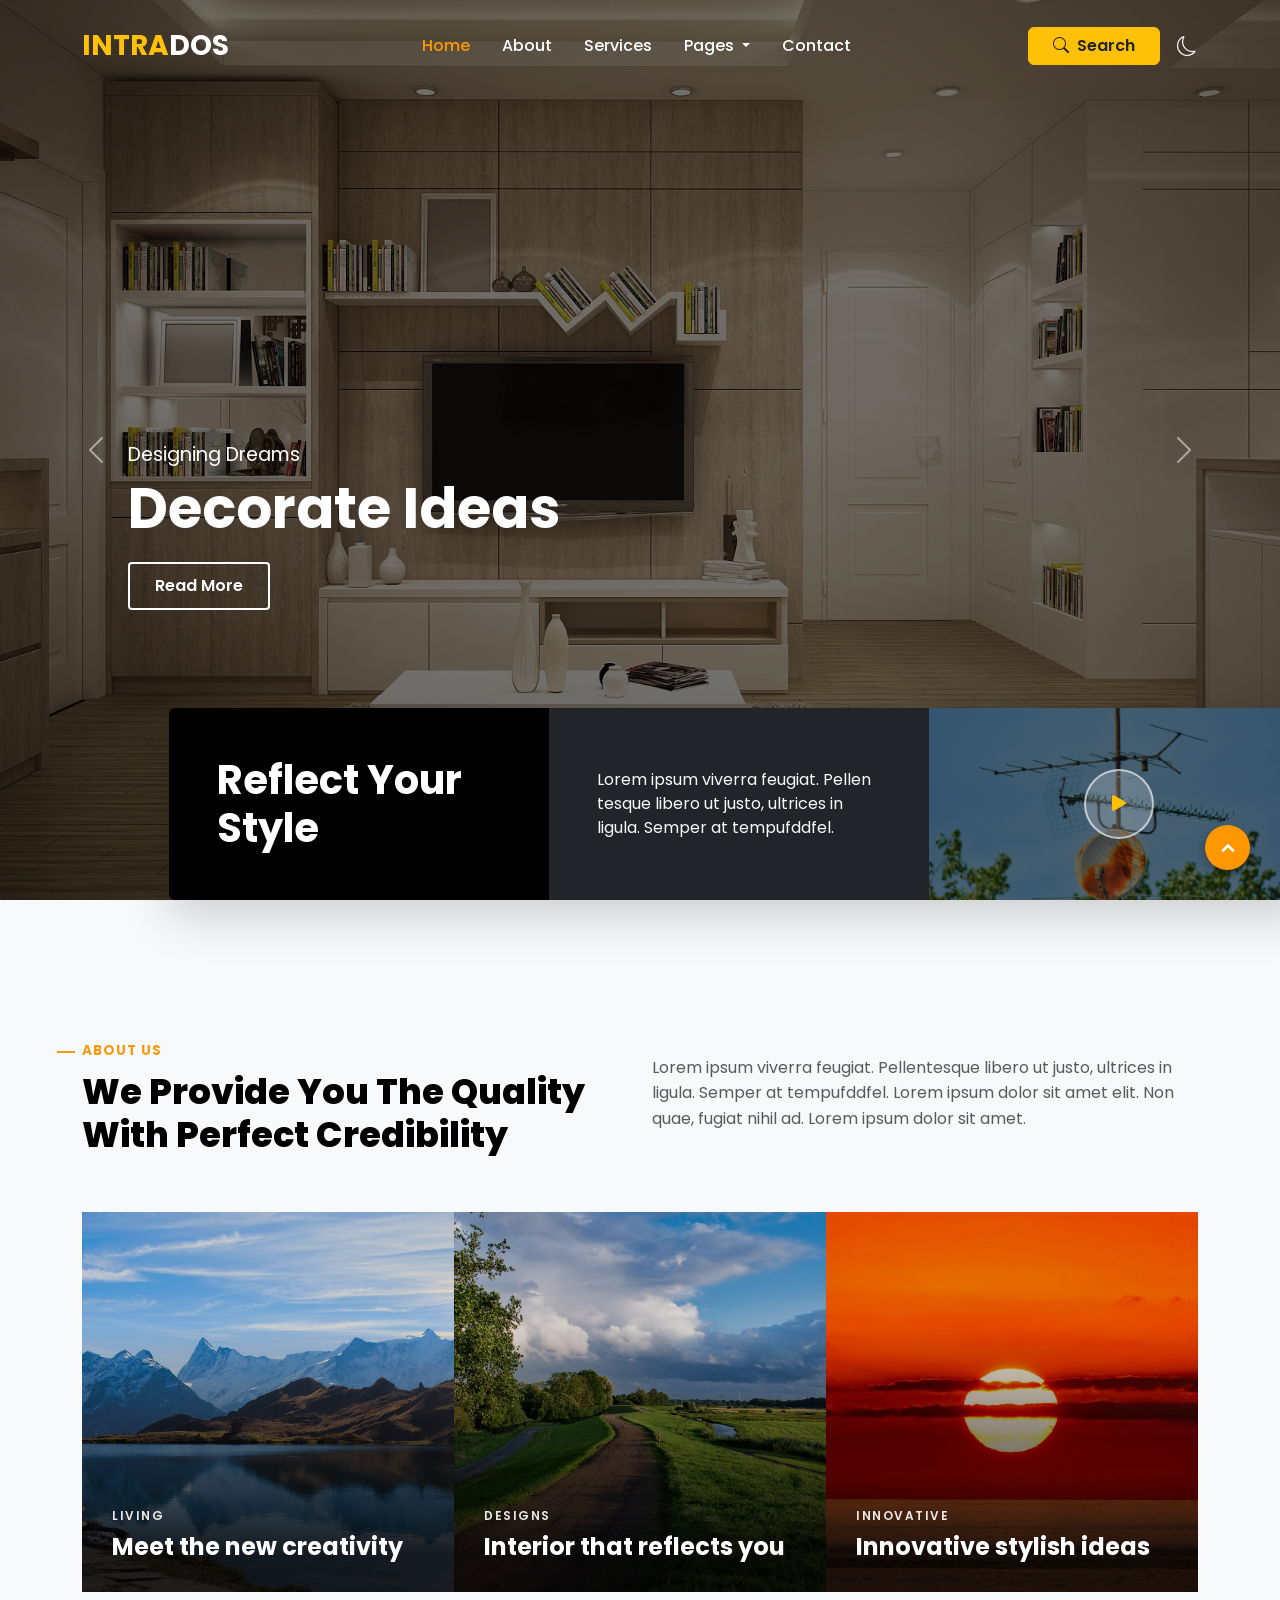
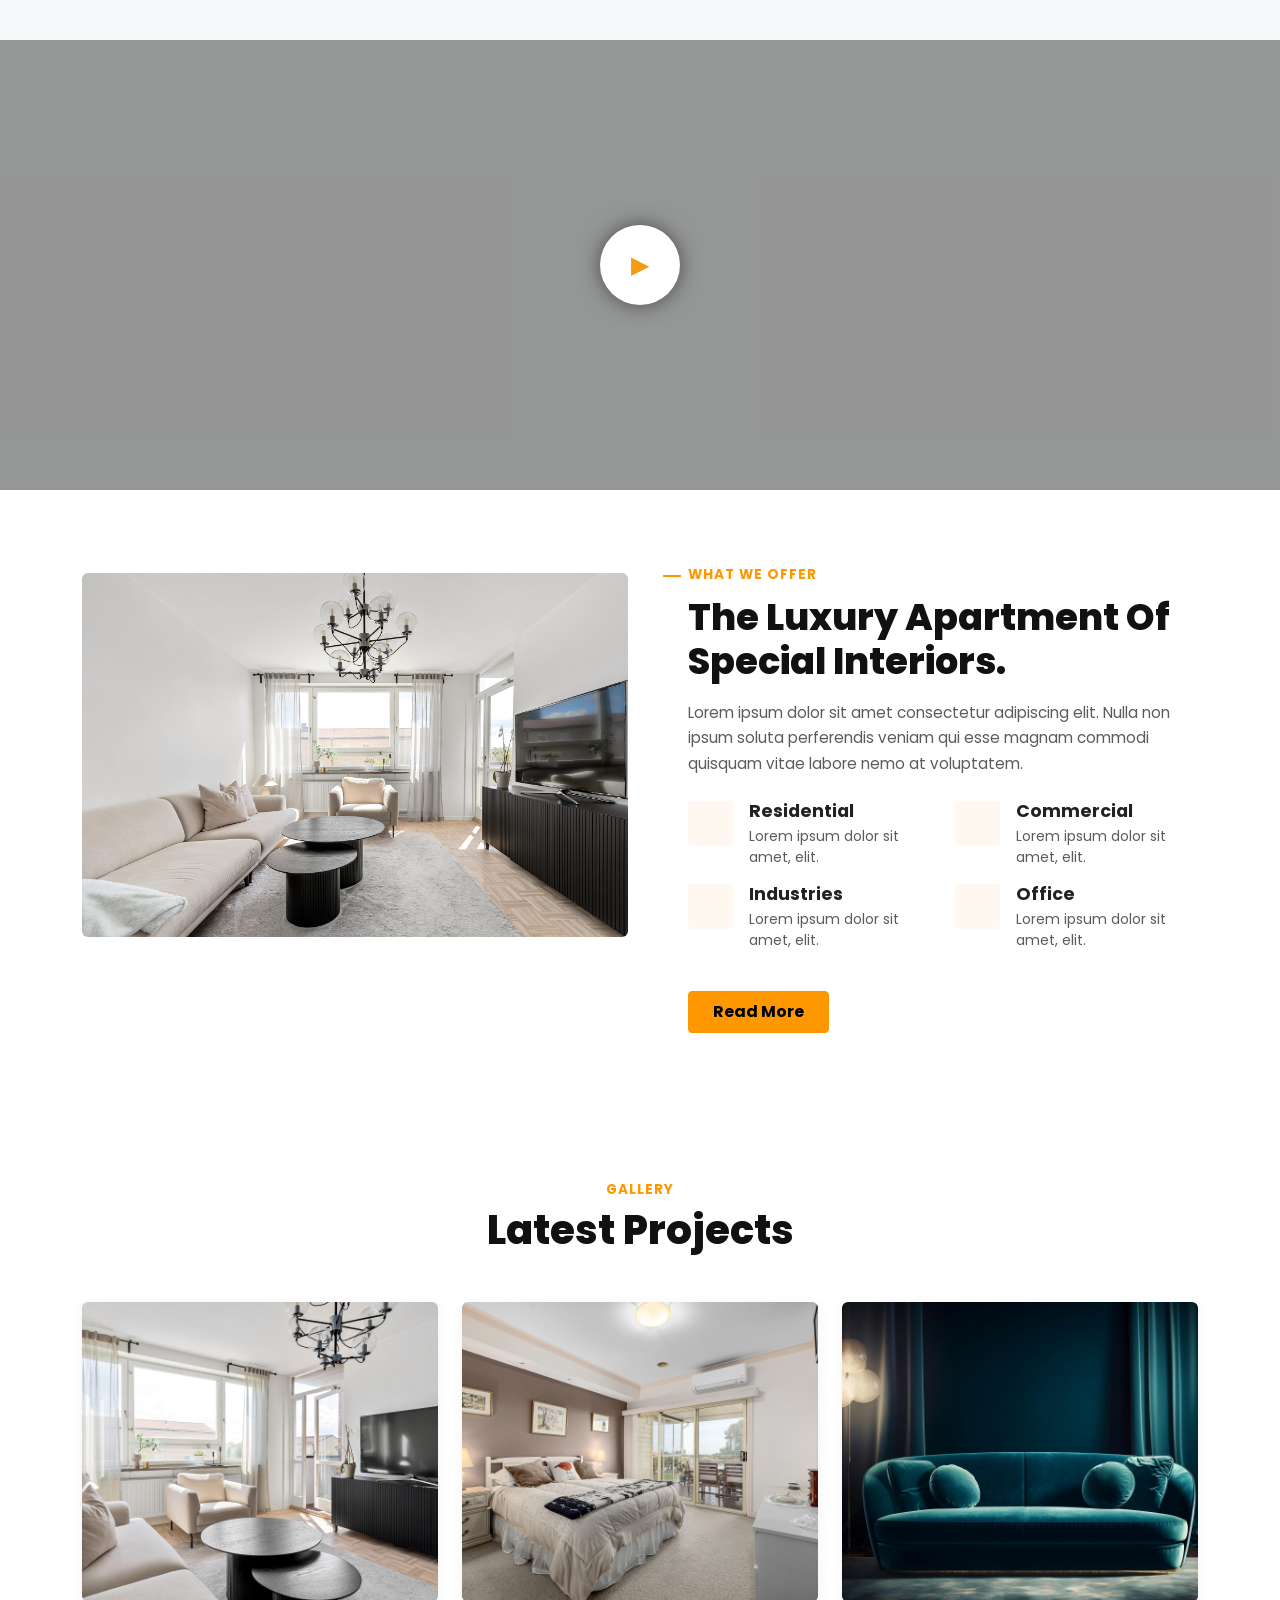
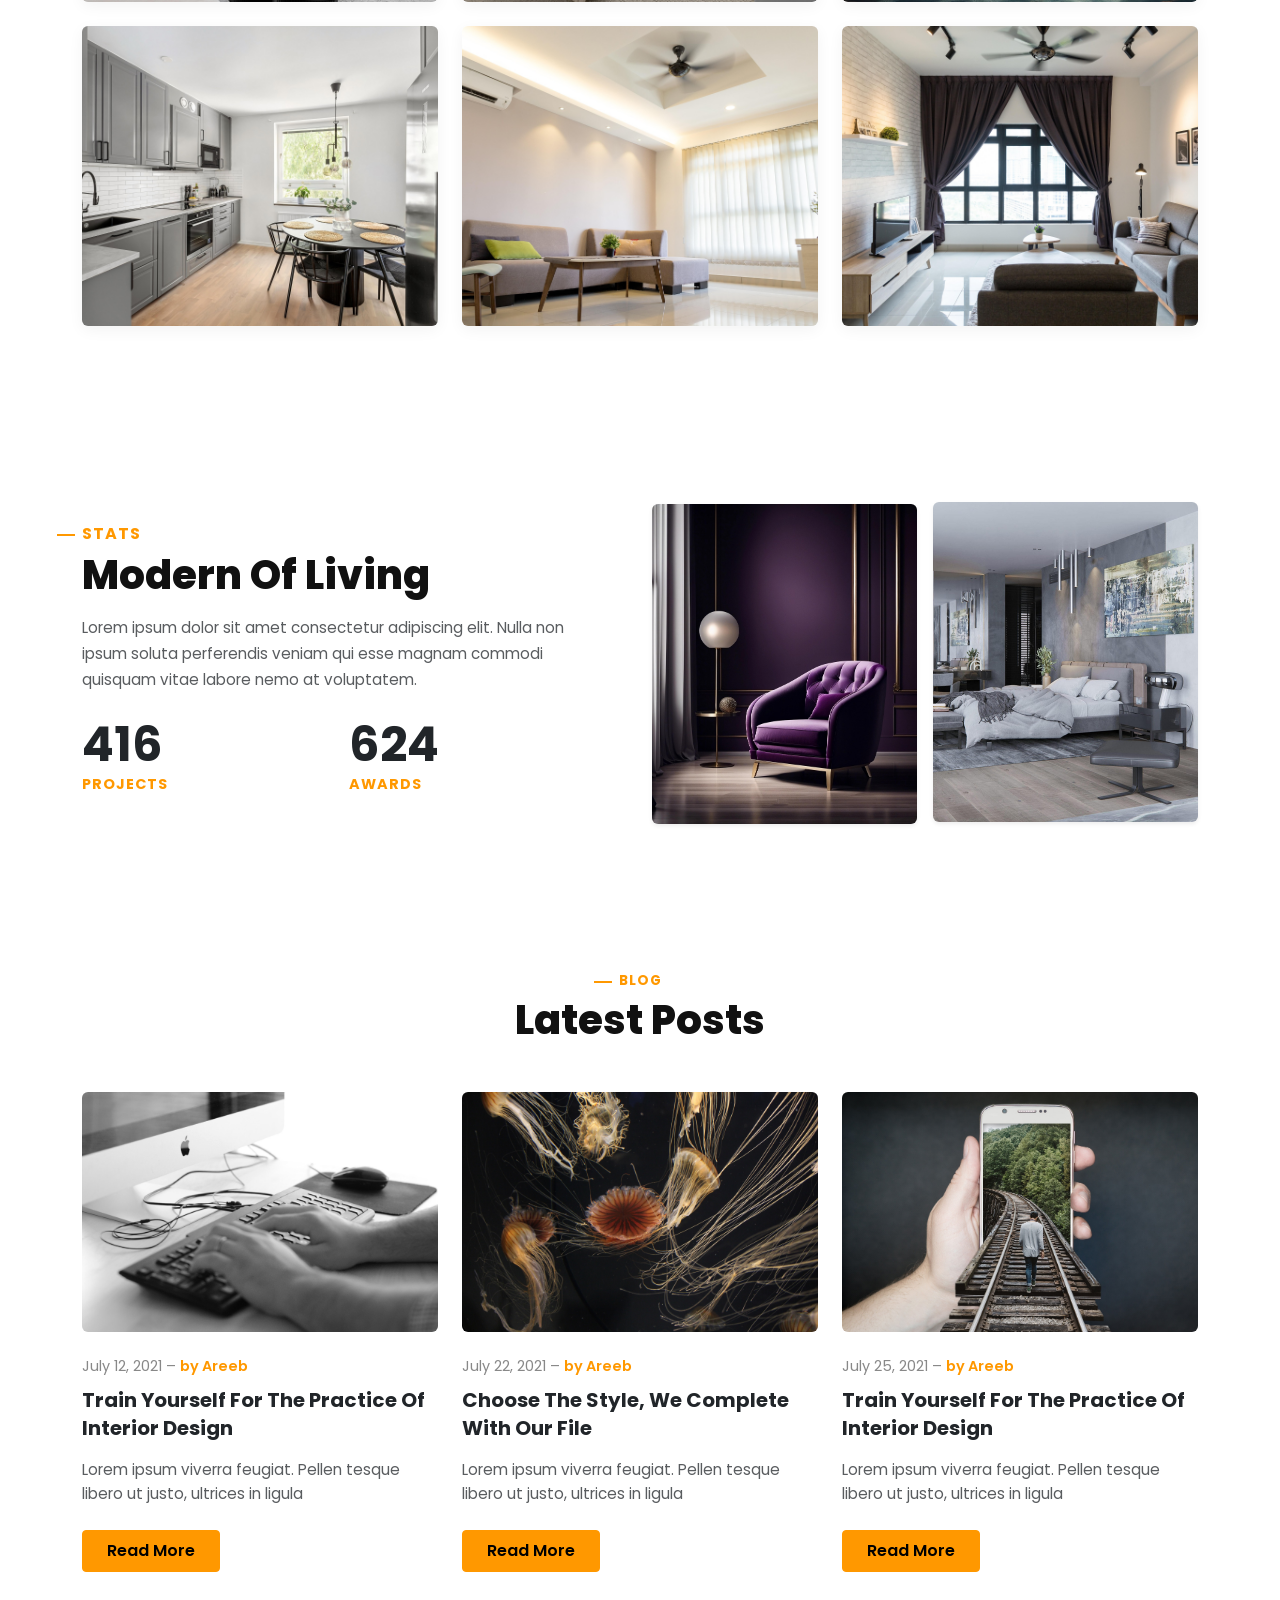
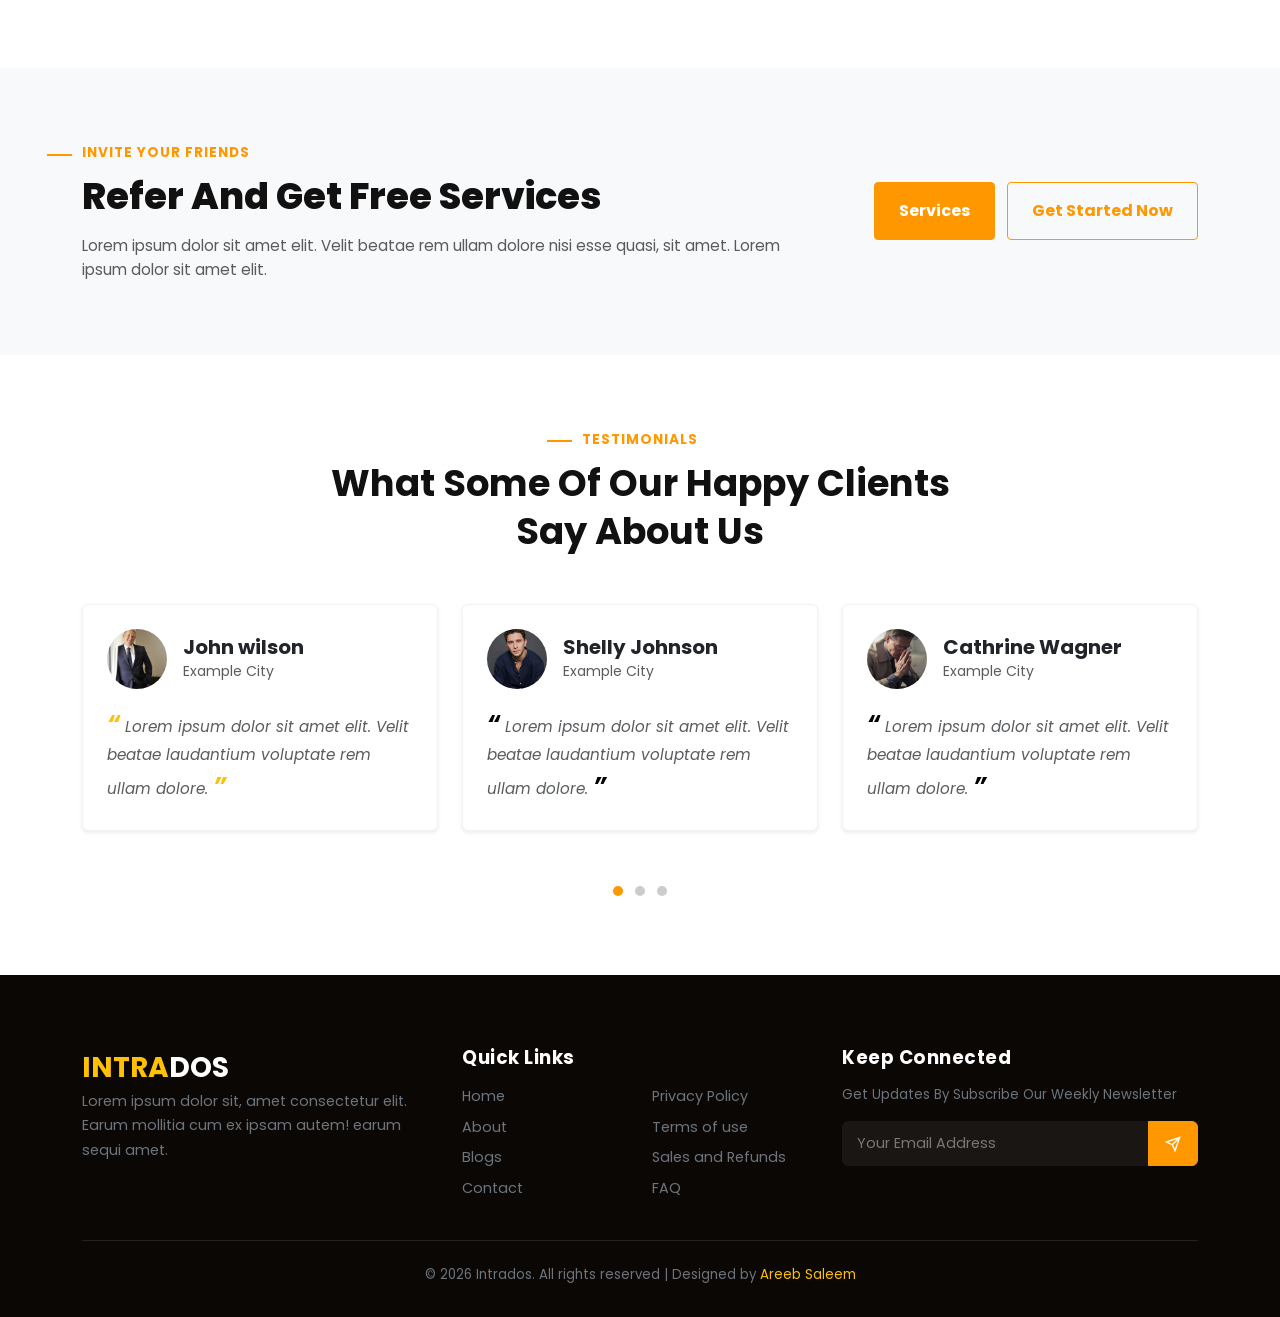
==== index.html @ 8c9a877c "Rename first.html to index.html" ====
<!doctype html>
<html lang="en">

<head>
    <meta charset="utf-8">
    <meta name="viewport" content="width=device-width, initial-scale=1">
    <title>Intrados - Interior Design Clone</title>
    <!-- Bootstrap 5.3.3 CSS CDN -->
    <link href="https://cdn.jsdelivr.net/npm/bootstrap@5.3.3/dist/css/bootstrap.min.css" rel="stylesheet"
        integrity="sha384-QWTKZyjpPEjISv5WaRU9OFeRpok6YctnYmDr5pNlyT2bRjXh0JMhjY6hW+ALEwIH" crossorigin="anonymous">
    <!-- Bootstrap Icons -->
    <link rel="stylesheet" href="https://cdn.jsdelivr.net/npm/bootstrap-icons@1.11.3/font/bootstrap-icons.min.css">
    <link rel="stylesheet" href="first.css">
</head>

<body>

    <!-- Header & Hero Carousel Section -->
    <header class="position-relative hero-header">
        <!-- Navbar -->
        <nav class="navbar navbar-expand-lg fixed-top custom-navbar" id="mainNavbar">
            <div class="container">
                <a class="navbar-brand fw-bold fs-3" href="#"><span class="text-warning">INTRA</span>DOS</a>
                <button class="navbar-toggler border-0 text-white" type="button" data-bs-toggle="collapse"
                    data-bs-target="#navbarSupportedContent" aria-controls="navbarSupportedContent"
                    aria-expanded="false" aria-label="Toggle navigation">
                    <span class="navbar-toggler-icon"></span>
                </button>
                <div class="collapse navbar-collapse" id="navbarSupportedContent">
                    <ul class="navbar-nav mx-auto mb-2 mb-lg-0 gap-lg-3">
                        <li class="nav-item">
                            <a class="nav-link active" aria-current="page" href="#">Home</a>
                        </li>
                        <li class="nav-item">
                            <a class="nav-link" href="#">About</a>
                        </li>
                        <li class="nav-item">
                            <a class="nav-link" href="#">Services</a>
                        </li>
                        <li class="nav-item dropdown">
                            <a class="nav-link dropdown-toggle" href="#" role="button" data-bs-toggle="dropdown"
                                aria-expanded="false">
                                Pages
                            </a>
                            <ul class="dropdown-menu shadow border-0">
                                <li><a class="dropdown-item" href="#">Blog Page</a></li>
                                <li><a class="dropdown-item" href="#">Blog Single</a></li>
                                <li>
                                    <hr class="dropdown-divider">
                                </li>
                                <li><a class="dropdown-item" href="#">Something else here</a></li>
                            </ul>
                        </li>
                        <li class="nav-item">
                            <a class="nav-link" href="#">Contact</a>
                        </li>
                    </ul>
                    <div class="d-flex align-items-center gap-3">
                        <form class="d-flex gap-2" role="search">
                            <button class="btn btn-warning text-dark fw-semibold px-4 d-flex align-items-center gap-2"
                                type="button">
                                <i class="bi bi-search"></i> Search
                            </button>
                        </form>
                        <button class="btn btn-link text-white text-decoration-none p-0 mode-toggle-btn"
                            id="themeToggle">
                            <i class="bi bi-moon fs-5"></i>
                        </button>
                    </div>
                </div>
            </div>
        </nav>

        <!-- Carousel / Hero Slider -->
        <div id="heroCarousel" class="carousel slide carousel-fade" data-bs-ride="carousel" data-bs-pause="false"
            data-bs-interval="4000">
            <div class="carousel-inner">
                <div class="carousel-item active">
                    <img src="tv.jpg" class="d-block w-100 hero-img" alt="Living Room TV Setup">
                    <div class="carousel-caption text-start">
                        <p class="design-sub">Designing Dreams</p>
                        <h1 class="hero-title">Decorate Ideas</h1>
                        <div class="imbtn">
                            <button type="button" class="btn btn-outline-light">Read More</button>
                        </div>
                    </div>
                </div>
                <div class="carousel-item">
                    <img src="room.jpg" class="d-block w-100 hero-img" alt="Modern Interior Room">
                    <div class="carousel-caption text-start">
                        <p class="design-sub">Designing Dreams</p>
                        <h1 class="hero-title">Modern Interior</h1>
                        <div class="imbtn">
                            <button type="button" class="btn btn-outline-light">Read More</button>
                        </div>
                    </div>
                </div>
                <div class="carousel-item">
                    <img src="outer.jpg" class="d-block w-100 hero-img" alt="Exterior Architecture">
                    <div class="carousel-caption text-start">
                        <p class="design-sub">Designing Dreams</p>
                        <h1 class="hero-title">Exterior Views</h1>
                        <div class="imbtn">
                            <button type="button" class="btn btn-outline-light">Read More</button>
                        </div>
                    </div>
                </div>
            </div>
            <!-- Carousel Controls -->
            <button class="carousel-control-prev" type="button" data-bs-target="#heroCarousel" data-bs-slide="prev">
                <span class="carousel-control-prev-icon" aria-hidden="true"></span>
                <span class="visually-hidden">Previous</span>
            </button>
            <button class="carousel-control-next" type="button" data-bs-target="#heroCarousel" data-bs-slide="next">
                <span class="carousel-control-next-icon" aria-hidden="true"></span>
                <span class="visually-hidden">Next</span>
            </button>
        </div>

        <!-- Overlapping Banner Feature Section (Carousel ke andar exact bottom par overlap karega) -->
        <div class="container feature-overlap-container px-3 px-lg-0">
            <div class="row g-0 shadow-lg rounded overflow-hidden">
                <!-- Box 1 -->
                <div class="col-lg-4 bg-black text-white p-4 p-md-5 d-flex align-items-center">
                    <h2 class="fw-bold display-6 mb-0">Reflect Your Style</h2>
                </div>
                <!-- Box 2 -->
                <div class="col-lg-4 bg-dark text-light p-4 p-md-5 d-flex align-items-center">
                    <p class="mb-0 fs-6">Lorem ipsum viverra feugiat. Pellen tesque libero ut justo, ultrices in ligula.
                        Semper at tempufddfel.</p>
                </div>
                <!-- Box 3 with Video background & Play button -->
                <div
                    class="col-lg-4 video-banner-box position-relative text-white p-4 p-md-5 d-flex align-items-center justify-content-center">
                    <div class="video-overlay-bg"></div>
                    <a href="#"
                        class="play-btn-link position-relative z-3 d-flex align-items-center justify-content-center text-decoration-none">
                        <div class="play-icon-circle">
                            <i class="bi bi-play-fill text-warning fs-3"></i>
                        </div>
                    </a>
                </div>
            </div>
        </div>
    </header>


    <section class="about-section py-5">
        <div class="container">

            <!-- Top Row: About Us & Text -->
            <div class="row align-items-center mb-5">
                <div class="col-lg-6">
                    <span class="about-tag">ABOUT US</span>
                    <h2 class="about-heading">We Provide You The Quality With Perfect Credibility</h2>
                </div>
                <div class="col-lg-6">
                    <p class="about-text text-muted">
                        Lorem ipsum viverra feugiat. Pellentesque libero ut justo, ultrices in ligula. Semper at
                        tempufddfel. Lorem ipsum dolor sit amet elit. Non quae, fugiat nihil ad. Lorem ipsum dolor sit
                        amet.
                    </p>
                </div>
            </div>

            <!-- Bottom Row: 3 Cards (g-0 ki wajah se images bilkul sath jur jayengi) -->
            <div class="row g-0">

                <!-- Card 1 -->
                <div class="col-md-4">
                    <div class="feature-card">
                        <div class="card-bg" style="background-image: url('img1.jpg');"></div>
                        <div class="card-content">
                            <span class="card-subtitle">LIVING</span>
                            <h4 class="card-title">Meet the new creativity</h4>
                        </div>
                    </div>
                </div>

                <!-- Card 2 -->
                <div class="col-md-4">
                    <div class="feature-card">
                        <div class="card-bg" style="background-image: url('img2.jpg');"></div>
                        <div class="card-content">
                            <span class="card-subtitle">DESIGNS</span>
                            <h4 class="card-title">Interior that reflects you</h4>
                        </div>
                    </div>
                </div>

                <!-- Card 3 -->
                <div class="col-md-4">
                    <div class="feature-card">
                        <div class="card-bg" style="background-image: url('img3.jpg');"></div>
                        <div class="card-content">
                            <span class="card-subtitle">INNOVATIVE</span>
                            <h4 class="card-title">Innovative stylish ideas</h4>
                        </div>
                    </div>
                </div>

            </div>

        </div>
    </section>
    <!-- Video Banner Section -->

    <section class="video-banner-section">
        <!-- autoplay hata diya gaya hai -->
        <video muted loop playsinline class="bg-video" id="customVideo">
            <source src="vid.mp4" type="video/mp4">
            Your browser does not support the video tag.
        </video>

        <!-- Play Button with Click Event -->
        <div class="play-btn-container" id="playBtn" onclick="toggleVideo()">
            <div class="play-btn">▶</div>
        </div>
    </section>

    <section class="offer-section py-5">
        <div class="container py-lg-4">
            <div class="row align-items-center">

                <!-- Left Side: Image -->
                <div class="col-lg-6 mb-4 mb-lg-0">
                    <div class="offer-img-box">
                        <img src="apt.jpg" alt="Luxury Apartment" class="img-fluid rounded">
                    </div>
                </div>

                <!-- Right Side: Content (Heading, Text, 4 Grid Items, Button) -->
                <div class="col-lg-6 ps-lg-5">
                    <span class="offer-tag">WHAT WE OFFER</span>
                    <h2 class="offer-heading mb-3">The Luxury Apartment Of Special Interiors.</h2>
                    <p class="offer-desc text-muted mb-4">
                        Lorem ipsum dolor sit amet consectetur adipiscing elit. Nulla non ipsum soluta perferendis
                        veniam qui esse magnam commodi quisquam vitae labore nemo at voluptatem.
                    </p>

                    <!-- 4 Features Grid (2x2) -->
                    <div class="row mb-4">
                        <!-- Item 1: Residential -->
                        <div class="col-sm-6 mb-3">
                            <div class="d-flex align-items-start">
                                <div class="offer-icon me-3">
                                    <i class="fas fa-home"></i>
                                </div>
                                <div>
                                    <h5 class="feature-title mb-1">Residential</h5>
                                    <p class="feature-sub text-muted small mb-0">Lorem ipsum dolor sit amet, elit.</p>
                                </div>
                            </div>
                        </div>

                        <!-- Item 2: Commercial -->
                        <div class="col-sm-6 mb-3">
                            <div class="d-flex align-items-start">
                                <div class="offer-icon me-3">
                                    <i class="fas fa-building"></i>
                                </div>
                                <div>
                                    <h5 class="feature-title mb-1">Commercial</h5>
                                    <p class="feature-sub text-muted small mb-0">Lorem ipsum dolor sit amet, elit.</p>
                                </div>
                            </div>
                        </div>

                        <!-- Item 3: Industries -->
                        <div class="col-sm-6 mb-3">
                            <div class="d-flex align-items-start">
                                <div class="offer-icon me-3">
                                    <i class="fas fa-industry"></i>
                                </div>
                                <div>
                                    <h5 class="feature-title mb-1">Industries</h5>
                                    <p class="feature-sub text-muted small mb-0">Lorem ipsum dolor sit amet, elit.</p>
                                </div>
                            </div>
                        </div>

                        <!-- Item 4: Office -->
                        <div class="col-sm-6 mb-3">
                            <div class="d-flex align-items-start">
                                <div class="offer-icon me-3">
                                    <i class="fas fa-briefcase"></i>
                                </div>
                                <div>
                                    <h5 class="feature-title mb-1">Office</h5>
                                    <p class="feature-sub text-muted small mb-0">Lorem ipsum dolor sit amet, elit.</p>
                                </div>
                            </div>
                        </div>
                    </div>

                    <!-- Read More Button -->
                    <div>
                        <a href="#" class="btn btn-warning text-black px-4 py-2 fw-bold">Read More</a>
                    </div>

                </div>

            </div>
        </div>
    </section>
    <section class="gallery-section py-5">
        <div class="container py-lg-4">

            <!-- Section Header -->
            <div class="text-center mb-5">
                <span class="gallery-tag">GALLERY</span>
                <h2 class="gallery-heading">Latest Projects</h2>
            </div>

            <!-- Gallery Grid (6 Images with 1.jpg to 6.jpg names) -->
            <div class="row">

                <!-- Item 1 -->
                <div class="col-lg-4 col-md-6 mb-4">
                    <div class="gallery-item">
                        <img src="1.jpg" alt="Project 1" class="gallery-img">
                        <div class="gallery-overlay">
                            <a href="#" class="zoom-icon" onclick="openLightbox('1.jpg')">
                                <svg width="24" height="24" viewBox="0 0 24 24" fill="none" stroke="currentColor"
                                    stroke-width="2">
                                    <circle cx="11" cy="11" r="8"></circle>
                                    <line x1="21" y1="21" x2="16.65" y2="16.65"></line>
                                </svg>
                            </a>
                        </div>
                    </div>
                </div>

                <!-- Item 2 -->
                <div class="col-lg-4 col-md-6 mb-4">
                    <div class="gallery-item">
                        <img src="2.jpg" alt="Project 2" class="gallery-img">
                        <div class="gallery-overlay">
                            <a href="#" class="zoom-icon" onclick="openLightbox('2.jpg')">
                                <svg width="24" height="24" viewBox="0 0 24 24" fill="none" stroke="currentColor"
                                    stroke-width="2">
                                    <circle cx="11" cy="11" r="8"></circle>
                                    <line x1="21" y1="21" x2="16.65" y2="16.65"></line>
                                </svg>
                            </a>
                        </div>
                    </div>
                </div>

                <!-- Item 3 -->
                <div class="col-lg-4 col-md-6 mb-4">
                    <div class="gallery-item">
                        <img src="3.jpg" alt="Project 3" class="gallery-img">
                        <div class="gallery-overlay">
                            <a href="#" class="zoom-icon" onclick="openLightbox('3.jpg')">
                                <svg width="24" height="24" viewBox="0 0 24 24" fill="none" stroke="currentColor"
                                    stroke-width="2">
                                    <circle cx="11" cy="11" r="8"></circle>
                                    <line x1="21" y1="21" x2="16.65" y2="16.65"></line>
                                </svg>
                            </a>
                        </div>
                    </div>
                </div>

                <!-- Item 4 -->
                <div class="col-lg-4 col-md-6 mb-4">
                    <div class="gallery-item">
                        <img src="4.jpg" alt="Project 4" class="gallery-img">
                        <div class="gallery-overlay">
                            <a href="#" class="zoom-icon" onclick="openLightbox('4.jpg')">
                                <svg width="24" height="24" viewBox="0 0 24 24" fill="none" stroke="currentColor"
                                    stroke-width="2">
                                    <circle cx="11" cy="11" r="8"></circle>
                                    <line x1="21" y1="21" x2="16.65" y2="16.65"></line>
                                </svg>
                            </a>
                        </div>
                    </div>
                </div>

                <!-- Item 5 -->
                <div class="col-lg-4 col-md-6 mb-4">
                    <div class="gallery-item">
                        <img src="5.jpg" alt="Project 5" class="gallery-img">
                        <div class="gallery-overlay">
                            <a href="#" class="zoom-icon" onclick="openLightbox('5.jpg')">
                                <svg width="24" height="24" viewBox="0 0 24 24" fill="none" stroke="currentColor"
                                    stroke-width="2">
                                    <circle cx="11" cy="11" r="8"></circle>
                                    <line x1="21" y1="21" x2="16.65" y2="16.65"></line>
                                </svg>
                            </a>
                        </div>
                    </div>
                </div>

                <!-- Item 6 -->
                <div class="col-lg-4 col-md-6 mb-4">
                    <div class="gallery-item">
                        <img src="6.jpg" alt="Project 6" class="gallery-img">
                        <div class="gallery-overlay">
                            <a href="#" class="zoom-icon" onclick="openLightbox('6.jpg')">
                                <svg width="24" height="24" viewBox="0 0 24 24" fill="none" stroke="currentColor"
                                    stroke-width="2">
                                    <circle cx="11" cy="11" r="8"></circle>
                                    <line x1="21" y1="21" x2="16.65" y2="16.65"></line>
                                </svg>
                            </a>
                        </div>
                    </div>
                </div>

            </div>
        </div>
    </section>

    <!-- number   stats model -->
    <section class="stats-section py-5">
        <div class="container py-lg-4">
            <div class="row align-items-center">

                <!-- Left Side: Stats Content & Counters -->
                <div class="col-lg-6 mb-5 mb-lg-0 pe-lg-5">
                    <span class="stats-tag fs-6">STATS</span>
                    <h2 class="stats-heading mb-3">Modern Of Living</h2>
                    <p class="stats-desc text-muted mb-4">
                        Lorem ipsum dolor sit amet consectetur adipiscing elit. Nulla non ipsum soluta perferendis
                        veniam qui esse magnam commodi quisquam vitae labore nemo at voluptatem.
                    </p>

                    <!-- Counter Numbers Row -->
                    <div class="row">
                        <!-- Counter 1: Projects -->
                        <div class="col-sm-6 mb-4 mb-sm-0">
                            <div class="counter-box">
                                <h3 class="counter-number fw-bold text-dark" data-target="1500">0</h3>
                                <p class="counter-title fw-bold mb-0 ">PROJECTS</p>
                            </div>
                        </div>

                        <!-- Counter 2: Awards -->
                        <div class="col-sm-6">
                            <div class="counter-box">
                                <h3 class="counter-number fw-bold text-dark" data-target="2360">0</h3>
                                <p class="counter-title fw-bold mb-0">AWARDS</p>
                            </div>
                        </div>
                    </div>
                </div>

                <!-- Right Side: Two Interior Images Grid -->
                <div class="col-lg-6">
                    <div class="row g-3">
                        <div class="col-6">
                            <div class="stats-img-box" style="padding-top: 10px;">
                                <img src="stat1.jpg" alt="Interior 1" class="img-fluid rounded shadow-sm">
                            </div>
                        </div>
                        <div class="col-6 mt-4">
                            <div class="stats-img-box">
                                <img src="stat2.jpg" alt="Interior 2" class="img-fluid rounded shadow-sm">
                            </div>
                        </div>
                    </div>
                </div>

            </div>
        </div>
    </section>

    <section class="blog-section py-5">
        <div class="container py-lg-4">

            <div class="text-center mb-5">
                <span class="blog-tag">BLOG</span>
                <h2 class="blog-heading">Latest Posts</h2>
            </div>

            <div class="row">

                <div class="col-lg-4 col-md-6 mb-4">
                    <div class="blog-card border-0">
                        <div class="blog-img-box mb-4">
                            <img src="blog1.jpg" alt="Blog 1" class="img-fluid w-100">
                        </div>
                        <div class="blog-content">
                            <div class="blog-meta mb-2">
                                <span class="blog-date">July 12, 2021</span> – <span class="blog-author">by Areeb</span>
                            </div>
                            <h4 class="blog-title mb-3">
                                <a href="#" class="text-decoration-none text-dark">Train Yourself For The Practice Of
                                    Interior Design</a>
                            </h4>
                            <p class="blog-desc text-muted mb-4">
                                Lorem ipsum viverra feugiat. Pellen tesque libero ut justo, ultrices in ligula
                            </p>
                            <a href="#" class="btn btn-warning text-black px-4 py-2">Read More</a>
                        </div>
                    </div>
                </div>

                <div class="col-lg-4 col-md-6 mb-4">
                    <div class="blog-card border-0">
                        <div class="blog-img-box mb-4">
                            <img src="blog2.jpg" alt="Blog 2" class="img-fluid w-100">
                        </div>
                        <div class="blog-content">
                            <div class="blog-meta mb-2">
                                <span class="blog-date">July 22, 2021</span> – <span class="blog-author">by Areeb</span>
                            </div>
                            <h4 class="blog-title mb-3">
                                <a href="#" class="text-decoration-none text-dark">Choose The Style, We Complete With
                                    Our File</a>
                            </h4>
                            <p class="blog-desc text-muted mb-4">
                                Lorem ipsum viverra feugiat. Pellen tesque libero ut justo, ultrices in ligula
                            </p>
                            <a href="#" class="btn btn-warning text-black px-4 py-2">Read More</a>
                        </div>
                    </div>
                </div>

                <div class="col-lg-4 col-md-6 mb-4">
                    <div class="blog-card border-0">
                        <div class="blog-img-box mb-4">
                            <img src="blog3.jpg" alt="Blog 3" class="img-fluid w-100">
                        </div>
                        <div class="blog-content">
                            <div class="blog-meta mb-2">
                                <span class="blog-date">July 25, 2021</span> – <span class="blog-author">by Areeb</span>
                            </div>
                            <h4 class="blog-title mb-3">
                                <a href="#" class="text-decoration-none text-dark">Train Yourself For The Practice Of
                                    Interior Design</a>
                            </h4>
                            <p class="blog-desc text-muted mb-4">
                                Lorem ipsum viverra feugiat. Pellen tesque libero ut justo, ultrices in ligula
                            </p>
                            <a href="#" class="btn btn-warning text-black px-4 py-2">Read More</a>
                        </div>
                    </div>
                </div>

            </div>
        </div>
    </section>

    <section class="refer-section py-5">
        <div class="container py-lg-4">
            <div class="row align-items-center">

                <div class="col-lg-8 mb-4 mb-lg-0">
                    <span class="refer-tag">INVITE YOUR FRIENDS</span>
                    <h2 class="refer-heading mb-3">Refer And Get Free Services</h2>
                    <p class="refer-desc text-muted mb-0">
                        Lorem ipsum dolor sit amet elit. Velit beatae rem ullam dolore nisi esse quasi, sit amet. Lorem
                        ipsum dolor sit amet elit.
                    </p>
                </div>

                <div class="col-lg-4 text-lg-end">
                    <a href="#" class="btn btn-warning text-white fw-bold px-4 py-3 me-2 mb-2 mb-sm-0">Services</a>
                    <a href="#" class="btn btn-outline-warning fw-bold px-4 py-3">Get Started Now</a>
                </div>

            </div>
        </div>
    </section>

    <!-- Testimonials Section -->

    <section class="testimonial-section py-5">
        <div class="container py-lg-4">

            <div class="text-center mb-5">
                <span class="testimonial-tag">TESTIMONIALS</span>
                <h2 class="testimonial-heading fw-bold">What Some Of Our Happy Clients<br>Say About Us</h2>
            </div>

            <div class="row">

                <div class="col-lg-4 col-md-6 mb-4">
                    <div class="testimonial-card p-4 bg-white rounded shadow-sm border-0">
                        <div class="d-flex align-items-center mb-3">
                            <img src="client1.jpg" alt="John wilson" class="rounded-circle me-3"
                                style="width: 60px; height: 60px; object-fit: cover;">
                            <div>
                                <h5 class="mb-0 fw-bold">John wilson</h5>
                                <small class="text-muted">Example City</small>
                            </div>
                        </div>
                        <p class="testimonial-text text-muted fst-italic mb-0">
                            <span class="quote-icon text-warning fw-bold fs-4">“</span> Lorem ipsum dolor sit amet elit.
                            Velit beatae laudantium voluptate rem ullam dolore. <span
                                class="quote-icon text-warning fw-bold fs-4">”</span>
                        </p>
                    </div>
                </div>

                <div class="col-lg-4 col-md-6 mb-4">
                    <div class="testimonial-card p-4 bg-white rounded shadow-sm border-0">
                        <div class="d-flex align-items-center mb-3">
                            <img src="client2.jpg" alt="Shelly Johnson" class="rounded-circle me-3"
                                style="width: 60px; height: 60px; object-fit: cover;">
                            <div>
                                <h5 class="mb-0 fw-bold">Shelly Johnson</h5>
                                <small class="text-muted">Example City</small>
                            </div>
                        </div>
                        <p class="testimonial-text text-muted fst-italic mb-0">
                            <span class="quote-icon text-black fw-bold fs-4">“</span> Lorem ipsum dolor sit amet elit.
                            Velit beatae laudantium voluptate rem ullam dolore. <span
                                class="quote-icon text-black fw-bold fs-4">”</span>
                        </p>
                    </div>
                </div>

                <div class="col-lg-4 col-md-6 mb-4">
                    <div class="testimonial-card p-4 bg-white rounded shadow-sm border-0">
                        <div class="d-flex align-items-center mb-3">
                            <img src="client3.jpg" alt="Cathrine Wagner" class="rounded-circle me-3"
                                style="width: 60px; height: 60px; object-fit: cover;">
                            <div>
                                <h5 class="mb-0 fw-bold">Cathrine Wagner</h5>
                                <small class="text-muted">Example City</small>
                            </div>
                        </div>
                        <p class="testimonial-text text-muted fst-italic mb-0">
                            <span class="quote-icon text-black fw-bold fs-4">“</span> Lorem ipsum dolor sit amet elit.
                            Velit beatae laudantium voluptate rem ullam dolore. <span
                                class="quote-icon text-black fw-bold fs-4">”</span>
                        </p>
                    </div>
                </div>

            </div>

            <div class="text-center mt-4">
                <span class="dot active d-inline-block rounded-circle mx-1"
                    style="width: 10px; height: 10px; background-color: #ff9800; cursor: pointer;"></span>
                <span class="dot d-inline-block rounded-circle mx-1"
                    style="width: 10px; height: 10px; background-color: #ccc; cursor: pointer;"></span>
                <span class="dot d-inline-block rounded-circle mx-1"
                    style="width: 10px; height: 10px; background-color: #ccc; cursor: pointer;"></span>
            </div>

        </div>
    </section>
    <!-- footer Section -->
    <footer class="footer-section text-white pt-5 pb-4">
    <div class="container pt-lg-4">
        <div class="row">
            
            <!-- Column 1: Brand Info -->
            <div class="col-lg-4 mb-4 mb-lg-0 pe-lg-4">
                <a class="navbar-brand fw-bold fs-3" href="#"><span class="text-warning">INTRA</span>DOS</a>
                <p class="footer-desc text-secondary mb-0">
                    Lorem ipsum dolor sit, amet consectetur elit. Earum mollitia cum ex ipsam autem! earum sequi amet.
                </p>
            </div>

            <!-- Column 2: Quick Links (2 Columns inside footer) -->
            <div class="col-lg-4 mb-4 mb-lg-0">
                <h5 class="footer-heading fw-bold mb-3">Quick Links</h5>
                <div class="row">
                    <div class="col-6">
                        <ul class="list-unstyled footer-links">
                            <li class="mb-2"><a href="#" class="text-secondary text-decoration-none">Home</a></li>
                            <li class="mb-2"><a href="#" class="text-secondary text-decoration-none">About</a></li>
                            <li class="mb-2"><a href="#" class="text-secondary text-decoration-none">Blogs</a></li>
                            <li class="mb-2"><a href="#" class="text-secondary text-decoration-none">Contact</a></li>
                        </ul>
                    </div>
                    <div class="col-6">
                        <ul class="list-unstyled footer-links">
                            <li class="mb-2"><a href="#" class="text-secondary text-decoration-none">Privacy Policy</a></li>
                            <li class="mb-2"><a href="#" class="text-secondary text-decoration-none">Terms of use</a></li>
                            <li class="mb-2"><a href="#" class="text-secondary text-decoration-none">Sales and Refunds</a></li>
                            <li class="mb-2"><a href="#" class="text-secondary text-decoration-none">FAQ</a></li>
                        </ul>
                    </div>
                </div>
            </div>

            <!-- Column 3: Keep Connected & Newsletter -->
            <div class="col-lg-4">
                <h5 class="footer-heading fw-bold mb-3">Keep Connected</h5>
                <p class="text-secondary small mb-3">Get Updates By Subscribe Our Weekly Newsletter</p>
                
                <!-- Newsletter Form -->
                <form class="input-group mb-4">
                    <input type="email" class="form-control footer-input text-white border-0 shadow-none" placeholder="Your Email Address">
                    <button class="btn btn-warning text-white px-3" type="submit">
                        <svg width="16" height="16" viewBox="0 0 24 24" fill="none" stroke="currentColor" stroke-width="2">
                            <line x1="22" y1="2" x2="11" y2="13"></line>
                            <polygon points="22 2 15 22 11 13 2 9 22 2"></polygon>
                        </svg>
                    </button>
                </form>

                <!-- Social Icons -->
                <div class="social-icons d-flex gap-3">
                    <a href="#" class="text-secondary"><i class="fab fa-facebook-f"></i></a>
                    <a href="#" class="text-secondary"><i class="fab fa-twitter"></i></a>
                    <a href="#" class="text-secondary"><i class="fab fa-pinterest-p"></i></a>
                    <a href="#" class="text-secondary"><i class="fab fa-instagram"></i></a>
                    <a href="#" class="text-secondary"><i class="fab fa-google-plus-g"></i></a>
                    <a href="#" class="text-secondary"><i class="fab fa-linkedin-in"></i></a>
                </div>
            </div>

        </div>

        <!-- Copyright Bar -->
        <hr class="border-secondary my-4 opacity-25">
        <div class="text-center pb-2">
            <p class="text-secondary small mb-0">
                © 2026 Intrados. All rights reserved | Designed by <a href="#" class="text-warning text-decoration-none">Areeb Saleem</a>
            </p>
        </div>
    </div>
</footer>

<!-- Scroll to Top Button -->
<a href="#" id="scrollTopBtn" class="scroll-top-btn">
    <svg width="20" height="20" viewBox="0 0 24 24" fill="none" stroke="currentColor" stroke-width="3" stroke-linecap="round" stroke-linejoin="round">
        <polyline points="18 15 12 9 6 15"></polyline>
    </svg>
</a>
    <!-- Bootstrap 5.3.3 JS Bundle CDN -->
    <script src="https://cdn.jsdelivr.net/npm/bootstrap@5.3.3/dist/js/bootstrap.bundle.min.js"
        integrity="sha384-YvpcrYf0tY3lHB60NNkmXc5s9fDVZLESaAA55NDzOxhy9GkcIdslK1eN7N6jIeHz"
        crossorigin="anonymous"></script>

    <!-- Navbar Scroll Script -->
<script>
        // Navbar scroll script same rahegi
        window.addEventListener('scroll', function () {
            const navbar = document.getElementById('mainNavbar');
            if (window.scrollY > 50) {
                navbar.classList.add('navbar-scrolled', 'shadow-sm');
                navbar.classList.remove('custom-navbar');
            } else {
                navbar.classList.remove('navbar-scrolled', 'shadow-sm');
                navbar.classList.add('custom-navbar');
            }
        });

        // Naya Updated Video Toggle Function
        function toggleVideo() {
            var video = document.getElementById("customVideo");
            var btn = document.getElementById("playBtn");

            if (video.paused) {
                video.play();
                btn.style.display = "none"; // Video chalne par button chup jayega
            } else {
                video.pause();
                btn.style.display = "flex"; // Video rukne par button wapis aa jayega
            }
        }

        // Yeh line add karein taake video ke upar click karne se bhi video pause ho sakay
        document.getElementById("customVideo").addEventListener('click', function () {
            var video = document.getElementById("customVideo");
            var btn = document.getElementById("playBtn");

            if (!video.paused) {
                video.pause();
                btn.style.display = "flex"; // Button wapis show ho jayega
            }
        });

        function openLightbox(imageSrc) {
            var modal = document.getElementById("customLightbox");
            var modalImg = document.getElementById("lightboxImage");
            modal.style.display = "flex";
            modalImg.src = imageSrc;
        }

        function closeLightbox() {
            var modal = document.getElementById("customLightbox");
            modal.style.display = "none";
        }

        window.onclick = function (event) {
            var modal = document.getElementById("customLightbox");
            if (event.target == modal) {
                modal.style.display = "none";
            }
        }

        // Counter Animation Script
        document.addEventListener("DOMContentLoaded", () => {
            const counters = document.querySelectorAll(".counter-number");
            let speed = 200; // Jitna kam number hoga, counting utni tez hogi

            const startCounting = (counter) => {
                const target = +counter.getAttribute("data-target");
                const count = +counter.innerText;
                const inc = target / speed;

                if (count < target) {
                    counter.innerText = Math.ceil(count + inc);
                    setTimeout(() => startCounting(counter), 15);
                } else {
                    counter.innerText = target;
                }
            };

            // Jab user scroll kar ke is section par aaye ga tab counter shuru hoga
            window.addEventListener("scroll", () => {
                const section = document.querySelector(".stats-section");
                if (section) {
                    const sectionPos = section.getBoundingClientRect().top;
                    const screenPos = window.innerHeight / 1.3;

                    if (sectionPos < screenPos) {
                        counters.forEach(counter => {
                            if (counter.innerText === "0") {
                                startCounting(counter);
                            }
                        });
                    }
                }
            });
        });

        // Scroll to Top Click Function
        const scrollTopBtn = document.getElementById("scrollTopBtn");
        if (scrollTopBtn) {
            scrollTopBtn.addEventListener("click", function(e) {
                e.preventDefault();
                window.scrollTo({
                    top: 0,
                    behavior: "smooth"
                });
            });
        }

        // Theme Toggle Function
        const themeToggleBtn = document.getElementById("themeToggle");
        const bodyElement = document.body;
        
        if (themeToggleBtn) {
            const themeIcon = themeToggleBtn.querySelector("i");

            // Check if user has selected dark mode previously
            if (localStorage.getItem("theme") === "dark") {
                bodyElement.classList.add("dark-mode");
                if (themeIcon) {
                    themeIcon.classList.remove("bi-moon");
                    themeIcon.classList.add("bi-sun");
                }
            }

            themeToggleBtn.addEventListener("click", function() {
                bodyElement.classList.toggle("dark-mode");

                if (bodyElement.classList.contains("dark-mode")) {
                    localStorage.setItem("theme", "dark");
                    if (themeIcon) {
                        themeIcon.classList.remove("bi-moon");
                        themeIcon.classList.add("bi-sun");
                    }
                } else {
                    localStorage.setItem("theme", "light");
                    if (themeIcon) {
                        themeIcon.classList.remove("bi-sun");
                        themeIcon.classList.add("bi-moon");
                    }
                }
            });
        }
    </script>
</body>

</html>
---- first.css ----
/* Google Fonts Import */
@import url('https://fonts.googleapis.com/css2?family=Poppins:wght@300;400;500;600;700&display=swap');

body {
    font-family: 'Poppins', sans-serif;
    background-color: #f8f9fa;
    margin: 0;
    padding: 0;
}

/* Header Container */
.hero-header {
    position: relative;
    width: 100%;
    min-height: 100vh;
    padding-bottom: 90px; /* Neeche space deta hai taake 3 boxes overflow hone par cut na hon */
}

/* Navbar Initial Transparent Styling */
.custom-navbar {
    background: transparent;
    transition: all 0.3s ease-in-out;
    padding: 20px 0;
    z-index: 1000;
}

/* Navbar Scrolled Styling (Jab user scroll kare ga) */
.navbar-scrolled {
    background: #ffffff !important;
    transition: all 0.3s ease-in-out;
    padding: 12px 0;
    z-index: 1000;
}

.navbar-scrolled .navbar-brand,
.navbar-scrolled .nav-link {
    color: #212529 !important;
}

.navbar-scrolled .nav-link:hover,
.navbar-scrolled .nav-link.active {
    color: #ff9800 !important;
}

.navbar-scrolled .mode-toggle-btn {
    color: #212529 !important;
}

.custom-navbar .nav-link, 
.custom-navbar .navbar-brand {
    color: #ffffff !important;
    font-weight: 500;
}

.custom-navbar .nav-link:hover,
.custom-navbar .nav-link.active {
    color: #ff9800 !important;
}

.custom-navbar .mode-toggle-btn {
    color: #ffffff !important;
}

/* Dark Mode Colors */
body.dark-mode {
    background-color: #121212 !important;
    color: #e0e0e0 !important;
}

/* Sections Background in Dark Mode */
body.dark-mode .gallery-section,
body.dark-mode .stats-section,
body.dark-mode .blog-section,
body.dark-mode .testimonial-section,
body.dark-mode .blog-card,
body.dark-mode .testimonial-card {
    background-color: #1a1a1a !important;
    color: #ffffff !important;
}

/* Text and Headings in Dark Mode */
body.dark-mode h1, 
body.dark-mode h2, 
body.dark-mode h3, 
body.dark-mode h4, 
body.dark-mode h5, 
body.dark-mode h6,
body.dark-mode .gallery-heading,
body.dark-mode .stats-heading,
body.dark-mode .blog-heading,
body.dark-mode .testimonial-heading,
body.dark-mode .counter-number {
    color: #ffffff !important;
}

body.dark-mode .text-muted,
body.dark-mode .blog-meta,
body.dark-mode .counter-title {
    color: #aaa !important;
}

/* Toggle Button Styling */
.theme-toggle-btn {
    cursor: pointer;
    color: #333;
    transition: 0.3s ease;
}

.theme-toggle-btn:hover {
    color: #ff9800;
}

body.dark-mode .theme-toggle-btn {
    color: #ff9800;
}

.carousel-caption {
    bottom: 30%;
    left: 10%;
    right: auto;
    text-align: left;
}

/* Chota text "Designing Dreams" */
.design-sub {
    font-size: 1.2rem;
    font-weight: 400;
    margin-bottom: 5px;
    color: #ffffff;
}

/* Bara heading "Decorate Ideas" */
.hero-title {
    font-size: 3.5rem;
    font-weight: 700;
    margin-bottom: 20px;
    color: #ffffff;
}

/* Button ki styling image jaisi transparent aur border wali */
.imbtn .btn {
    border: 2px solid #ffffff;
    color: #ffffff;
    padding: 10px 25px;
    border-radius: 4px;
    font-weight: 600;
    background: transparent;
    transition: 0.3s ease;
}

.imbtn .btn:hover {
    background: #ff9900;
    border-color: #ff9900;
    color: #000000;
}
/* Hero Carousel Image Adjustments */
.hero-img {
    height: 100vh;
    object-fit: cover;
    filter: brightness(0.45);
}

/* Precise Overlapping Banner Section (Fixing bottom placement) */
.feature-overlap-container {
    position: absolute;
    bottom: 90px; /* Carousel ke bilkul bottom edge par set karega */
    left: 57.7%;
    transform: translateX(-50%);
    width: 100%;
    z-index: 20;
}

/* 3rd Box Video Background & Play Button Styles */
.video-banner-box {
    background: url('outer.jpg') center/cover no-repeat;
}

.video-overlay-bg {
    position: absolute;
    top: 0;
    left: 0;
    width: 100%;
    height: 100%;
    background: rgba(0, 0, 0, 0.55);
}

.play-icon-circle {
    width: 70px;
    height: 70px;
    background: rgba(255, 255, 255, 0.2);
    border: 2px solid rgba(255, 255, 255, 0.6);
    border-radius: 50%;
    display: flex;
    align-items: center;
    justify-content: center;
    transition: all 0.3s ease;
}

.play-icon-circle:hover {
    background: #ffffff;
    transform: scale(1.1);
}

/* Dropdown Menu Customization */
.dropdown-menu {
    background-color: #212529;
}

.dropdown-menu .dropdown-item {
    color: #ffffff;
}

.dropdown-menu .dropdown-item:hover {
    background-color: #ff9800;
    color: #ffffff;
}

/* Media Query for Mobile and Tablets */
@media (max-width: 991.98px) {
    .feature-overlap-container {
        position: relative;
        bottom: auto;
        left: auto;
        transform: none;
        margin-top: 20px;
    }
    .hero-header {
        padding-bottom: 20px;
    }
    .navbar-scrolled,
    .custom-navbar {
        background: rgba(0, 0, 0, 0.9) !important;
    }
    .navbar-scrolled .navbar-brand,
    .navbar-scrolled .nav-link {
        color: #ffffff !important;
    }
}

/* Top Section Styling */
.about-tag {
    color: #f39c12;
    font-weight: 700;
    font-size: 0.85rem;
    letter-spacing: 1px;
    display: inline-block;
    margin-bottom: 10px;
    position: relative;
}

.about-tag::before {
    content: "";
    position: absolute;
    left: -25px;
    top: 50%;
    width: 18px;
    height: 2px;
    background-color: #f39c12;
}

.about-heading {
    font-size: 2.2rem;
    font-weight: 800;
    color: #000;
}

.about-text {
    font-size: 1rem;
    line-height: 1.6;
}

/* Bottom Cards Styling */
.feature-card {
    height: 380px;
    position: relative;
    overflow: hidden;
    display: flex;
    align-items: flex-end;
    padding: 30px;
}

/* Background Image jisme zoom animation hogi */
.card-bg {
    position: absolute;
    top: 0;
    left: 0;
    width: 100%;
    height: 100%;
    background-size: cover;
    background-position: center;
    transition: transform 0.6s ease;
    z-index: 1;
}

/* Mouse hover par sirf image zoom hogi */
.feature-card:hover .card-bg {
    transform: scale(1.1);
}

/* Text ke neeche dark shade/gradient taake text saaf dikhe */
.feature-card::before {
    content: "";
    position: absolute;
    top: 0;
    left: 0;
    width: 100%;
    height: 100%;
    background: linear-gradient(to top, rgba(0,0,0,0.85) 10%, rgba(0,0,0,0.1) 70%);
    z-index: 2;
}

/* Text aur Titles Styling */
.card-content {
    position: relative;
    z-index: 3;
    color: #fff;
}

.card-subtitle {
    font-size: 0.75rem;
    letter-spacing: 1.5px;
    font-weight: 600;
    opacity: 0.9;
    display: block;
    margin-bottom: 8px;
}

.card-title {
    font-size: 1.5rem;
    font-weight: 700;
    margin: 0;
}

/*video section */

.video-banner-section {
    position: relative;
    width: 100%;
    height: 450px;
    overflow: hidden;
    display: flex;
    align-items: center;
    justify-content: center;
}

/* Video ko background mein fit karne ke liye */
.bg-video {
    position: absolute;
    top: 50%;
    left: 50%;
    min-width: 100%;
    min-height: 100%;
    width: auto;
    height: auto;
    transform: translate(-50%, -50%);
    z-index: 1;
    object-fit: cover;
}

/* Video ke upar dark layer taake button wazeh dikhe */
.video-banner-section::before {
    content: "";
    position: absolute;
    top: 0;
    left: 0;
    width: 100%;
    height: 100%;
    background: rgba(0, 0, 0, 0.4);
    z-index: 2;
}

/* Play button ki styling */
.play-btn-container {
    position: relative;
    z-index: 3;
}

.play-btn {
    display: flex;
    align-items: center;
    justify-content: center;
    width: 80px;
    height: 80px;
    background-color: #ffffff;
    color: #f39c12;
    border-radius: 50%;
    font-size: 24px;
    box-shadow: 0 0 20px rgba(0, 0, 0, 0.5);
    cursor: pointer;
    transition: 0.3s ease;
}

.play-btn:hover {
    background-color: #f39c12;
    color: #ffffff;
    transform: scale(1.1);
}

/*  After video section */

/* Section Spacing & Background */
.offer-section {
    background-color: #ffffff;
    padding-top: 120px;    /* Yahan space barha di gayi hai */
    padding-bottom: 120px;
}

/* Orange Subtitle Tag with Line */
.offer-tag {
    color: #ff9800;
    font-weight: 700;
    font-size: 0.85rem;
    letter-spacing: 1px;
    display: inline-block;
    margin-bottom: 10px;
    position: relative;
}

.offer-tag::before {
    content: "";
    position: absolute;
    left: -25px;
    top: 50%;
    width: 18px;
    height: 2px;
    background-color: #ff9800;
}

/* Main Heading */
.offer-heading {
    font-size: 2.3rem;
    font-weight: 800;
    color: #111;
    line-height: 1.2;
}

/* Description Text */
.offer-desc {
    font-size: 0.95rem;
    line-height: 1.7;
}

/* Icons Styling */
.offer-icon {
    width: 45px;
    height: 45px;
    background-color: #fff8f0;
    color: #ff9800;
    display: flex;
    align-items: center;
    justify-content: center;
    border-radius: 4px;
    font-size: 1.2rem;
    flex-shrink: 0;
}

/* Feature Titles */
.feature-title {
    font-size: 1.1rem;
    font-weight: 700;
    color: #222;
}

/* Button Styling (Orange theme match) */
.offer-section .btn-warning {
    background-color: #ff9800;
    border-color: #ff9800;
    border-radius: 4px;
    transition: 0.3s ease;
}

.offer-section .btn-warning:hover {
    background-color: #e68900;
    border-color: #e68900;
}
.offer-img-box {
    width: 100%;
    height: 100%;
    min-height: 450px; /* Yeh image ki minimum height tay karega */
}
/*  Gallery Section */

/* Gallery Section Spacing */
.gallery-section {
    background-color: #ffffff;
    padding-top: 100px;
    padding-bottom: 100px;
}

/* Header Styling */
.gallery-tag {
    color: #ff9800;
    font-weight: 700;
    font-size: 0.85rem;
    letter-spacing: 1px;
    display: inline-block;
    margin-bottom: 5px;
    text-transform: uppercase;
}

.gallery-heading {
    font-size: 2.5rem;
    font-weight: 800;
    color: #111;
}

/* Gallery Item Card */
.gallery-section {
    background-color: #ffffff;
    padding-top: 100px;
    padding-bottom: 100px;
}

.gallery-tag {
    color: #ff9800;
    font-weight: 700;
    font-size: 0.85rem;
    letter-spacing: 1px;
    display: inline-block;
    margin-bottom: 5px;
    text-transform: uppercase;
}

.gallery-heading {
    font-size: 2.5rem;
    font-weight: 800;
    color: #111;
}

.gallery-item {
    position: relative;
    height: 300px;
    border-radius: 6px;
    overflow: hidden;
    box-shadow: 0 4px 15px rgba(0, 0, 0, 0.05);
}

.gallery-img {
    width: 100%;
    height: 100%;
    object-fit: cover;
    transition: transform 0.5s ease;
}

.gallery-overlay {
    position: absolute;
    top: 0;
    left: 0;
    width: 100%;
    height: 100%;
    background: rgba(0, 0, 0, 0.4);
    display: flex;
    align-items: center;
    justify-content: center;
    opacity: 0;
    transition: opacity 0.3s ease;
}

.zoom-icon {
    background-color: transparent; /* Background bilkul transparent kar diya */
    color: #ffffff;                /* Icon ka rang safaid kar diya */
    font-size: 1.5rem;             /* Icon ka size adjust kiya */
    text-decoration: none;
    transition: 0.3s ease;
}

.zoom-icon:hover {
    color: #ff9800;                /* Mouse le jane par orange ho jaye ga */
    transform: scale(1.1);         /* Thora sa zoom hoga */
}

.gallery-item:hover .gallery-img {
    transform: scale(1.1);
}

.gallery-item:hover .gallery-overlay {
    opacity: 1;
}

/*stats model */

/* Stats Section Styling */
.stats-section {
    background-color: #ffffff;
    padding-top: 100px;
    padding-bottom: 100px;
}

.stats-tag {
    color: #ff9800;
    font-weight: 700;
    font-size: 0.85rem;
    letter-spacing: 1px;
    display: inline-block;
    margin-bottom: 5px;
    text-transform: uppercase;
    position: relative;
}

.stats-tag::before {
    content: "";
    position: absolute;
    left: -25px;
    top: 50%;
    width: 18px;
    height: 2px;
    background-color: #ff9800;
}

.stats-heading {
    font-size: 2.5rem;
    font-weight: 800;
    color: #111;
}

.stats-desc {
    font-size: 0.95rem;
    line-height: 1.7;
}

/* Counter Numbers Styling */
.counter-number {
    font-size: 3rem;
    color: #111;
    margin-bottom: 0;
}

.counter-title {
    font-size: 0.9rem;
    letter-spacing: 1px;
    color: #ff9800; /* Is se text ka color orange ho jaye ga */
    font-weight: 700;
}

/* Right Side Images */
.stats-img-box img {
    width: 100%;
    height: 320px;
    object-fit: cover;
    border-radius: 8px;
}

/*blog section */

/* Blog Section Styling */
.blog-section {
    background-color: #ffffff;
    padding-top: 100px;
    padding-bottom: 100px;
}

.blog-tag {
    color: #ff9800;
    font-weight: 700;
    font-size: 0.85rem;
    letter-spacing: 1px;
    display: inline-block;
    margin-bottom: 5px;
    text-transform: uppercase;
    position: relative;
}

.blog-tag::before {
    content: "";
    position: absolute;
    left: -25px;
    top: 50%;
    width: 18px;
    height: 2px;
    background-color: #ff9800;
}

.blog-heading {
    font-size: 2.5rem;
    font-weight: 800;
    color: #111;
}

.blog-img-box {
    overflow: hidden;
    border-radius: 6px;
}

.blog-img-box img {
    height: 240px;
    object-fit: cover;
    transition: transform 0.5s ease;
}

.blog-card:hover .blog-img-box img {
    transform: scale(1.05);
}

.blog-meta {
    font-size: 0.9rem;
    color: #888;
}

.blog-author {
    color: #ff9800;
    font-weight: 600;
}

.blog-title {
    font-size: 1.25rem;
    font-weight: 700;
    line-height: 1.4;
}

.blog-title a:hover {
    color: #ff9800 !important;
    transition: 0.3s ease;
}

.blog-desc {
    font-size: 0.95rem;
    line-height: 1.6;
}

.blog-section .btn-warning {
    background-color: #ff9800;
    border-color: #ff9800;
    font-weight: 600;
    border-radius: 4px;
    transition: 0.3s ease;
}

.blog-section .btn-warning:hover {
    background-color: #e68900;
    border-color: #e68900;
}

/*invite friend section */

/* Refer Section Styling */
.refer-section {
    background-color: #f8f9fa; /* Light gray background jo video mein nazar aa rahi hai */
    padding-top: 80px;
    padding-bottom: 80px;
}

.refer-tag {
    color: #ff9800;
    font-weight: 700;
    font-size: 0.85rem;
    letter-spacing: 1px;
    display: inline-block;
    margin-bottom: 10px;
    text-transform: uppercase;
    position: relative;
}

.refer-tag::before {
    content: "";
    position: absolute;
    left: -35px;
    top: 50%;
    width: 25px;
    height: 2px;
    background-color: #ff9800;
}

.refer-heading {
    font-size: 2.3rem;
    font-weight: 800;
    color: #111;
}

.refer-desc {
    font-size: 0.95rem;
    line-height: 1.6;
}

/* Right Side Buttons Styling */
.refer-section .btn-warning {
    background-color: #ff9800;
    border-color: #ff9800;
    border-radius: 4px;
    transition: 0.3s ease;
}

.refer-section .btn-warning:hover {
    background-color: #e68900;
    border-color: #e68900;
}

.refer-section .btn-outline-warning {
    color: #ff9800;
    border-color: #ff9800;
    background-color: transparent;
    border-radius: 4px;
    transition: 0.3s ease;
}

.refer-section .btn-outline-warning:hover {
    background-color: #ff9800;
    color: #ffffff;
}

/*  Testimonial Section Styling */

/* Testimonial Section Styling */
.testimonial-section {
    background-color: #ffffff;
    padding-top: 100px;
    padding-bottom: 100px;
}

.testimonial-tag {
    color: #ff9800;
    font-weight: 700;
    font-size: 0.85rem;
    letter-spacing: 1px;
    display: inline-block;
    margin-bottom: 10px;
    text-transform: uppercase;
    position: relative;
}

.testimonial-tag::before {
    content: "";
    position: absolute;
    left: -35px;
    top: 50%;
    width: 25px;
    height: 2px;
    background-color: #ff9800;
}

.testimonial-heading {
    font-size: 2.3rem;
    font-weight: 800;
    color: #111;
    line-height: 1.3;
}

.testimonial-card {
    transition: transform 0.3s ease, box-shadow 0.3s ease;
    border: 1px solid rgba(0, 0, 0, 0.05) !important;
}

.testimonial-card:hover {
    transform: translateY(-5px);
    box-shadow: 0 10px 25px rgba(0, 0, 0, 0.08) !important;
}

.testimonial-text {
    font-size: 0.95rem;
    line-height: 1.6;
}

/* Footer Section Styling */
.footer-section {
    background-color: #0b0704; /* Bilkul dark black background */
    color: #fff;
    font-size: 0.95rem;
}

.footer-logo {
    font-size: 2rem;
    color: #ffffff;
}

.footer-heading {
    font-size: 1.15rem;
    color: #ffffff;
    letter-spacing: 0.5px;
}

.footer-desc {
    line-height: 1.7;
    font-size: 0.9rem;
}

.footer-links a {
    transition: 0.3s ease;
    font-size: 0.9rem;
}

.footer-links a:hover {
    color: #ff9800 !important;
    padding-left: 5px;
}

/* Newsletter Input Box */
.footer-input {
    background-color: #1a1613 !important;
    color: #fff !important;
    font-size: 0.9rem;
    padding: 12px 15px;
}

.footer-input::placeholder {
    color: #777;
}

.footer-section .btn-warning {
    background-color: #ff9800;
    border-color: #ff9800;
}

.footer-section .btn-warning:hover {
    background-color: #e68900;
    border-color: #e68900;
}

/* Social Icons Hover Color */
.social-icons a {
    font-size: 1rem;
    transition: 0.3s ease;
}

.social-icons a:hover {
    color: #ff9800 !important;
}

/* Scroll to Top Button Styling */
.scroll-top-btn {
    position: fixed;
    bottom: 30px;
    right: 30px;
    width: 45px;
    height: 45px;
    background-color: #ff9800;
    color: #ffffff;
    border-radius: 50%;
    display: flex;
    align-items: center;
    justify-content: center;
    text-decoration: none;
    box-shadow: 0 4px 10px rgba(0, 0, 0, 0.3);
    z-index: 9999;
    transition: 0.3s ease;
}

.scroll-top-btn:hover {
    background-color: #e68900;
    color: #ffffff;
    transform: translateY(-3px);
}


/* Dark Mode mein Navbar ko Black karne ke liye */
body.dark-mode .navbar {
    background-color: #1a1a1a !important;
}

body.dark-mode .navbar-brand,
body.dark-mode .navbar-nav .nav-link {
    color: #ffffff !important;
}

body.dark-mode .navbar-nav .nav-link:hover {
    color: #ff9800 !important;
}
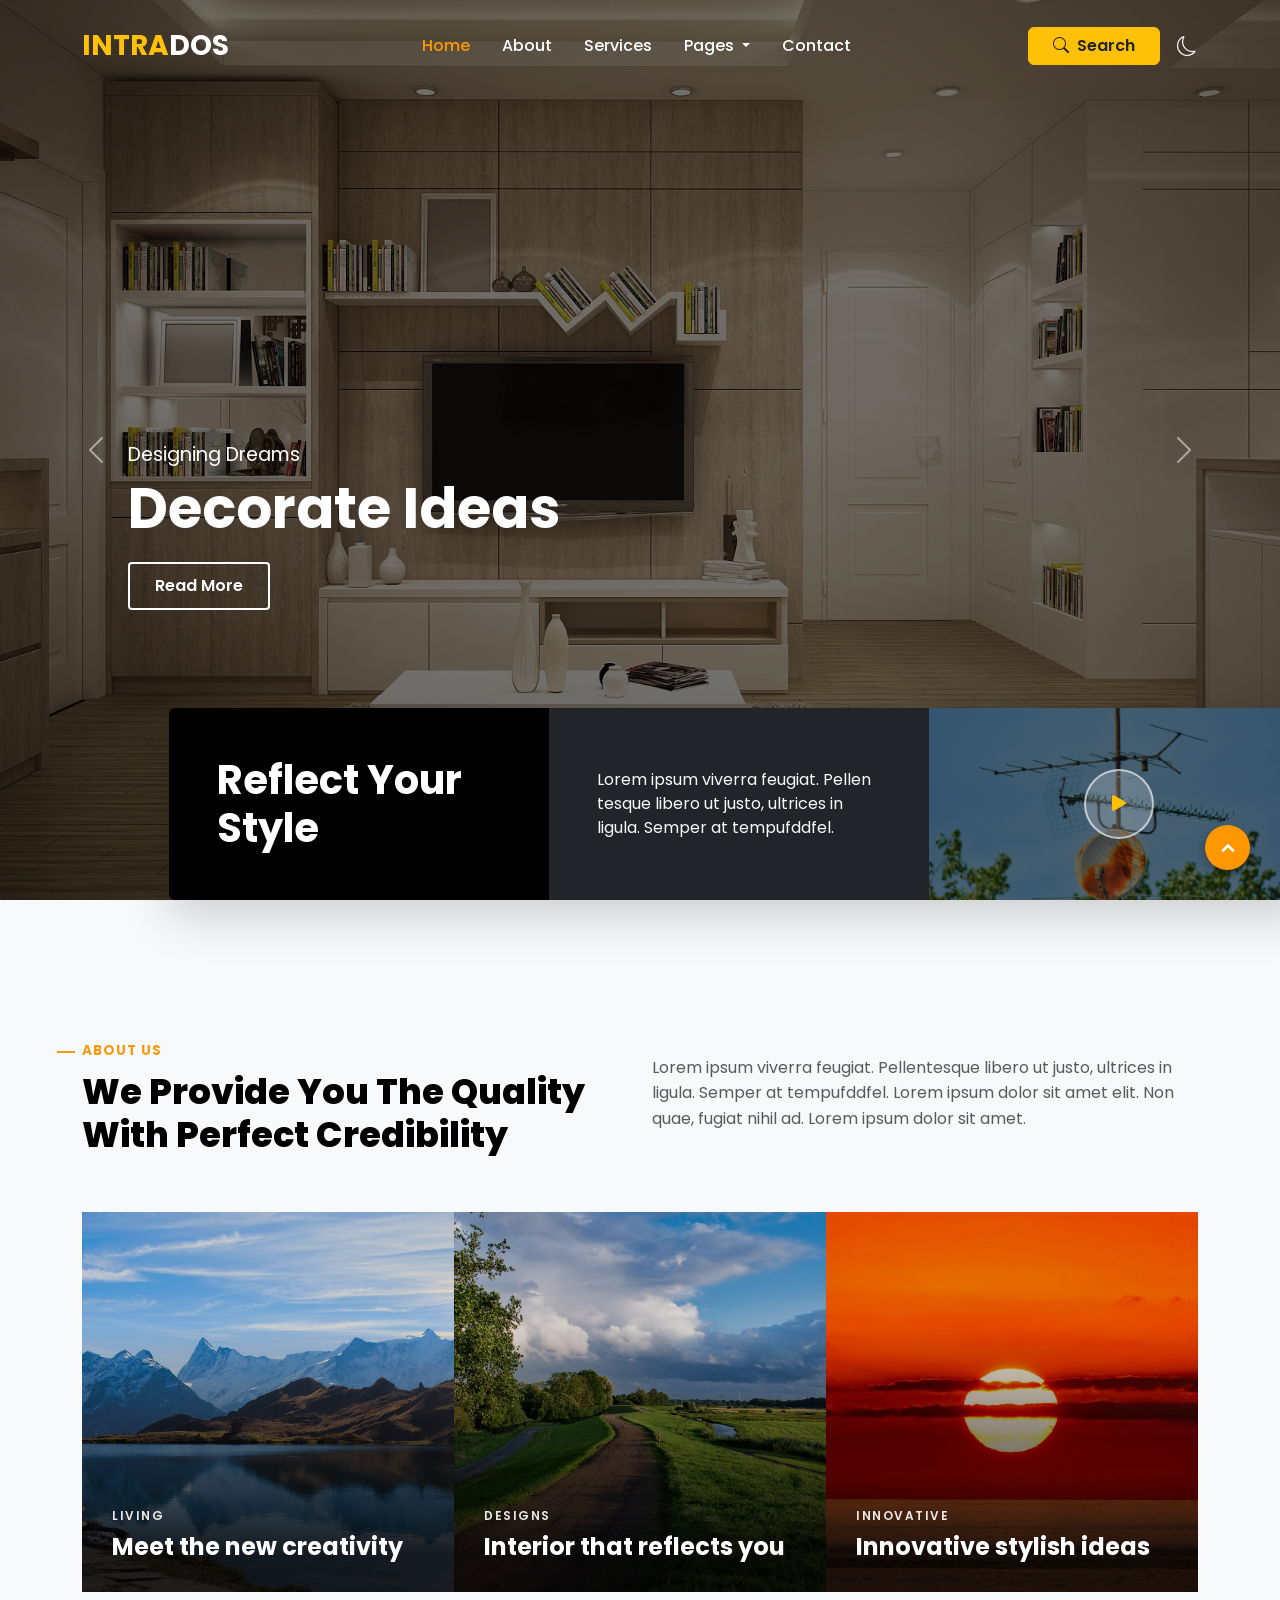
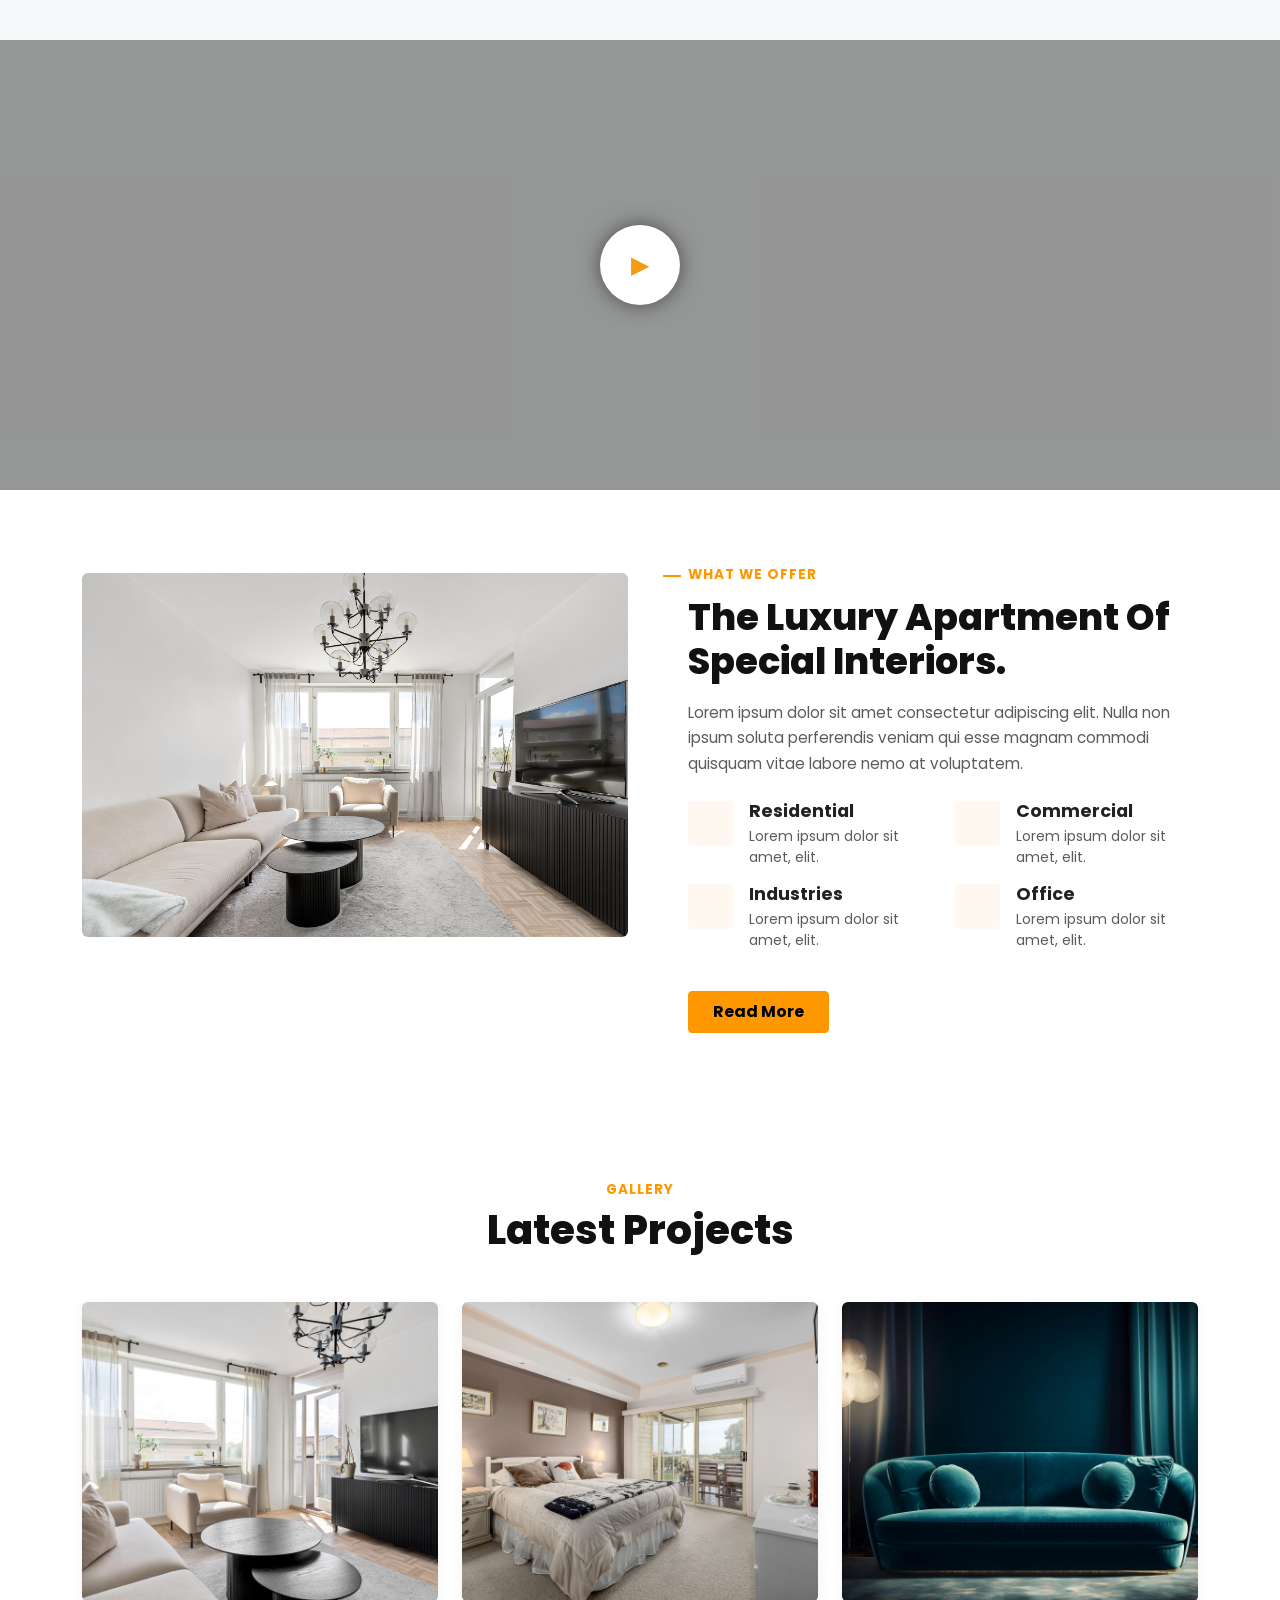
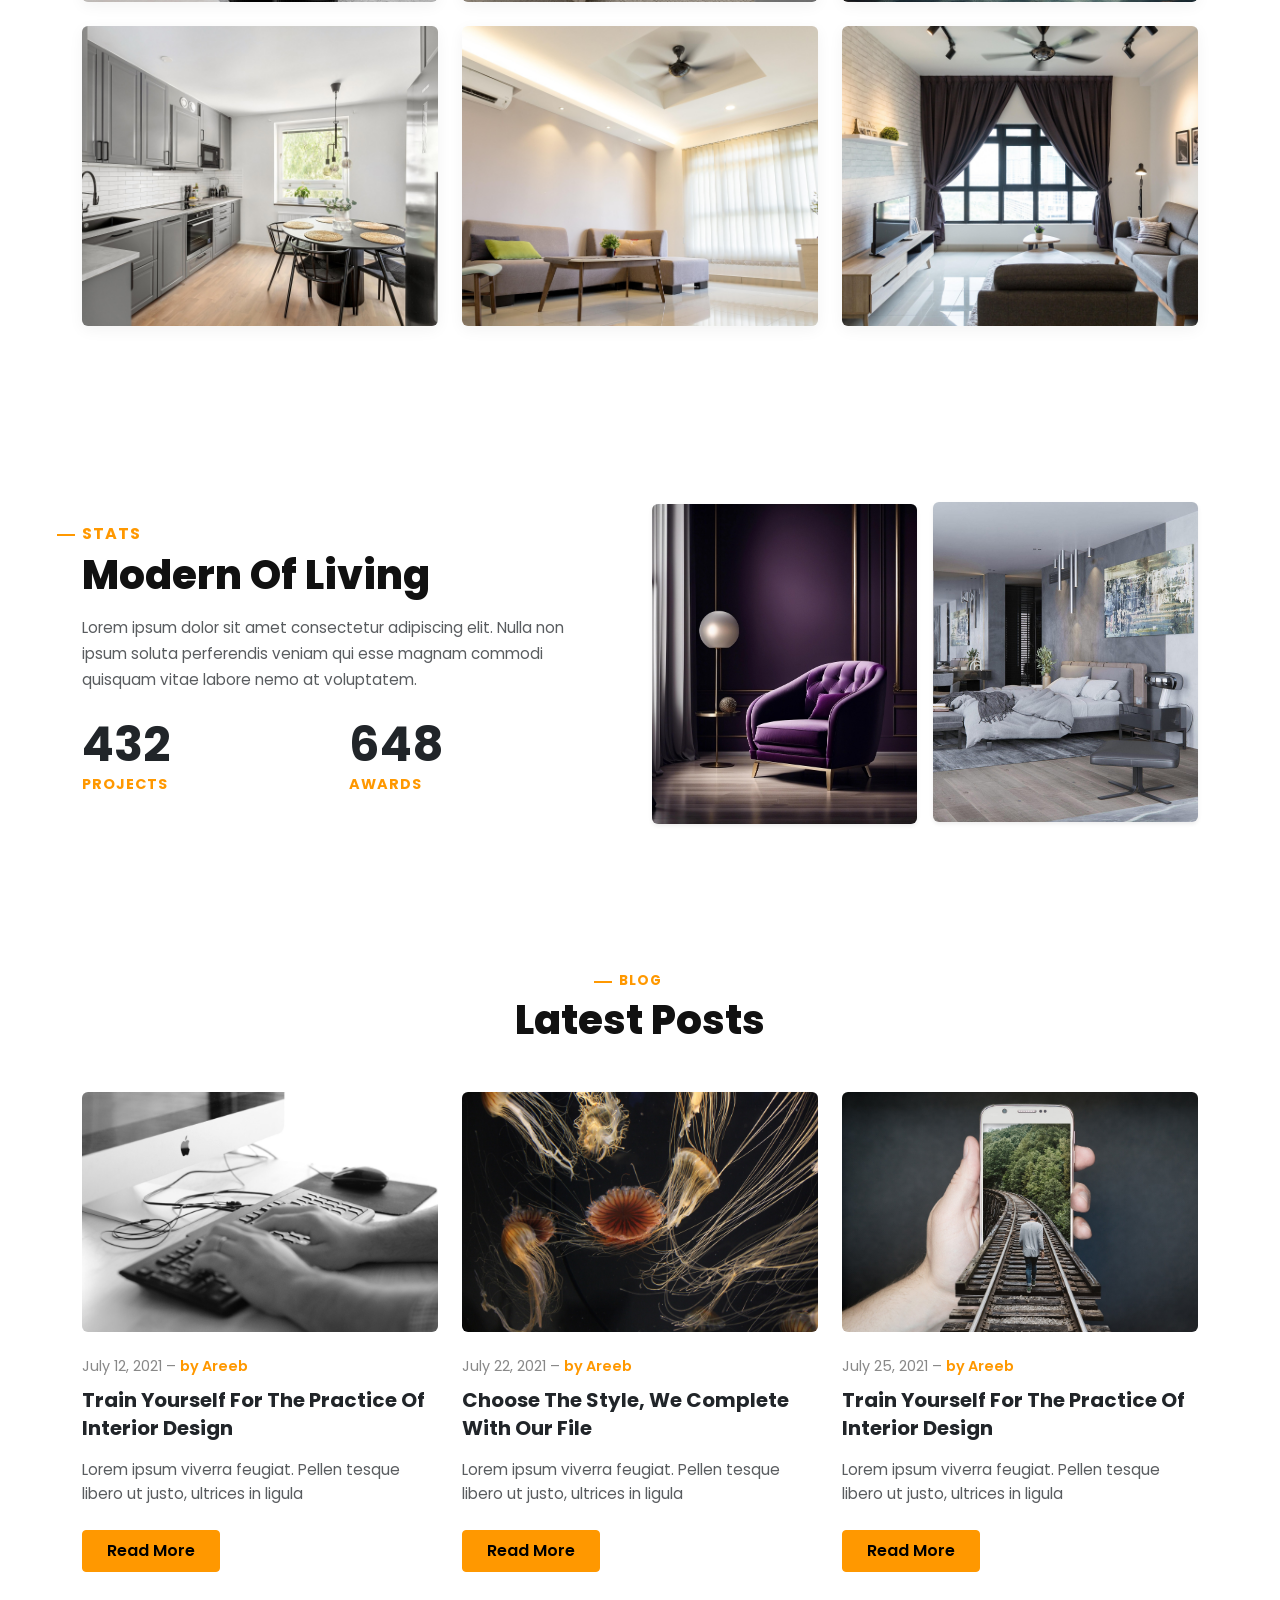
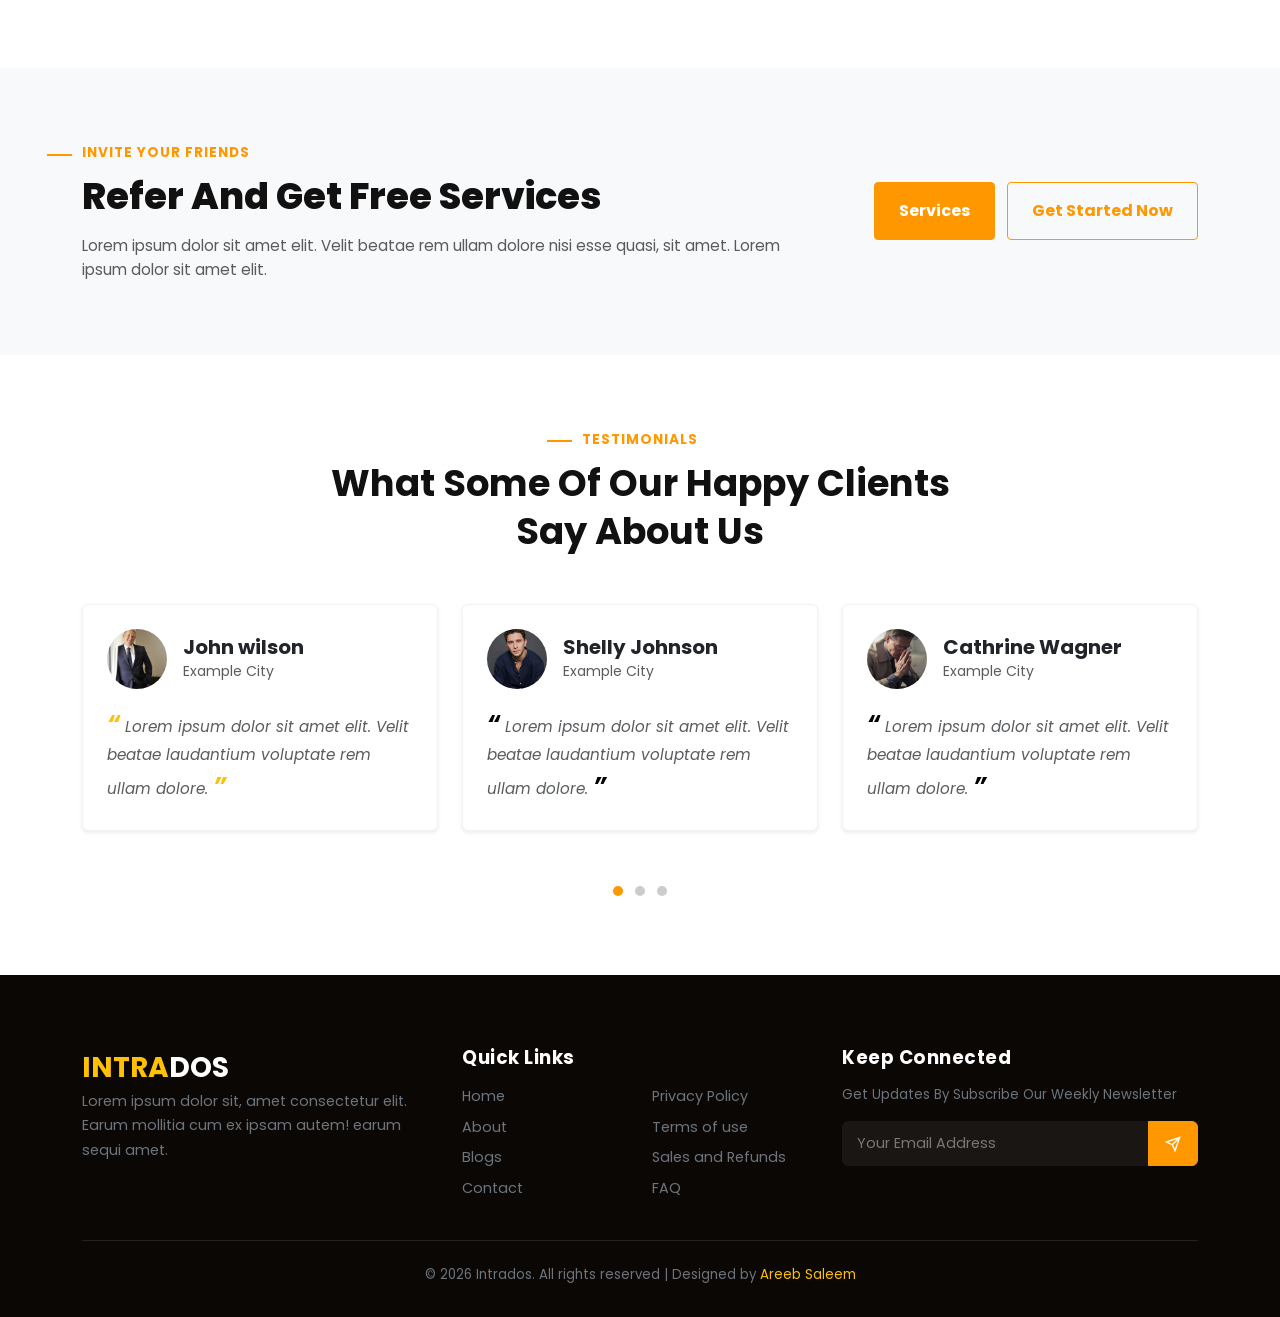
==== commit f1446e3a: "Update print statement from 'Hello' to 'Goodbye'" ====
--- a/index.html
+++ b/index.html
@@ -10,7 +10,7 @@
         integrity="sha384-QWTKZyjpPEjISv5WaRU9OFeRpok6YctnYmDr5pNlyT2bRjXh0JMhjY6hW+ALEwIH" crossorigin="anonymous">
     <!-- Bootstrap Icons -->
     <link rel="stylesheet" href="https://cdn.jsdelivr.net/npm/bootstrap-icons@1.11.3/font/bootstrap-icons.min.css">
-    <link rel="stylesheet" href="first.css">
+    <link rel="stylesheet" href="style.css">
 </head>
 
 <body>
--- a/style.css
+++ b/style.css
@@ -0,0 +1,955 @@
+/* Google Fonts Import */
+@import url('https://fonts.googleapis.com/css2?family=Poppins:wght@300;400;500;600;700&display=swap');
+
+body {
+    font-family: 'Poppins', sans-serif;
+    background-color: #f8f9fa;
+    margin: 0;
+    padding: 0;
+}
+
+/* Header Container */
+.hero-header {
+    position: relative;
+    width: 100%;
+    min-height: 100vh;
+    padding-bottom: 90px; /* Neeche space deta hai taake 3 boxes overflow hone par cut na hon */
+}
+
+/* Navbar Initial Transparent Styling */
+.custom-navbar {
+    background: transparent;
+    transition: all 0.3s ease-in-out;
+    padding: 20px 0;
+    z-index: 1000;
+}
+
+/* Navbar Scrolled Styling (Jab user scroll kare ga) */
+.navbar-scrolled {
+    background: #ffffff !important;
+    transition: all 0.3s ease-in-out;
+    padding: 12px 0;
+    z-index: 1000;
+}
+
+.navbar-scrolled .navbar-brand,
+.navbar-scrolled .nav-link {
+    color: #212529 !important;
+}
+
+.navbar-scrolled .nav-link:hover,
+.navbar-scrolled .nav-link.active {
+    color: #ff9800 !important;
+}
+
+.navbar-scrolled .mode-toggle-btn {
+    color: #212529 !important;
+}
+
+.custom-navbar .nav-link, 
+.custom-navbar .navbar-brand {
+    color: #ffffff !important;
+    font-weight: 500;
+}
+
+.custom-navbar .nav-link:hover,
+.custom-navbar .nav-link.active {
+    color: #ff9800 !important;
+}
+
+.custom-navbar .mode-toggle-btn {
+    color: #ffffff !important;
+}
+
+/* Dark Mode Colors */
+body.dark-mode {
+    background-color: #121212 !important;
+    color: #e0e0e0 !important;
+}
+
+/* Sections Background in Dark Mode */
+body.dark-mode .gallery-section,
+body.dark-mode .stats-section,
+body.dark-mode .blog-section,
+body.dark-mode .testimonial-section,
+body.dark-mode .blog-card,
+body.dark-mode .testimonial-card {
+    background-color: #1a1a1a !important;
+    color: #ffffff !important;
+}
+
+/* Text and Headings in Dark Mode */
+body.dark-mode h1, 
+body.dark-mode h2, 
+body.dark-mode h3, 
+body.dark-mode h4, 
+body.dark-mode h5, 
+body.dark-mode h6,
+body.dark-mode .gallery-heading,
+body.dark-mode .stats-heading,
+body.dark-mode .blog-heading,
+body.dark-mode .testimonial-heading,
+body.dark-mode .counter-number {
+    color: #ffffff !important;
+}
+
+body.dark-mode .text-muted,
+body.dark-mode .blog-meta,
+body.dark-mode .counter-title {
+    color: #aaa !important;
+}
+
+/* Toggle Button Styling */
+.theme-toggle-btn {
+    cursor: pointer;
+    color: #333;
+    transition: 0.3s ease;
+}
+
+.theme-toggle-btn:hover {
+    color: #ff9800;
+}
+
+body.dark-mode .theme-toggle-btn {
+    color: #ff9800;
+}
+
+.carousel-caption {
+    bottom: 30%;
+    left: 10%;
+    right: auto;
+    text-align: left;
+}
+
+/* Chota text "Designing Dreams" */
+.design-sub {
+    font-size: 1.2rem;
+    font-weight: 400;
+    margin-bottom: 5px;
+    color: #ffffff;
+}
+
+/* Bara heading "Decorate Ideas" */
+.hero-title {
+    font-size: 3.5rem;
+    font-weight: 700;
+    margin-bottom: 20px;
+    color: #ffffff;
+}
+
+/* Button ki styling image jaisi transparent aur border wali */
+.imbtn .btn {
+    border: 2px solid #ffffff;
+    color: #ffffff;
+    padding: 10px 25px;
+    border-radius: 4px;
+    font-weight: 600;
+    background: transparent;
+    transition: 0.3s ease;
+}
+
+.imbtn .btn:hover {
+    background: #ff9900;
+    border-color: #ff9900;
+    color: #000000;
+}
+/* Hero Carousel Image Adjustments */
+.hero-img {
+    height: 100vh;
+    object-fit: cover;
+    filter: brightness(0.45);
+}
+
+/* Precise Overlapping Banner Section (Fixing bottom placement) */
+.feature-overlap-container {
+    position: absolute;
+    bottom: 90px; /* Carousel ke bilkul bottom edge par set karega */
+    left: 57.7%;
+    transform: translateX(-50%);
+    width: 100%;
+    z-index: 20;
+}
+
+/* 3rd Box Video Background & Play Button Styles */
+.video-banner-box {
+    background: url('outer.jpg') center/cover no-repeat;
+}
+
+.video-overlay-bg {
+    position: absolute;
+    top: 0;
+    left: 0;
+    width: 100%;
+    height: 100%;
+    background: rgba(0, 0, 0, 0.55);
+}
+
+.play-icon-circle {
+    width: 70px;
+    height: 70px;
+    background: rgba(255, 255, 255, 0.2);
+    border: 2px solid rgba(255, 255, 255, 0.6);
+    border-radius: 50%;
+    display: flex;
+    align-items: center;
+    justify-content: center;
+    transition: all 0.3s ease;
+}
+
+.play-icon-circle:hover {
+    background: #ffffff;
+    transform: scale(1.1);
+}
+
+/* Dropdown Menu Customization */
+.dropdown-menu {
+    background-color: #212529;
+}
+
+.dropdown-menu .dropdown-item {
+    color: #ffffff;
+}
+
+.dropdown-menu .dropdown-item:hover {
+    background-color: #ff9800;
+    color: #ffffff;
+}
+
+/* Media Query for Mobile and Tablets */
+@media (max-width: 991.98px) {
+    .feature-overlap-container {
+        position: relative;
+        bottom: auto;
+        left: auto;
+        transform: none;
+        margin-top: 20px;
+    }
+    .hero-header {
+        padding-bottom: 20px;
+    }
+    .navbar-scrolled,
+    .custom-navbar {
+        background: rgba(0, 0, 0, 0.9) !important;
+    }
+    .navbar-scrolled .navbar-brand,
+    .navbar-scrolled .nav-link {
+        color: #ffffff !important;
+    }
+}
+
+/* Top Section Styling */
+.about-tag {
+    color: #f39c12;
+    font-weight: 700;
+    font-size: 0.85rem;
+    letter-spacing: 1px;
+    display: inline-block;
+    margin-bottom: 10px;
+    position: relative;
+}
+
+.about-tag::before {
+    content: "";
+    position: absolute;
+    left: -25px;
+    top: 50%;
+    width: 18px;
+    height: 2px;
+    background-color: #f39c12;
+}
+
+.about-heading {
+    font-size: 2.2rem;
+    font-weight: 800;
+    color: #000;
+}
+
+.about-text {
+    font-size: 1rem;
+    line-height: 1.6;
+}
+
+/* Bottom Cards Styling */
+.feature-card {
+    height: 380px;
+    position: relative;
+    overflow: hidden;
+    display: flex;
+    align-items: flex-end;
+    padding: 30px;
+}
+
+/* Background Image jisme zoom animation hogi */
+.card-bg {
+    position: absolute;
+    top: 0;
+    left: 0;
+    width: 100%;
+    height: 100%;
+    background-size: cover;
+    background-position: center;
+    transition: transform 0.6s ease;
+    z-index: 1;
+}
+
+/* Mouse hover par sirf image zoom hogi */
+.feature-card:hover .card-bg {
+    transform: scale(1.1);
+}
+
+/* Text ke neeche dark shade/gradient taake text saaf dikhe */
+.feature-card::before {
+    content: "";
+    position: absolute;
+    top: 0;
+    left: 0;
+    width: 100%;
+    height: 100%;
+    background: linear-gradient(to top, rgba(0,0,0,0.85) 10%, rgba(0,0,0,0.1) 70%);
+    z-index: 2;
+}
+
+/* Text aur Titles Styling */
+.card-content {
+    position: relative;
+    z-index: 3;
+    color: #fff;
+}
+
+.card-subtitle {
+    font-size: 0.75rem;
+    letter-spacing: 1.5px;
+    font-weight: 600;
+    opacity: 0.9;
+    display: block;
+    margin-bottom: 8px;
+}
+
+.card-title {
+    font-size: 1.5rem;
+    font-weight: 700;
+    margin: 0;
+}
+
+/*video section */
+
+.video-banner-section {
+    position: relative;
+    width: 100%;
+    height: 450px;
+    overflow: hidden;
+    display: flex;
+    align-items: center;
+    justify-content: center;
+}
+
+/* Video ko background mein fit karne ke liye */
+.bg-video {
+    position: absolute;
+    top: 50%;
+    left: 50%;
+    min-width: 100%;
+    min-height: 100%;
+    width: auto;
+    height: auto;
+    transform: translate(-50%, -50%);
+    z-index: 1;
+    object-fit: cover;
+}
+
+/* Video ke upar dark layer taake button wazeh dikhe */
+.video-banner-section::before {
+    content: "";
+    position: absolute;
+    top: 0;
+    left: 0;
+    width: 100%;
+    height: 100%;
+    background: rgba(0, 0, 0, 0.4);
+    z-index: 2;
+}
+
+/* Play button ki styling */
+.play-btn-container {
+    position: relative;
+    z-index: 3;
+}
+
+.play-btn {
+    display: flex;
+    align-items: center;
+    justify-content: center;
+    width: 80px;
+    height: 80px;
+    background-color: #ffffff;
+    color: #f39c12;
+    border-radius: 50%;
+    font-size: 24px;
+    box-shadow: 0 0 20px rgba(0, 0, 0, 0.5);
+    cursor: pointer;
+    transition: 0.3s ease;
+}
+
+.play-btn:hover {
+    background-color: #f39c12;
+    color: #ffffff;
+    transform: scale(1.1);
+}
+
+/*  After video section */
+
+/* Section Spacing & Background */
+.offer-section {
+    background-color: #ffffff;
+    padding-top: 120px;    /* Yahan space barha di gayi hai */
+    padding-bottom: 120px;
+}
+
+/* Orange Subtitle Tag with Line */
+.offer-tag {
+    color: #ff9800;
+    font-weight: 700;
+    font-size: 0.85rem;
+    letter-spacing: 1px;
+    display: inline-block;
+    margin-bottom: 10px;
+    position: relative;
+}
+
+.offer-tag::before {
+    content: "";
+    position: absolute;
+    left: -25px;
+    top: 50%;
+    width: 18px;
+    height: 2px;
+    background-color: #ff9800;
+}
+
+/* Main Heading */
+.offer-heading {
+    font-size: 2.3rem;
+    font-weight: 800;
+    color: #111;
+    line-height: 1.2;
+}
+
+/* Description Text */
+.offer-desc {
+    font-size: 0.95rem;
+    line-height: 1.7;
+}
+
+/* Icons Styling */
+.offer-icon {
+    width: 45px;
+    height: 45px;
+    background-color: #fff8f0;
+    color: #ff9800;
+    display: flex;
+    align-items: center;
+    justify-content: center;
+    border-radius: 4px;
+    font-size: 1.2rem;
+    flex-shrink: 0;
+}
+
+/* Feature Titles */
+.feature-title {
+    font-size: 1.1rem;
+    font-weight: 700;
+    color: #222;
+}
+
+/* Button Styling (Orange theme match) */
+.offer-section .btn-warning {
+    background-color: #ff9800;
+    border-color: #ff9800;
+    border-radius: 4px;
+    transition: 0.3s ease;
+}
+
+.offer-section .btn-warning:hover {
+    background-color: #e68900;
+    border-color: #e68900;
+}
+.offer-img-box {
+    width: 100%;
+    height: 100%;
+    min-height: 450px; /* Yeh image ki minimum height tay karega */
+}
+/*  Gallery Section */
+
+/* Gallery Section Spacing */
+.gallery-section {
+    background-color: #ffffff;
+    padding-top: 100px;
+    padding-bottom: 100px;
+}
+
+/* Header Styling */
+.gallery-tag {
+    color: #ff9800;
+    font-weight: 700;
+    font-size: 0.85rem;
+    letter-spacing: 1px;
+    display: inline-block;
+    margin-bottom: 5px;
+    text-transform: uppercase;
+}
+
+.gallery-heading {
+    font-size: 2.5rem;
+    font-weight: 800;
+    color: #111;
+}
+
+/* Gallery Item Card */
+.gallery-section {
+    background-color: #ffffff;
+    padding-top: 100px;
+    padding-bottom: 100px;
+}
+
+.gallery-tag {
+    color: #ff9800;
+    font-weight: 700;
+    font-size: 0.85rem;
+    letter-spacing: 1px;
+    display: inline-block;
+    margin-bottom: 5px;
+    text-transform: uppercase;
+}
+
+.gallery-heading {
+    font-size: 2.5rem;
+    font-weight: 800;
+    color: #111;
+}
+
+.gallery-item {
+    position: relative;
+    height: 300px;
+    border-radius: 6px;
+    overflow: hidden;
+    box-shadow: 0 4px 15px rgba(0, 0, 0, 0.05);
+}
+
+.gallery-img {
+    width: 100%;
+    height: 100%;
+    object-fit: cover;
+    transition: transform 0.5s ease;
+}
+
+.gallery-overlay {
+    position: absolute;
+    top: 0;
+    left: 0;
+    width: 100%;
+    height: 100%;
+    background: rgba(0, 0, 0, 0.4);
+    display: flex;
+    align-items: center;
+    justify-content: center;
+    opacity: 0;
+    transition: opacity 0.3s ease;
+}
+
+.zoom-icon {
+    background-color: transparent; /* Background bilkul transparent kar diya */
+    color: #ffffff;                /* Icon ka rang safaid kar diya */
+    font-size: 1.5rem;             /* Icon ka size adjust kiya */
+    text-decoration: none;
+    transition: 0.3s ease;
+}
+
+.zoom-icon:hover {
+    color: #ff9800;                /* Mouse le jane par orange ho jaye ga */
+    transform: scale(1.1);         /* Thora sa zoom hoga */
+}
+
+.gallery-item:hover .gallery-img {
+    transform: scale(1.1);
+}
+
+.gallery-item:hover .gallery-overlay {
+    opacity: 1;
+}
+
+/*stats model */
+
+/* Stats Section Styling */
+.stats-section {
+    background-color: #ffffff;
+    padding-top: 100px;
+    padding-bottom: 100px;
+}
+
+.stats-tag {
+    color: #ff9800;
+    font-weight: 700;
+    font-size: 0.85rem;
+    letter-spacing: 1px;
+    display: inline-block;
+    margin-bottom: 5px;
+    text-transform: uppercase;
+    position: relative;
+}
+
+.stats-tag::before {
+    content: "";
+    position: absolute;
+    left: -25px;
+    top: 50%;
+    width: 18px;
+    height: 2px;
+    background-color: #ff9800;
+}
+
+.stats-heading {
+    font-size: 2.5rem;
+    font-weight: 800;
+    color: #111;
+}
+
+.stats-desc {
+    font-size: 0.95rem;
+    line-height: 1.7;
+}
+
+/* Counter Numbers Styling */
+.counter-number {
+    font-size: 3rem;
+    color: #111;
+    margin-bottom: 0;
+}
+
+.counter-title {
+    font-size: 0.9rem;
+    letter-spacing: 1px;
+    color: #ff9800; /* Is se text ka color orange ho jaye ga */
+    font-weight: 700;
+}
+
+/* Right Side Images */
+.stats-img-box img {
+    width: 100%;
+    height: 320px;
+    object-fit: cover;
+    border-radius: 8px;
+}
+
+/*blog section */
+
+/* Blog Section Styling */
+.blog-section {
+    background-color: #ffffff;
+    padding-top: 100px;
+    padding-bottom: 100px;
+}
+
+.blog-tag {
+    color: #ff9800;
+    font-weight: 700;
+    font-size: 0.85rem;
+    letter-spacing: 1px;
+    display: inline-block;
+    margin-bottom: 5px;
+    text-transform: uppercase;
+    position: relative;
+}
+
+.blog-tag::before {
+    content: "";
+    position: absolute;
+    left: -25px;
+    top: 50%;
+    width: 18px;
+    height: 2px;
+    background-color: #ff9800;
+}
+
+.blog-heading {
+    font-size: 2.5rem;
+    font-weight: 800;
+    color: #111;
+}
+
+.blog-img-box {
+    overflow: hidden;
+    border-radius: 6px;
+}
+
+.blog-img-box img {
+    height: 240px;
+    object-fit: cover;
+    transition: transform 0.5s ease;
+}
+
+.blog-card:hover .blog-img-box img {
+    transform: scale(1.05);
+}
+
+.blog-meta {
+    font-size: 0.9rem;
+    color: #888;
+}
+
+.blog-author {
+    color: #ff9800;
+    font-weight: 600;
+}
+
+.blog-title {
+    font-size: 1.25rem;
+    font-weight: 700;
+    line-height: 1.4;
+}
+
+.blog-title a:hover {
+    color: #ff9800 !important;
+    transition: 0.3s ease;
+}
+
+.blog-desc {
+    font-size: 0.95rem;
+    line-height: 1.6;
+}
+
+.blog-section .btn-warning {
+    background-color: #ff9800;
+    border-color: #ff9800;
+    font-weight: 600;
+    border-radius: 4px;
+    transition: 0.3s ease;
+}
+
+.blog-section .btn-warning:hover {
+    background-color: #e68900;
+    border-color: #e68900;
+}
+
+/*invite friend section */
+
+/* Refer Section Styling */
+.refer-section {
+    background-color: #f8f9fa; /* Light gray background jo video mein nazar aa rahi hai */
+    padding-top: 80px;
+    padding-bottom: 80px;
+}
+
+.refer-tag {
+    color: #ff9800;
+    font-weight: 700;
+    font-size: 0.85rem;
+    letter-spacing: 1px;
+    display: inline-block;
+    margin-bottom: 10px;
+    text-transform: uppercase;
+    position: relative;
+}
+
+.refer-tag::before {
+    content: "";
+    position: absolute;
+    left: -35px;
+    top: 50%;
+    width: 25px;
+    height: 2px;
+    background-color: #ff9800;
+}
+
+.refer-heading {
+    font-size: 2.3rem;
+    font-weight: 800;
+    color: #111;
+}
+
+.refer-desc {
+    font-size: 0.95rem;
+    line-height: 1.6;
+}
+
+/* Right Side Buttons Styling */
+.refer-section .btn-warning {
+    background-color: #ff9800;
+    border-color: #ff9800;
+    border-radius: 4px;
+    transition: 0.3s ease;
+}
+
+.refer-section .btn-warning:hover {
+    background-color: #e68900;
+    border-color: #e68900;
+}
+
+.refer-section .btn-outline-warning {
+    color: #ff9800;
+    border-color: #ff9800;
+    background-color: transparent;
+    border-radius: 4px;
+    transition: 0.3s ease;
+}
+
+.refer-section .btn-outline-warning:hover {
+    background-color: #ff9800;
+    color: #ffffff;
+}
+
+/*  Testimonial Section Styling */
+
+/* Testimonial Section Styling */
+.testimonial-section {
+    background-color: #ffffff;
+    padding-top: 100px;
+    padding-bottom: 100px;
+}
+
+.testimonial-tag {
+    color: #ff9800;
+    font-weight: 700;
+    font-size: 0.85rem;
+    letter-spacing: 1px;
+    display: inline-block;
+    margin-bottom: 10px;
+    text-transform: uppercase;
+    position: relative;
+}
+
+.testimonial-tag::before {
+    content: "";
+    position: absolute;
+    left: -35px;
+    top: 50%;
+    width: 25px;
+    height: 2px;
+    background-color: #ff9800;
+}
+
+.testimonial-heading {
+    font-size: 2.3rem;
+    font-weight: 800;
+    color: #111;
+    line-height: 1.3;
+}
+
+.testimonial-card {
+    transition: transform 0.3s ease, box-shadow 0.3s ease;
+    border: 1px solid rgba(0, 0, 0, 0.05) !important;
+}
+
+.testimonial-card:hover {
+    transform: translateY(-5px);
+    box-shadow: 0 10px 25px rgba(0, 0, 0, 0.08) !important;
+}
+
+.testimonial-text {
+    font-size: 0.95rem;
+    line-height: 1.6;
+}
+
+/* Footer Section Styling */
+.footer-section {
+    background-color: #0b0704; /* Bilkul dark black background */
+    color: #fff;
+    font-size: 0.95rem;
+}
+
+.footer-logo {
+    font-size: 2rem;
+    color: #ffffff;
+}
+
+.footer-heading {
+    font-size: 1.15rem;
+    color: #ffffff;
+    letter-spacing: 0.5px;
+}
+
+.footer-desc {
+    line-height: 1.7;
+    font-size: 0.9rem;
+}
+
+.footer-links a {
+    transition: 0.3s ease;
+    font-size: 0.9rem;
+}
+
+.footer-links a:hover {
+    color: #ff9800 !important;
+    padding-left: 5px;
+}
+
+/* Newsletter Input Box */
+.footer-input {
+    background-color: #1a1613 !important;
+    color: #fff !important;
+    font-size: 0.9rem;
+    padding: 12px 15px;
+}
+
+.footer-input::placeholder {
+    color: #777;
+}
+
+.footer-section .btn-warning {
+    background-color: #ff9800;
+    border-color: #ff9800;
+}
+
+.footer-section .btn-warning:hover {
+    background-color: #e68900;
+    border-color: #e68900;
+}
+
+/* Social Icons Hover Color */
+.social-icons a {
+    font-size: 1rem;
+    transition: 0.3s ease;
+}
+
+.social-icons a:hover {
+    color: #ff9800 !important;
+}
+
+/* Scroll to Top Button Styling */
+.scroll-top-btn {
+    position: fixed;
+    bottom: 30px;
+    right: 30px;
+    width: 45px;
+    height: 45px;
+    background-color: #ff9800;
+    color: #ffffff;
+    border-radius: 50%;
+    display: flex;
+    align-items: center;
+    justify-content: center;
+    text-decoration: none;
+    box-shadow: 0 4px 10px rgba(0, 0, 0, 0.3);
+    z-index: 9999;
+    transition: 0.3s ease;
+}
+
+.scroll-top-btn:hover {
+    background-color: #e68900;
+    color: #ffffff;
+    transform: translateY(-3px);
+}
+
+
+/* Dark Mode mein Navbar ko Black karne ke liye */
+body.dark-mode .navbar {
+    background-color: #1a1a1a !important;
+}
+
+body.dark-mode .navbar-brand,
+body.dark-mode .navbar-nav .nav-link {
+    color: #ffffff !important;
+}
+
+body.dark-mode .navbar-nav .nav-link:hover {
+    color: #ff9800 !important;
+}
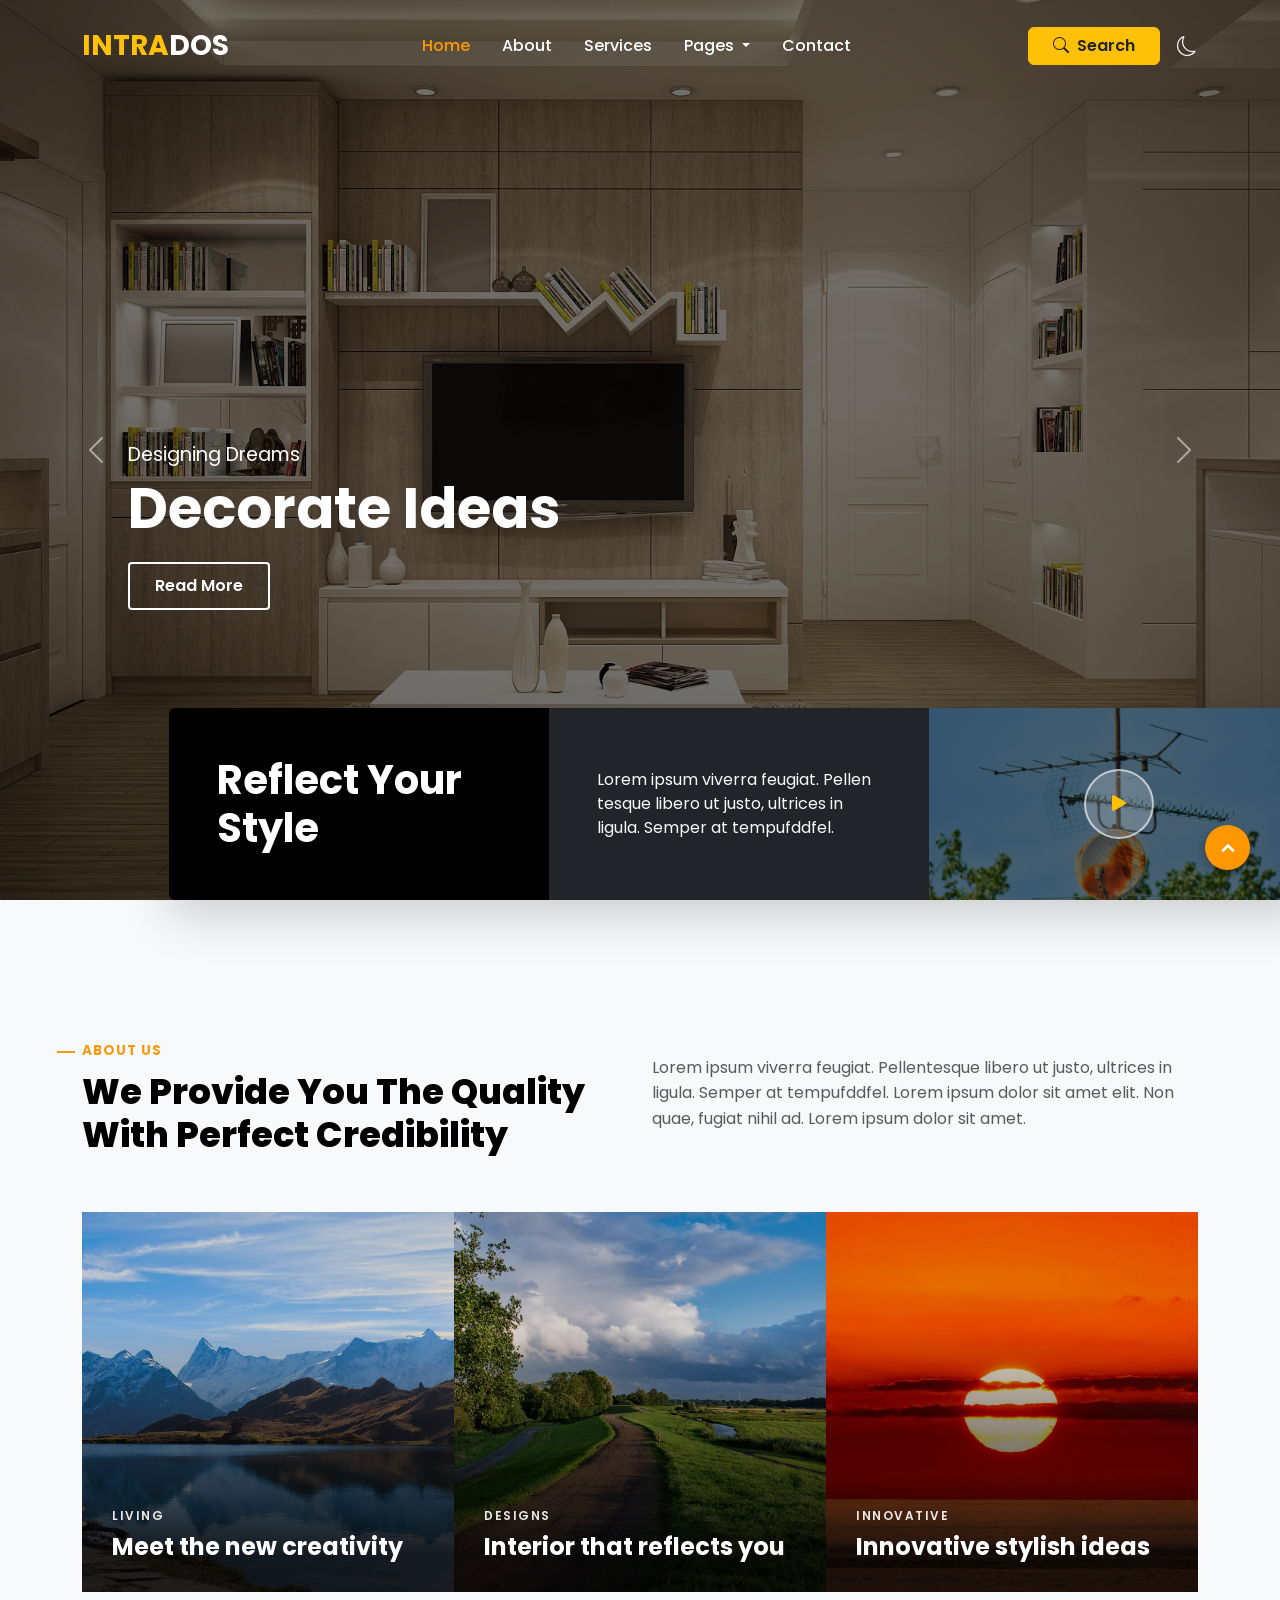
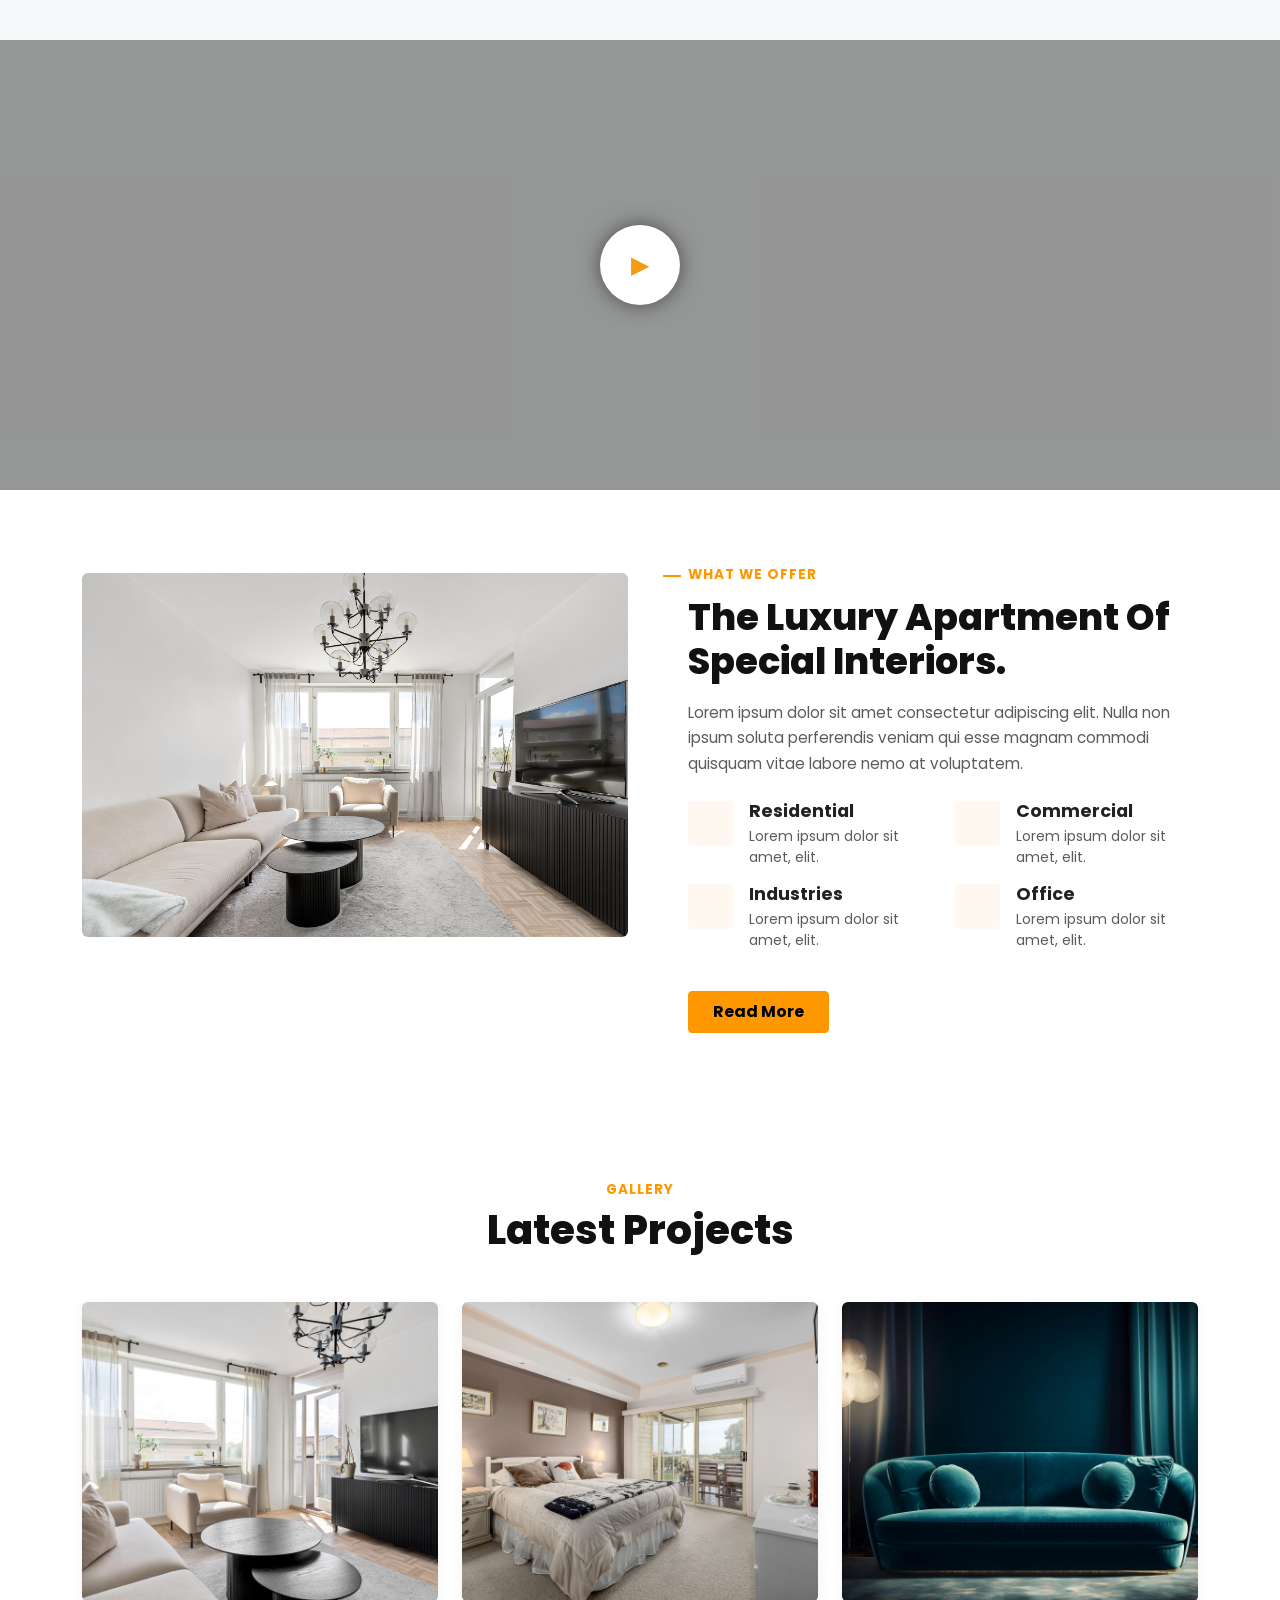
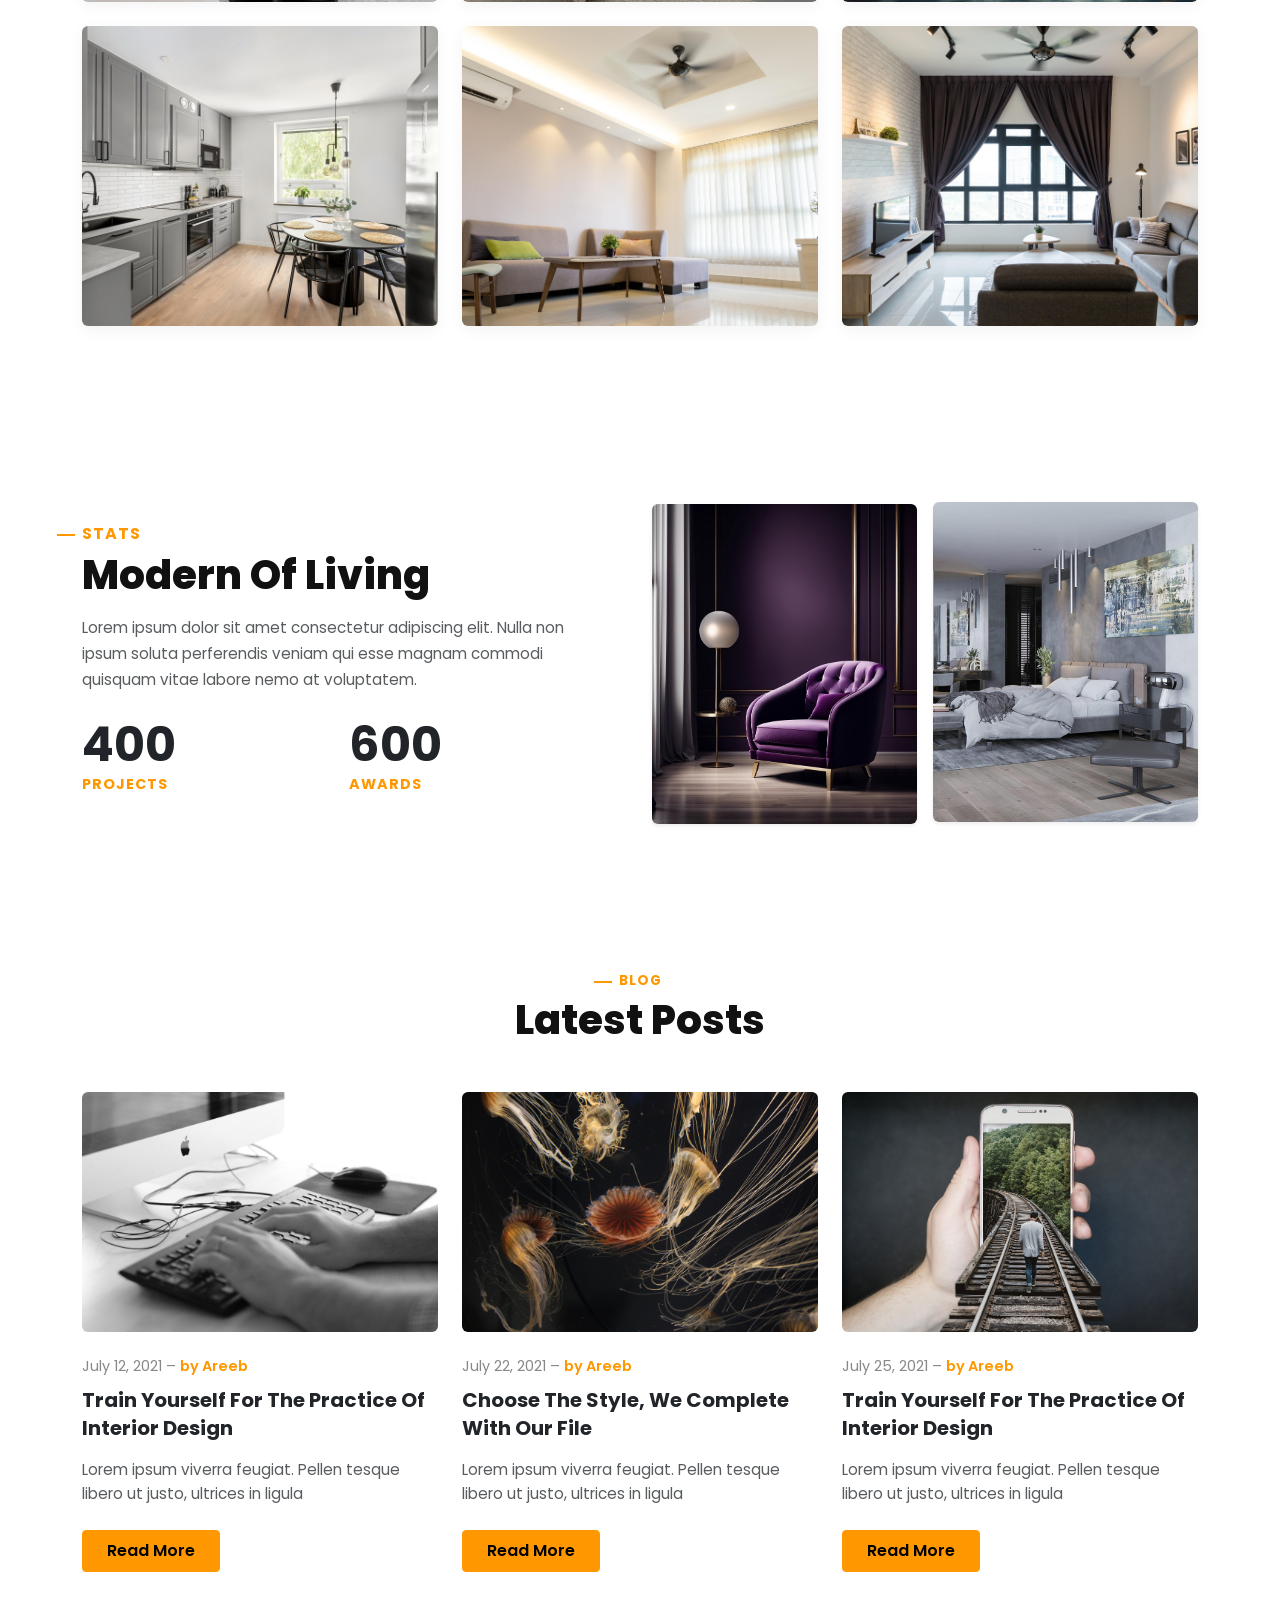
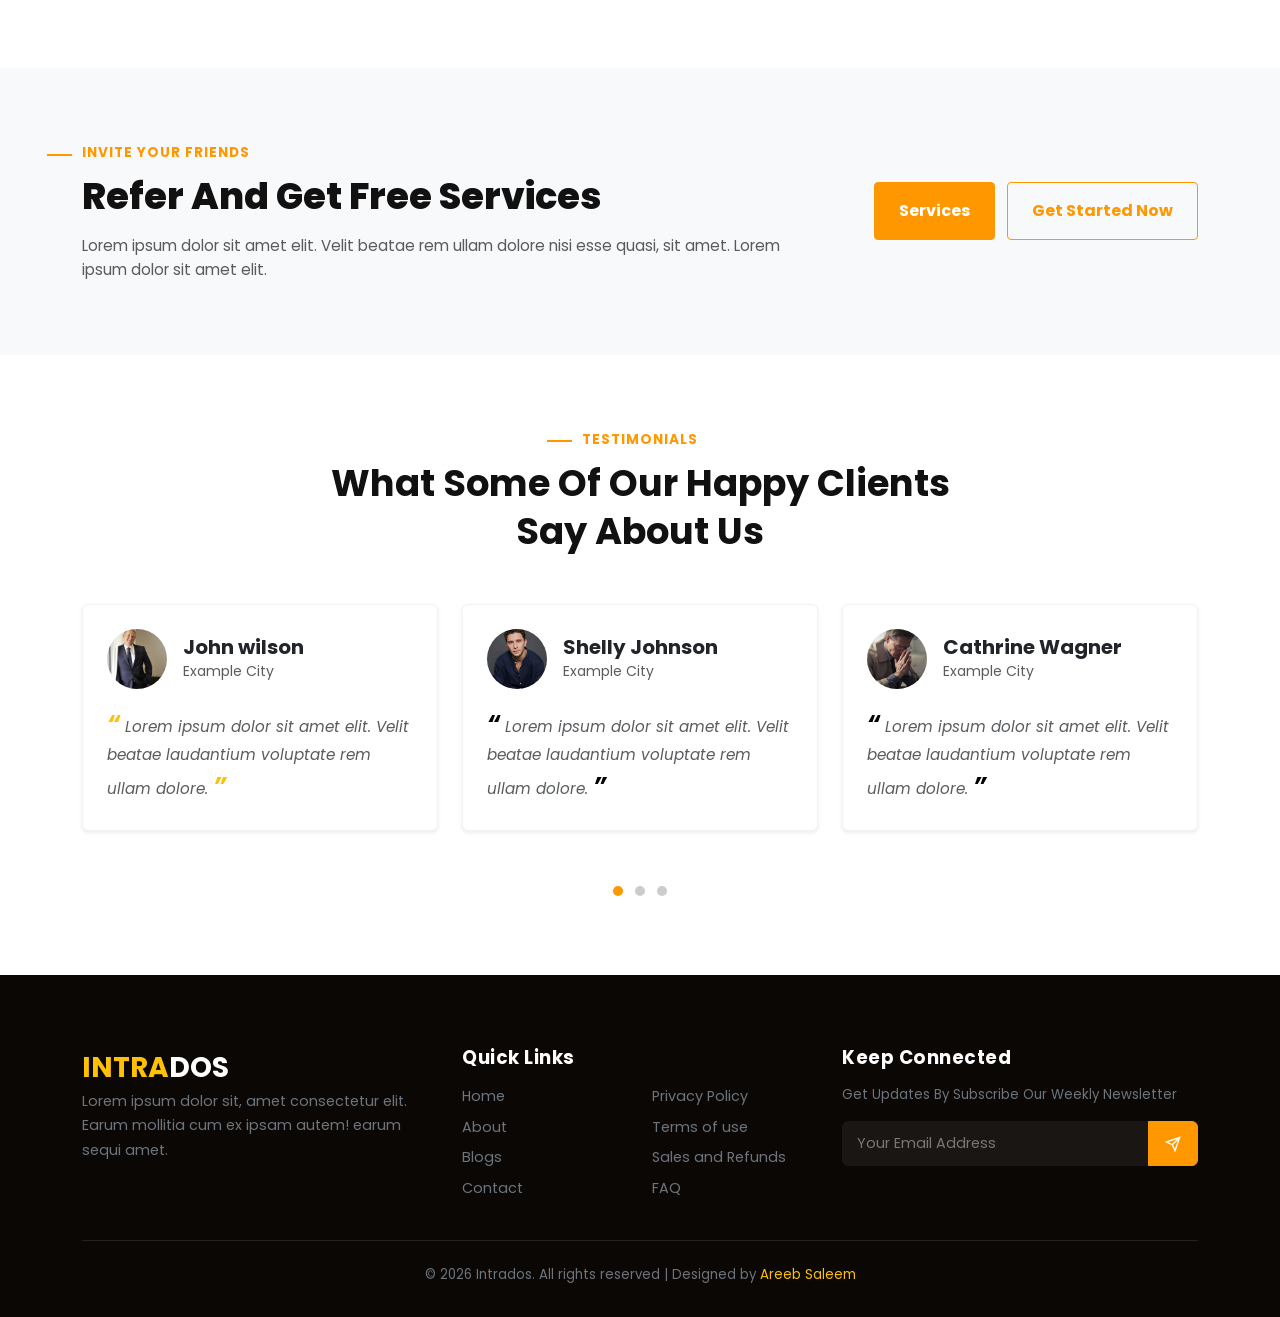
==== commit ca4dceb9: "update the page links" ====
--- a/index.html
+++ b/index.html
@@ -29,13 +29,13 @@
                 <div class="collapse navbar-collapse" id="navbarSupportedContent">
                     <ul class="navbar-nav mx-auto mb-2 mb-lg-0 gap-lg-3">
                         <li class="nav-item">
-                            <a class="nav-link active" aria-current="page" href="#">Home</a>
+                            <a class="nav-link active" aria-current="page" href="home.html">Home</a>
                         </li>
                         <li class="nav-item">
-                            <a class="nav-link" href="#">About</a>
+                            <a class="nav-link" href="about.html">About</a>
                         </li>
                         <li class="nav-item">
-                            <a class="nav-link" href="#">Services</a>
+                            <a class="nav-link" href="services.html">Services</a>
                         </li>
                         <li class="nav-item dropdown">
                             <a class="nav-link dropdown-toggle" href="#" role="button" data-bs-toggle="dropdown"
@@ -666,10 +666,10 @@
                 <div class="row">
                     <div class="col-6">
                         <ul class="list-unstyled footer-links">
-                            <li class="mb-2"><a href="#" class="text-secondary text-decoration-none">Home</a></li>
-                            <li class="mb-2"><a href="#" class="text-secondary text-decoration-none">About</a></li>
+                            <li class="mb-2"><a href="home.html" class="text-secondary text-decoration-none">Home</a></li>
+                            <li class="mb-2"><a href="about.html" class="text-secondary text-decoration-none">About</a></li>
                             <li class="mb-2"><a href="#" class="text-secondary text-decoration-none">Blogs</a></li>
-                            <li class="mb-2"><a href="#" class="text-secondary text-decoration-none">Contact</a></li>
+                            <li class="mb-2"><a href="contacts.html" class="text-secondary text-decoration-none">Contact</a></li>
                         </ul>
                     </div>
                     <div class="col-6">
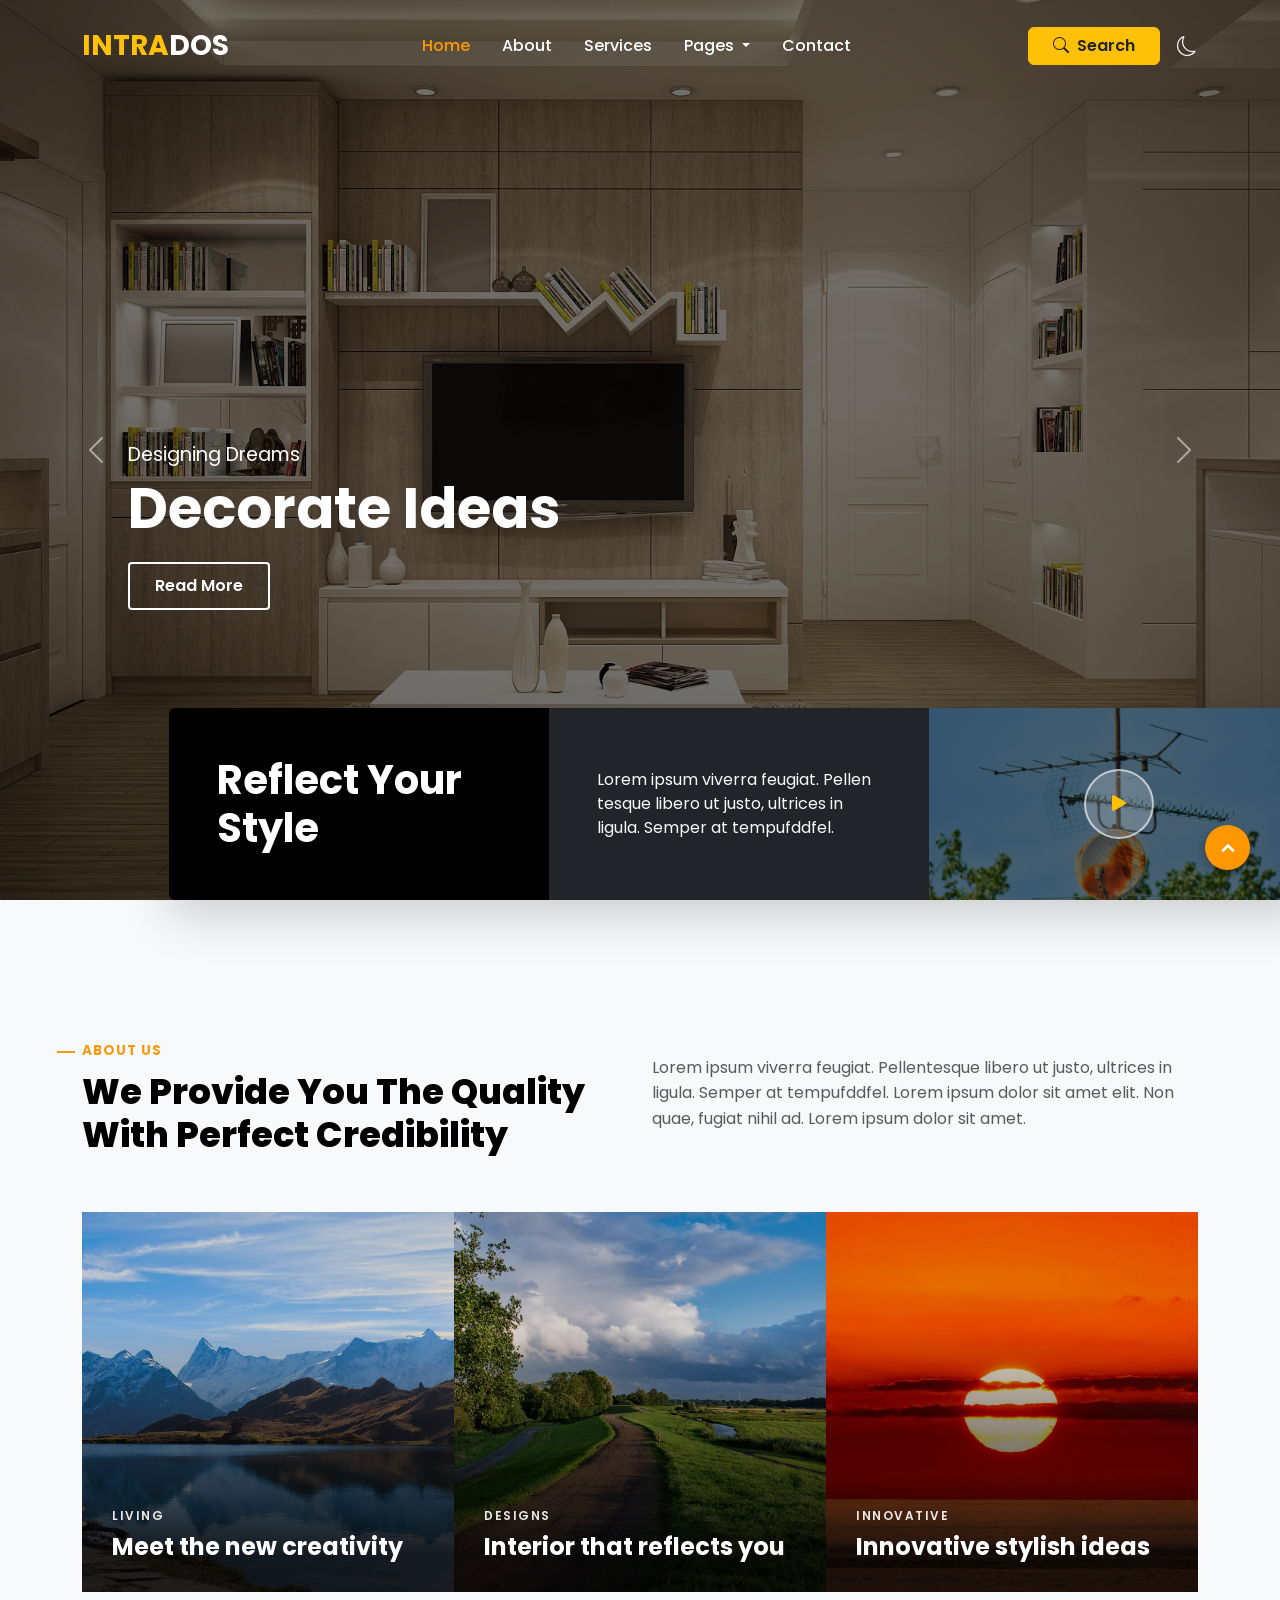
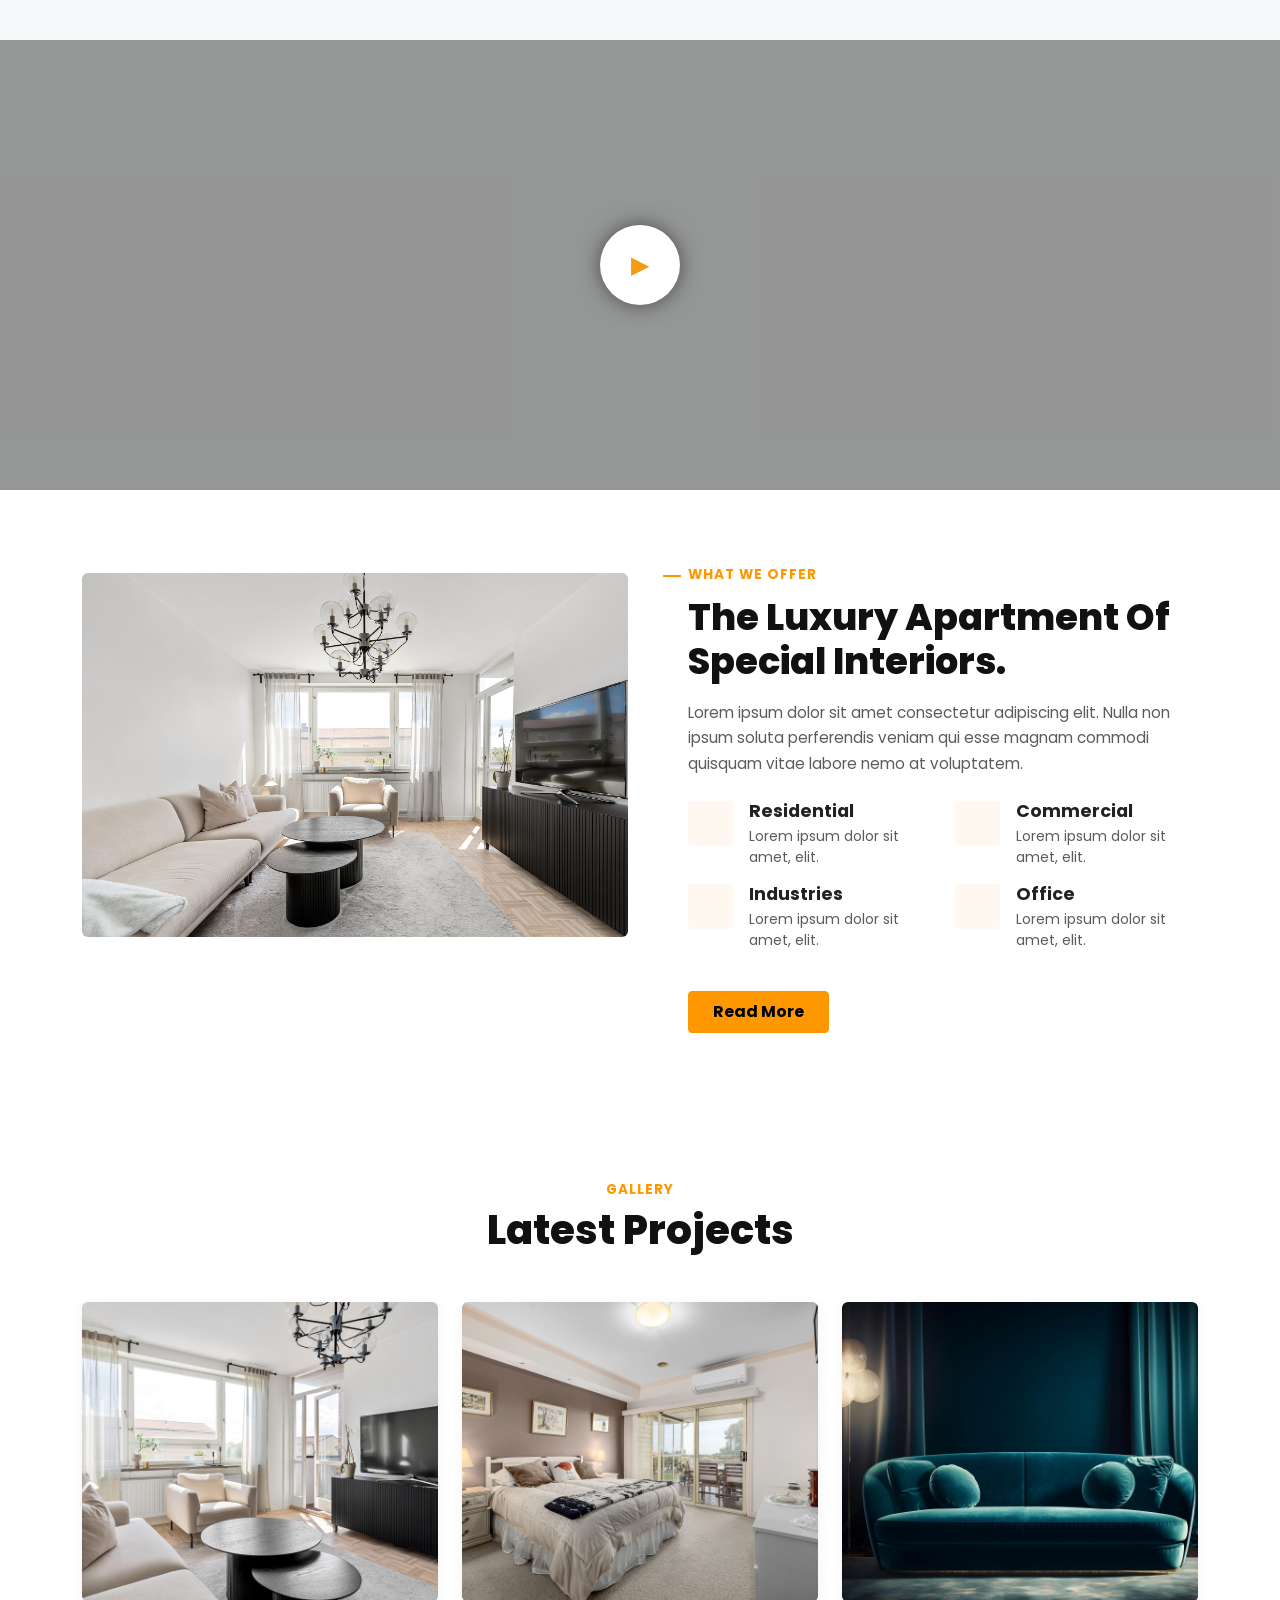
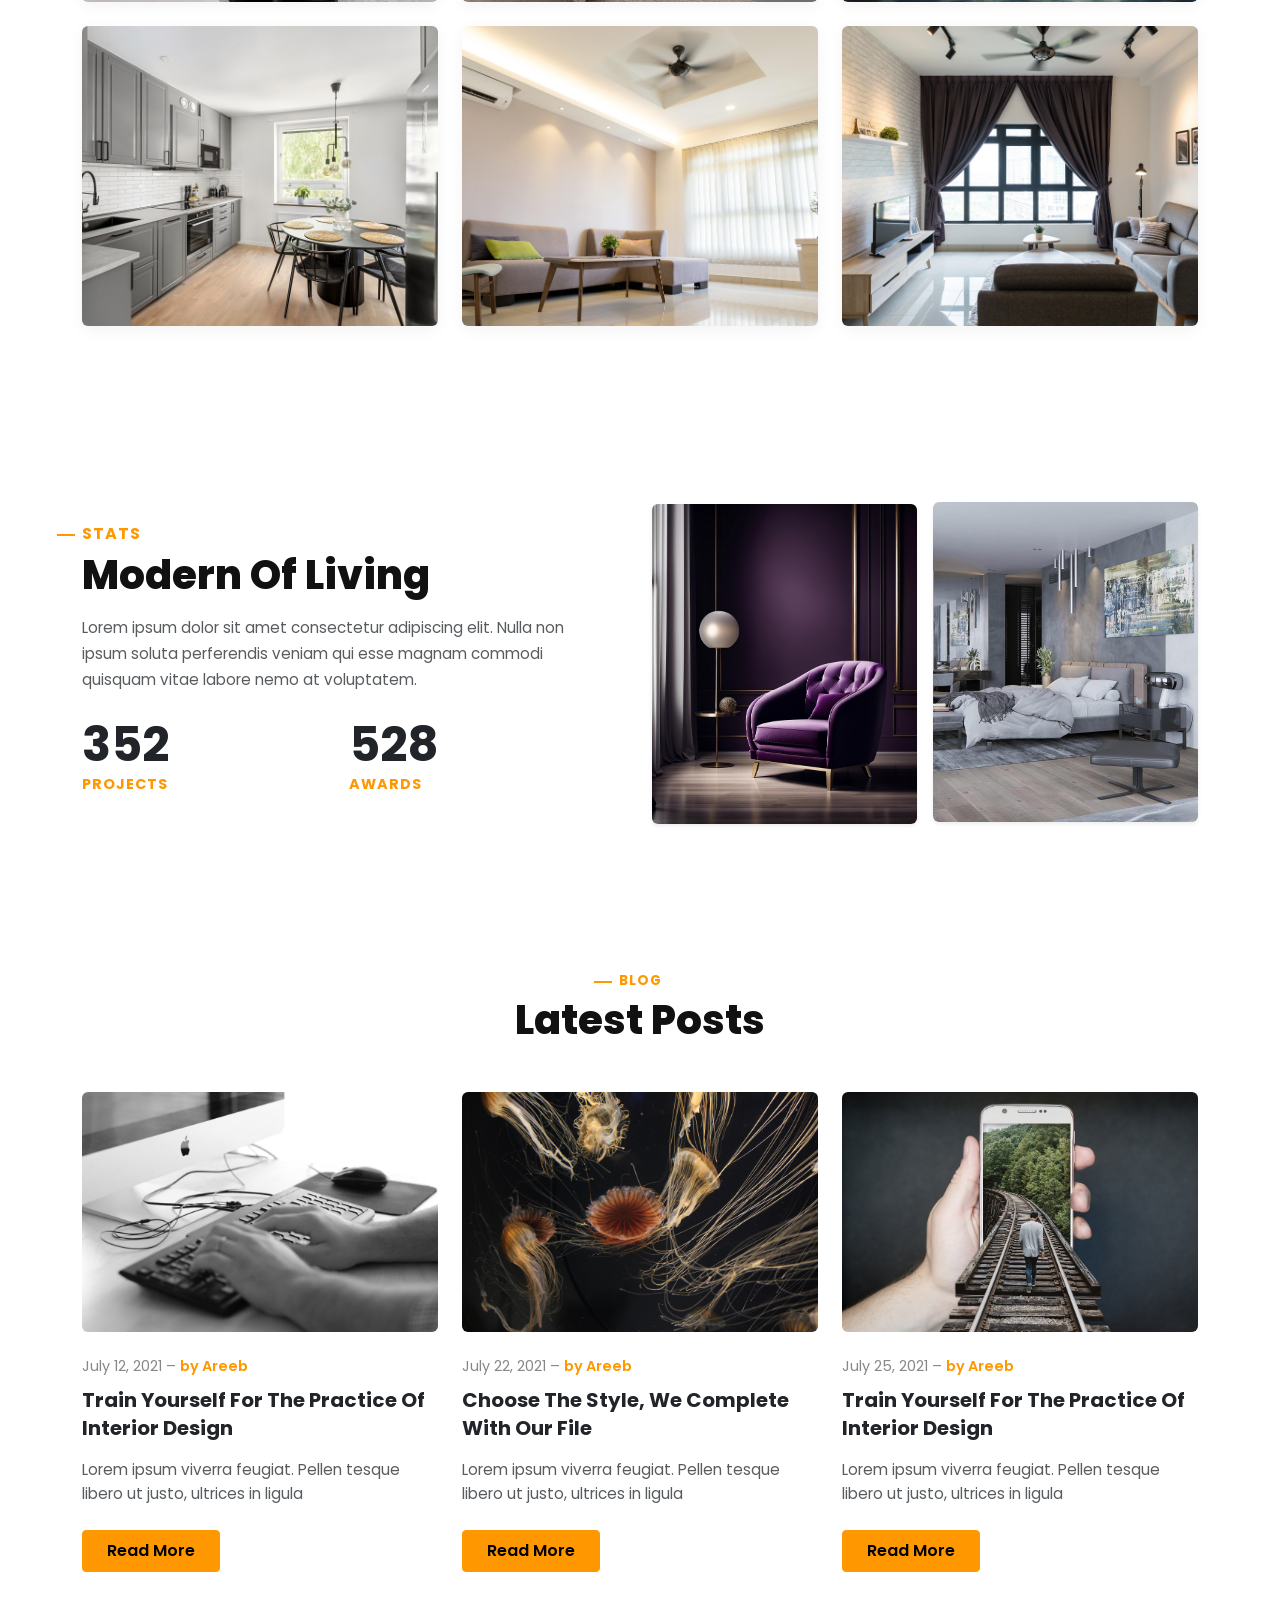
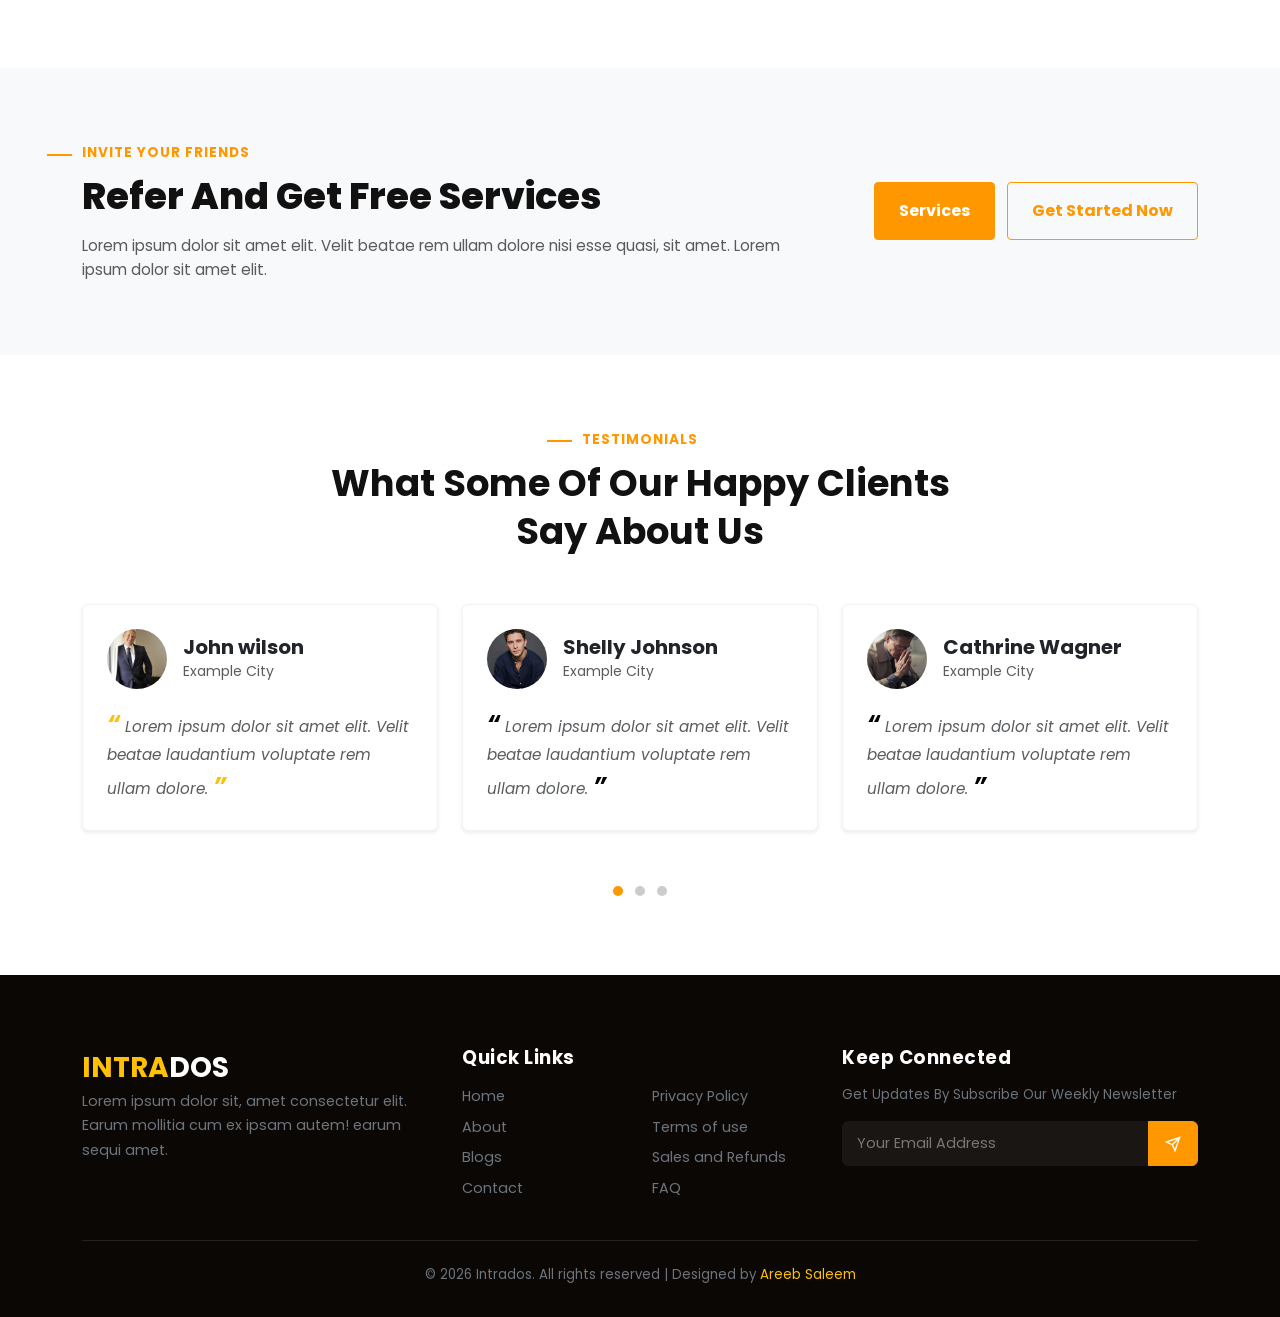
==== commit 1d981625: "Update index.html" ====
--- a/index.html
+++ b/index.html
@@ -52,7 +52,7 @@
                             </ul>
                         </li>
                         <li class="nav-item">
-                            <a class="nav-link" href="#">Contact</a>
+                            <a class="nav-link" href="contacts.html">Contact</a>
                         </li>
                     </ul>
                     <div class="d-flex align-items-center gap-3">
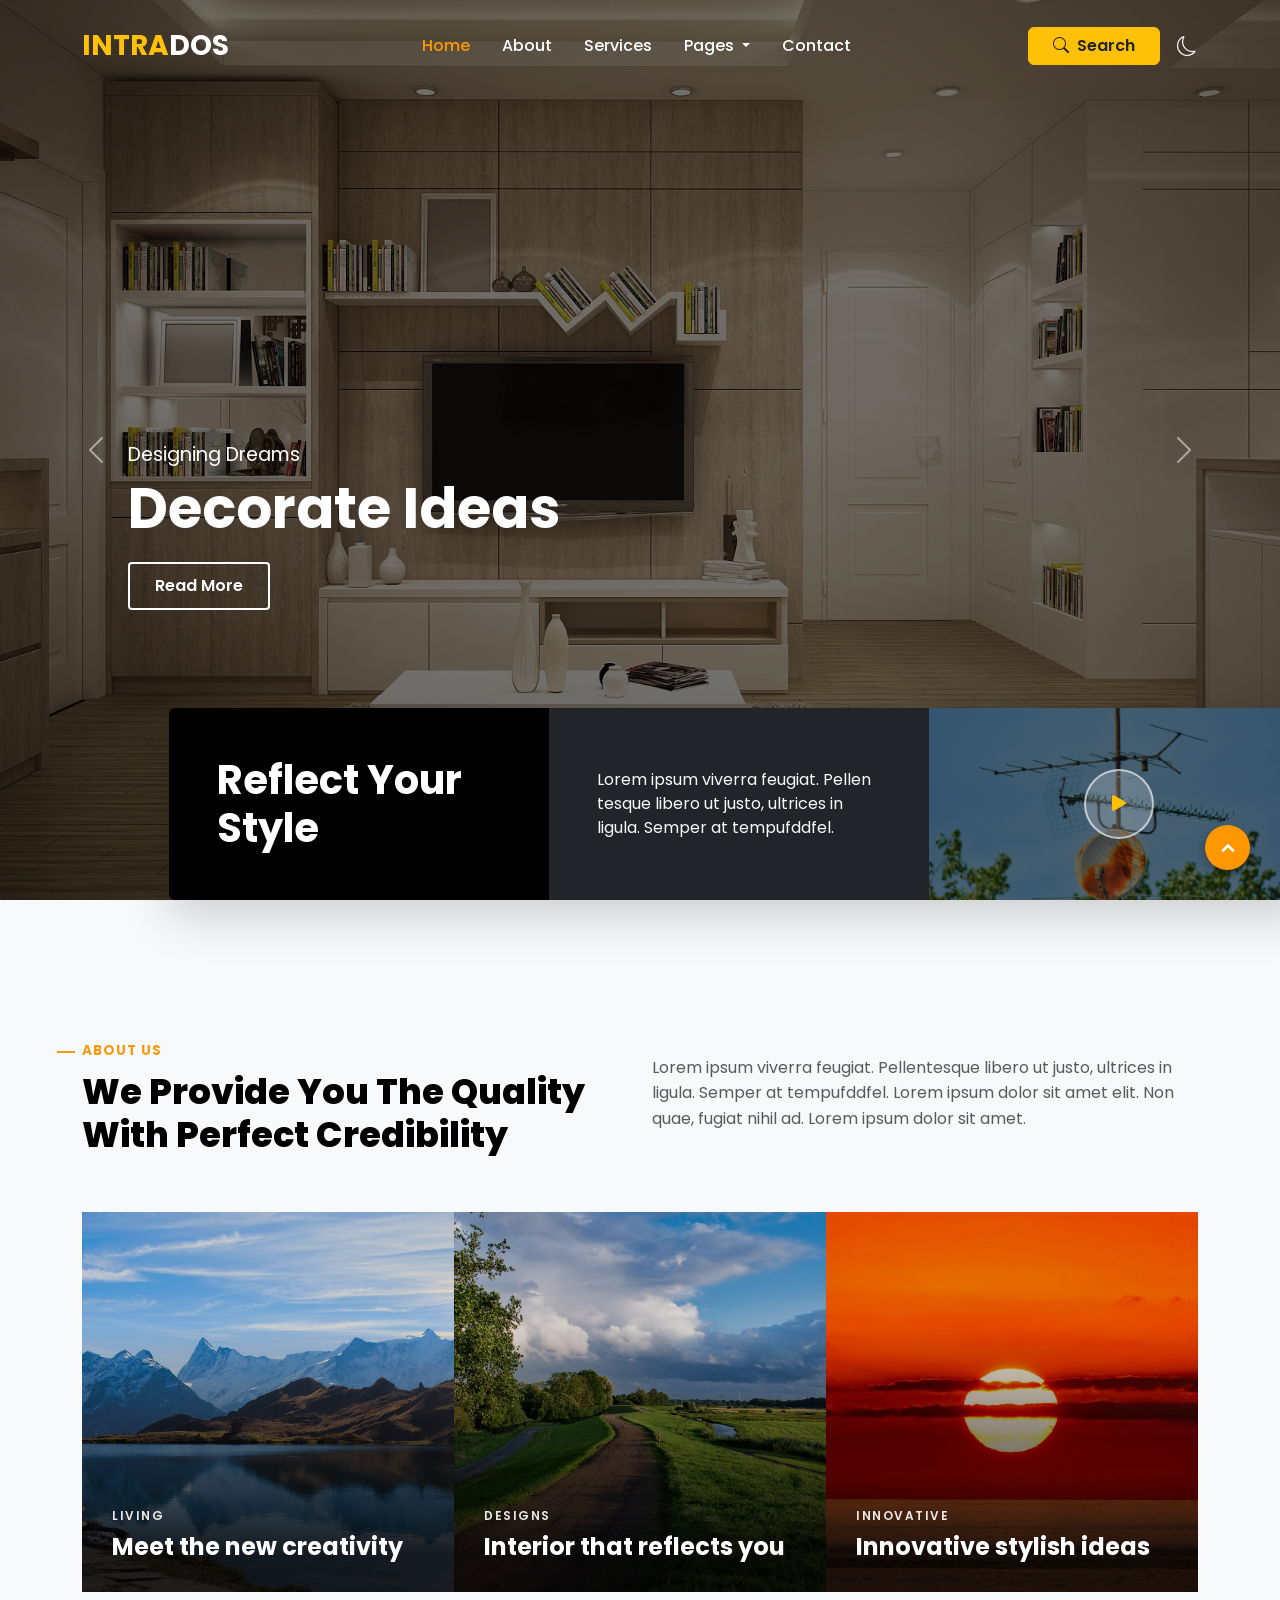
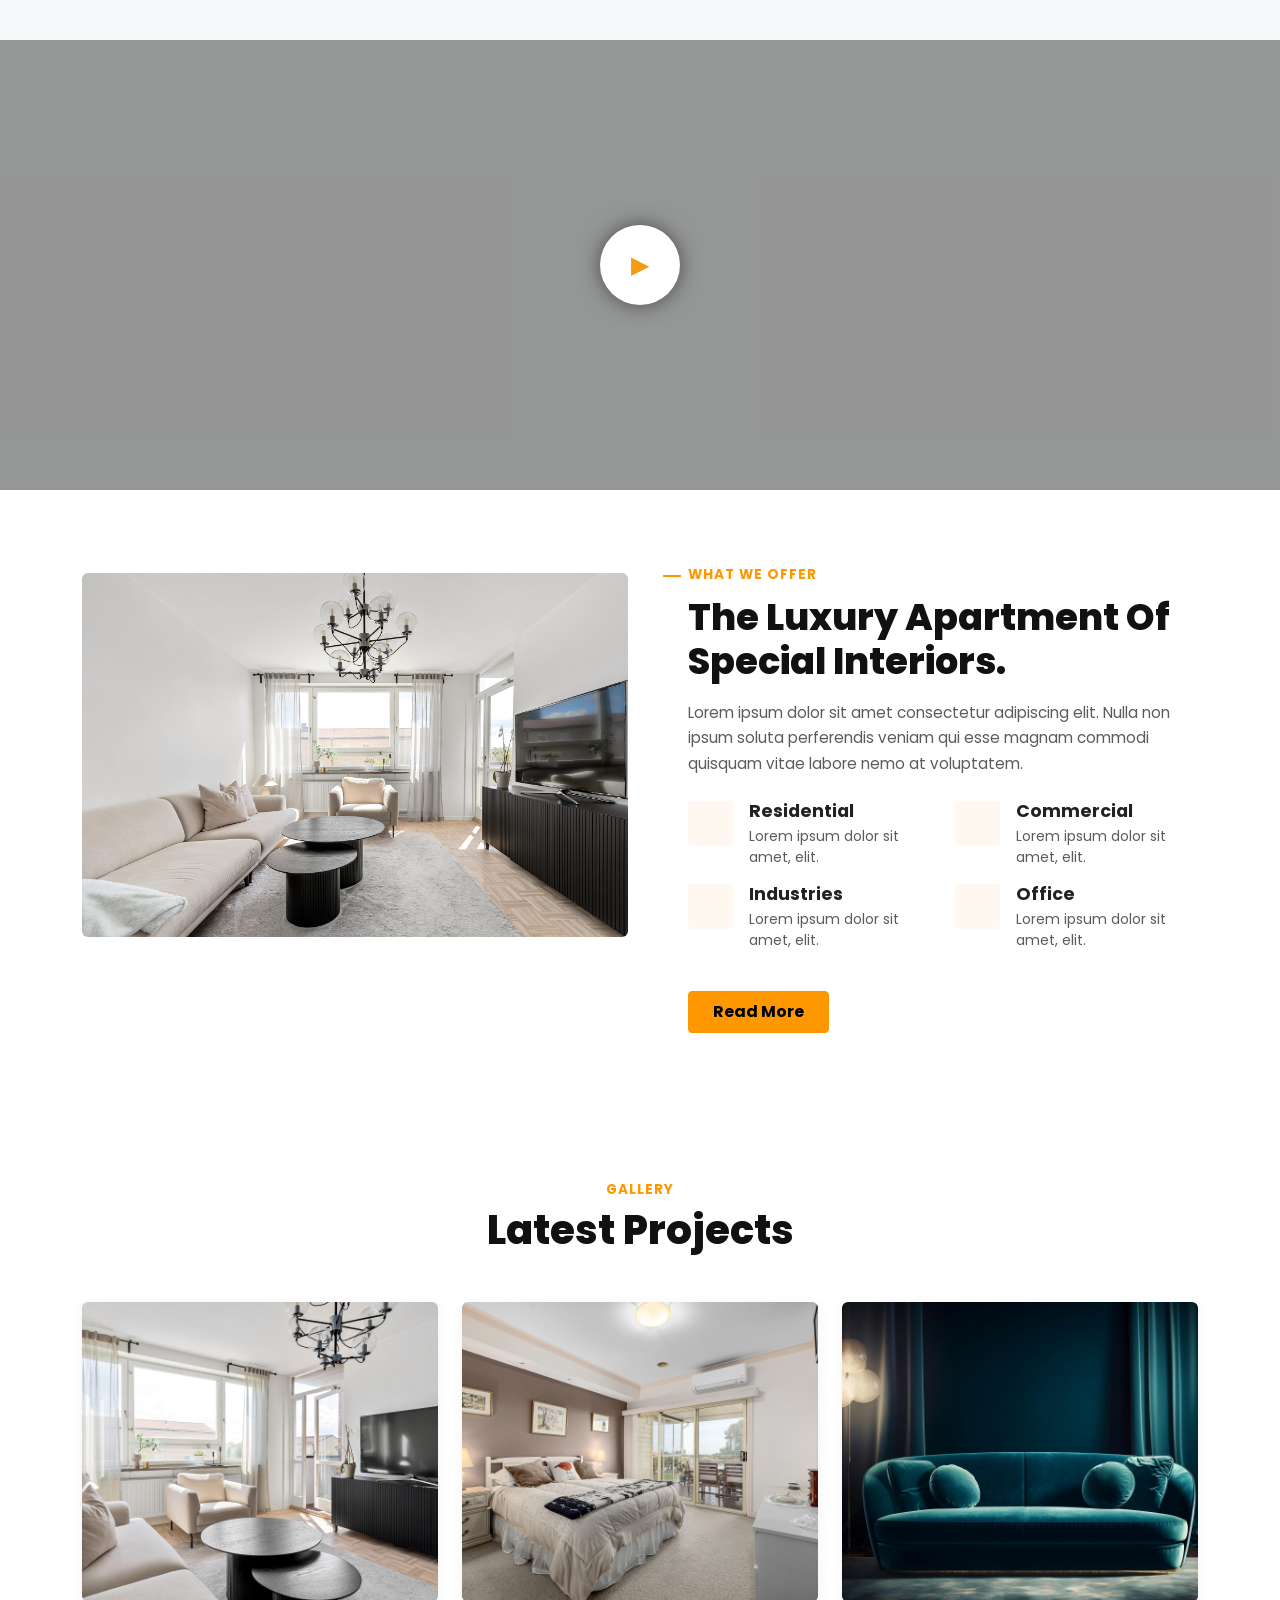
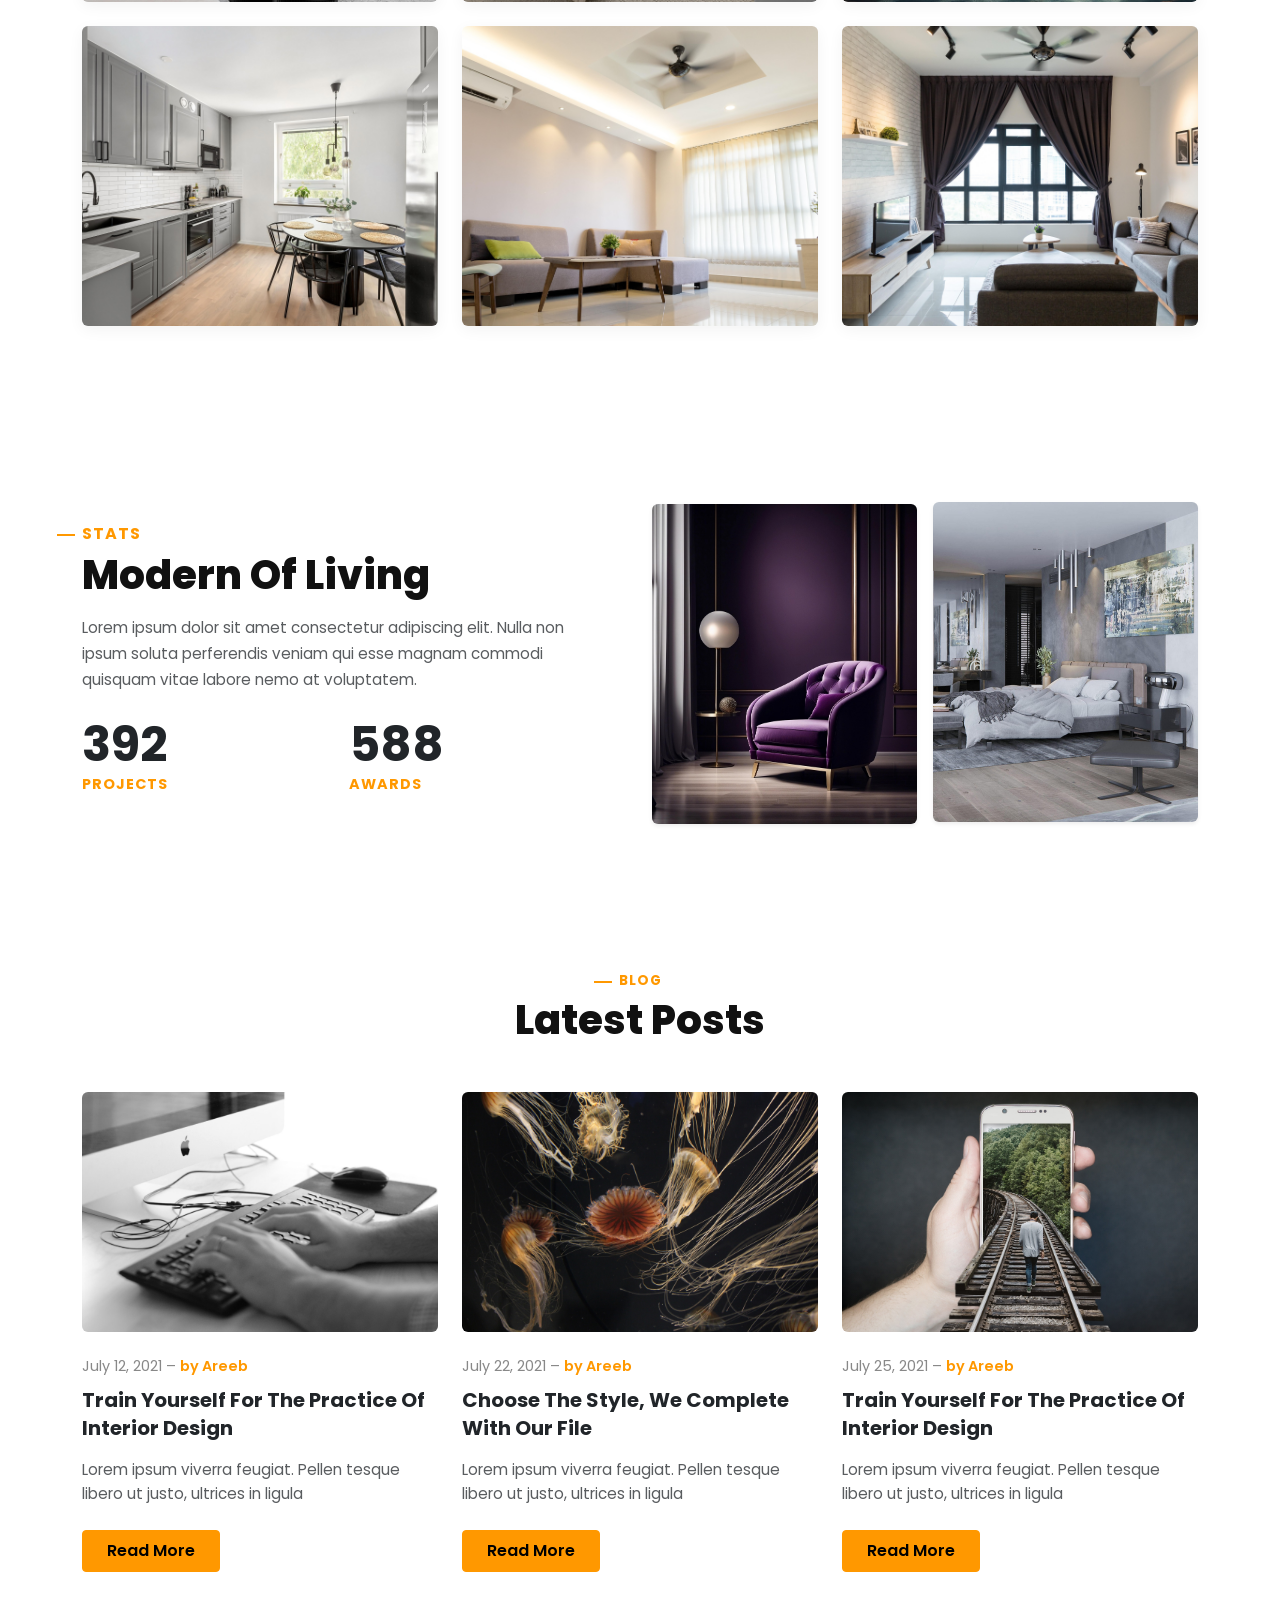
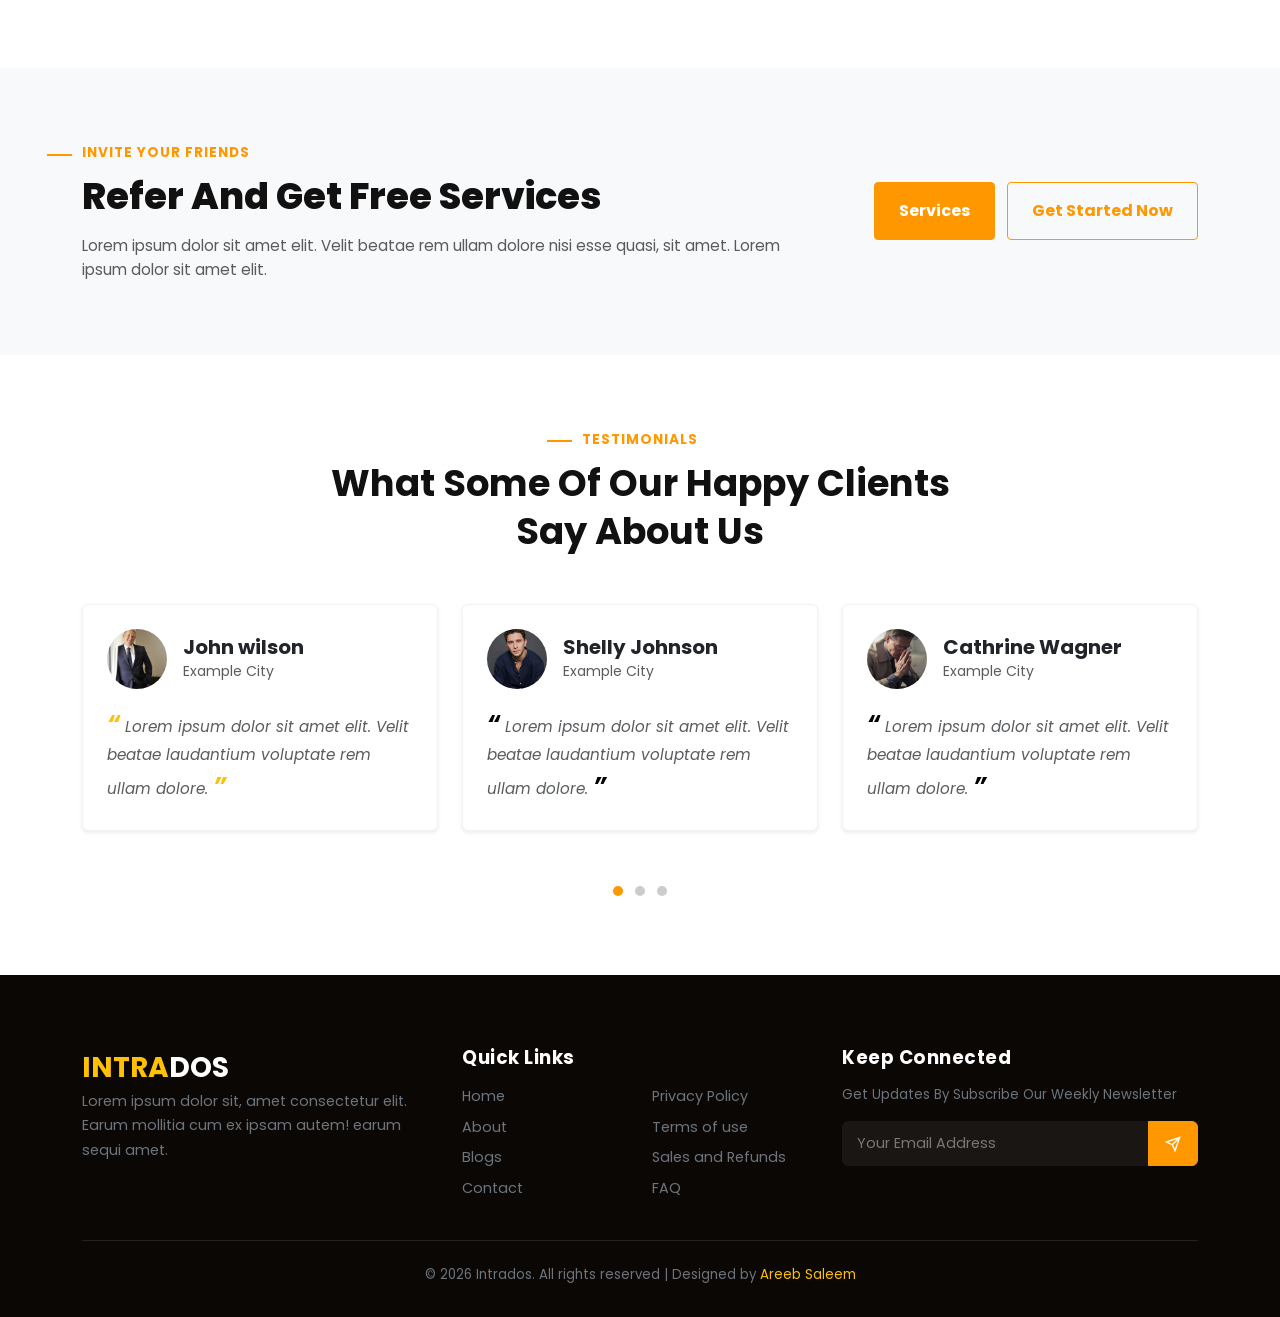
==== commit 5770d370: "Update index.html" ====
--- a/index.html
+++ b/index.html
@@ -874,6 +874,11 @@
             });
         }
     </script>
+        <script src="https://cdn.jsdelivr.net/npm/bootstrap@5.3.3/dist/js/bootstrap.bundle.min.js"
+        integrity="sha384-YvpcrYf0tY3lHB60NNkmXc5s9fDVZLESaAA55NDzOxhy9GkcIdslK1eN7N6jIeHz"
+        crossorigin="anonymous"></script>
+    <!-- JavaScript File Link -->
+    <script src="script.js"></script>
 </body>
 
 </html>
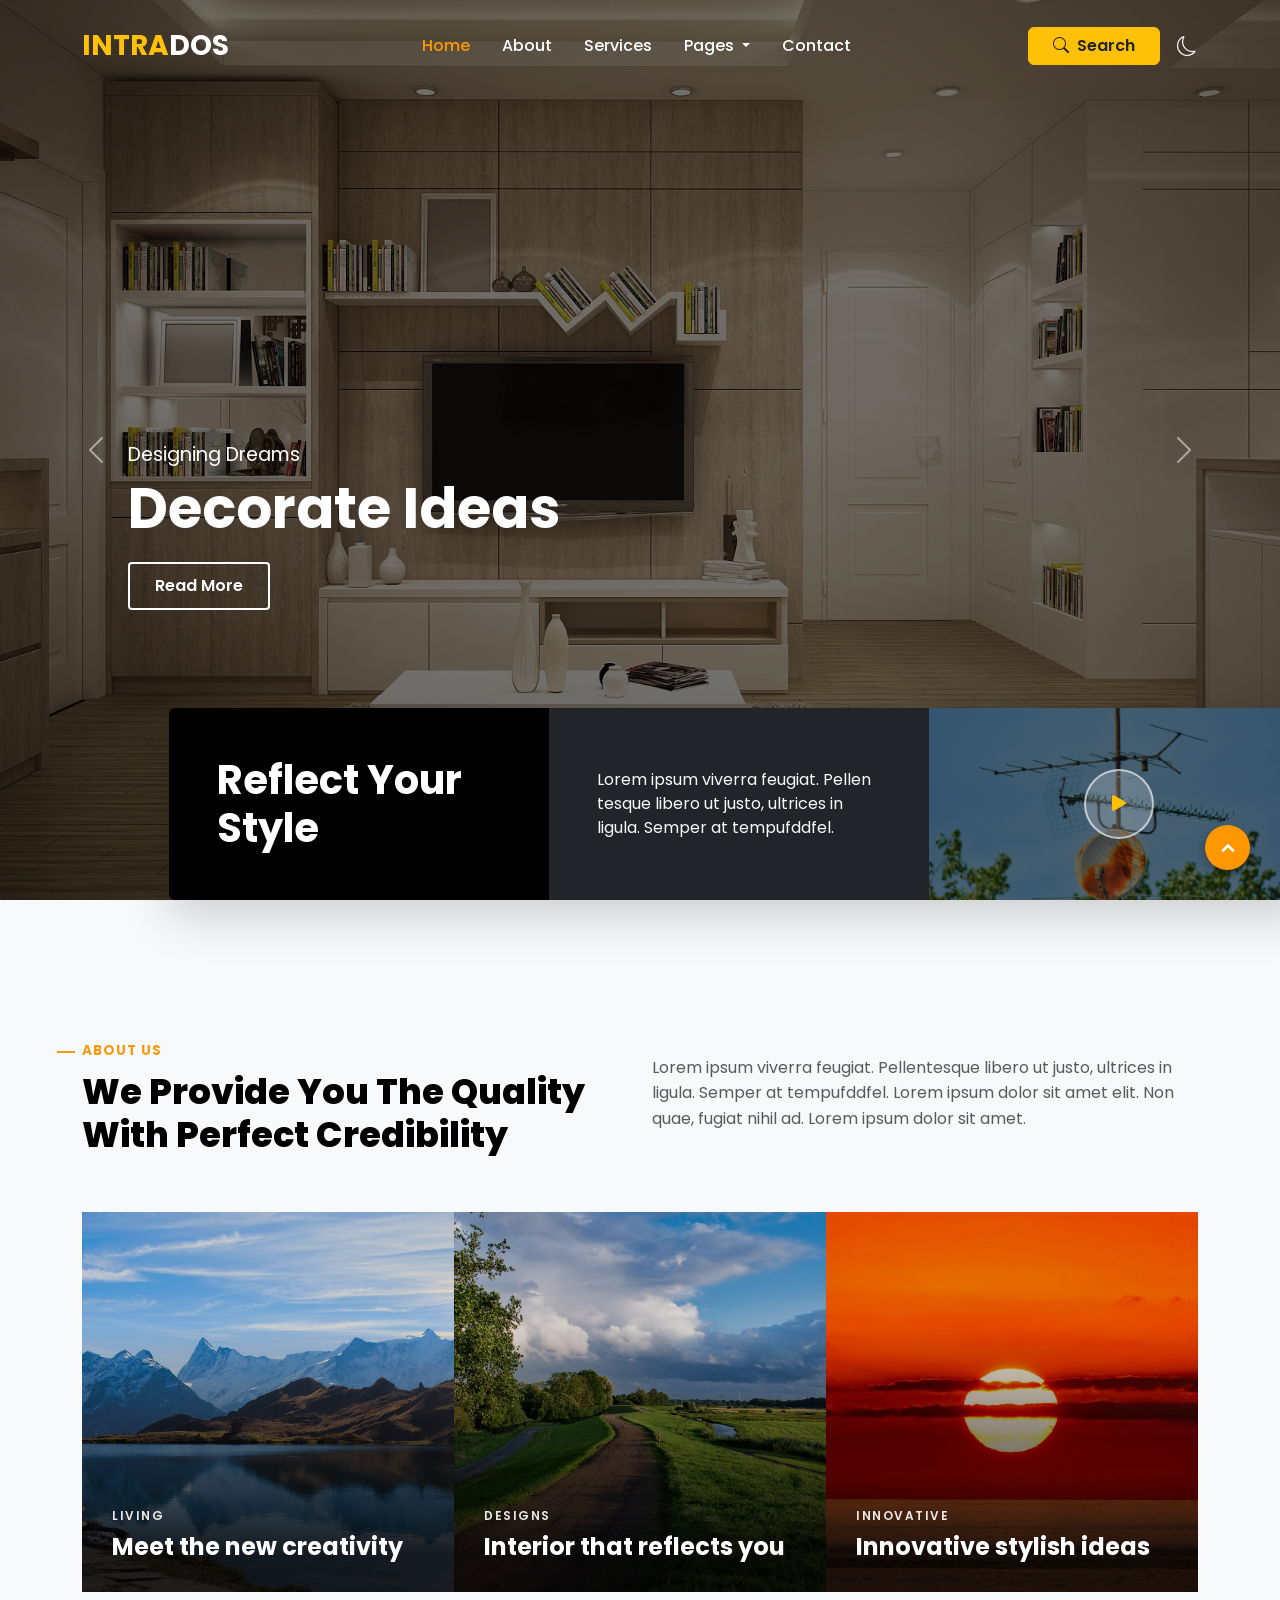
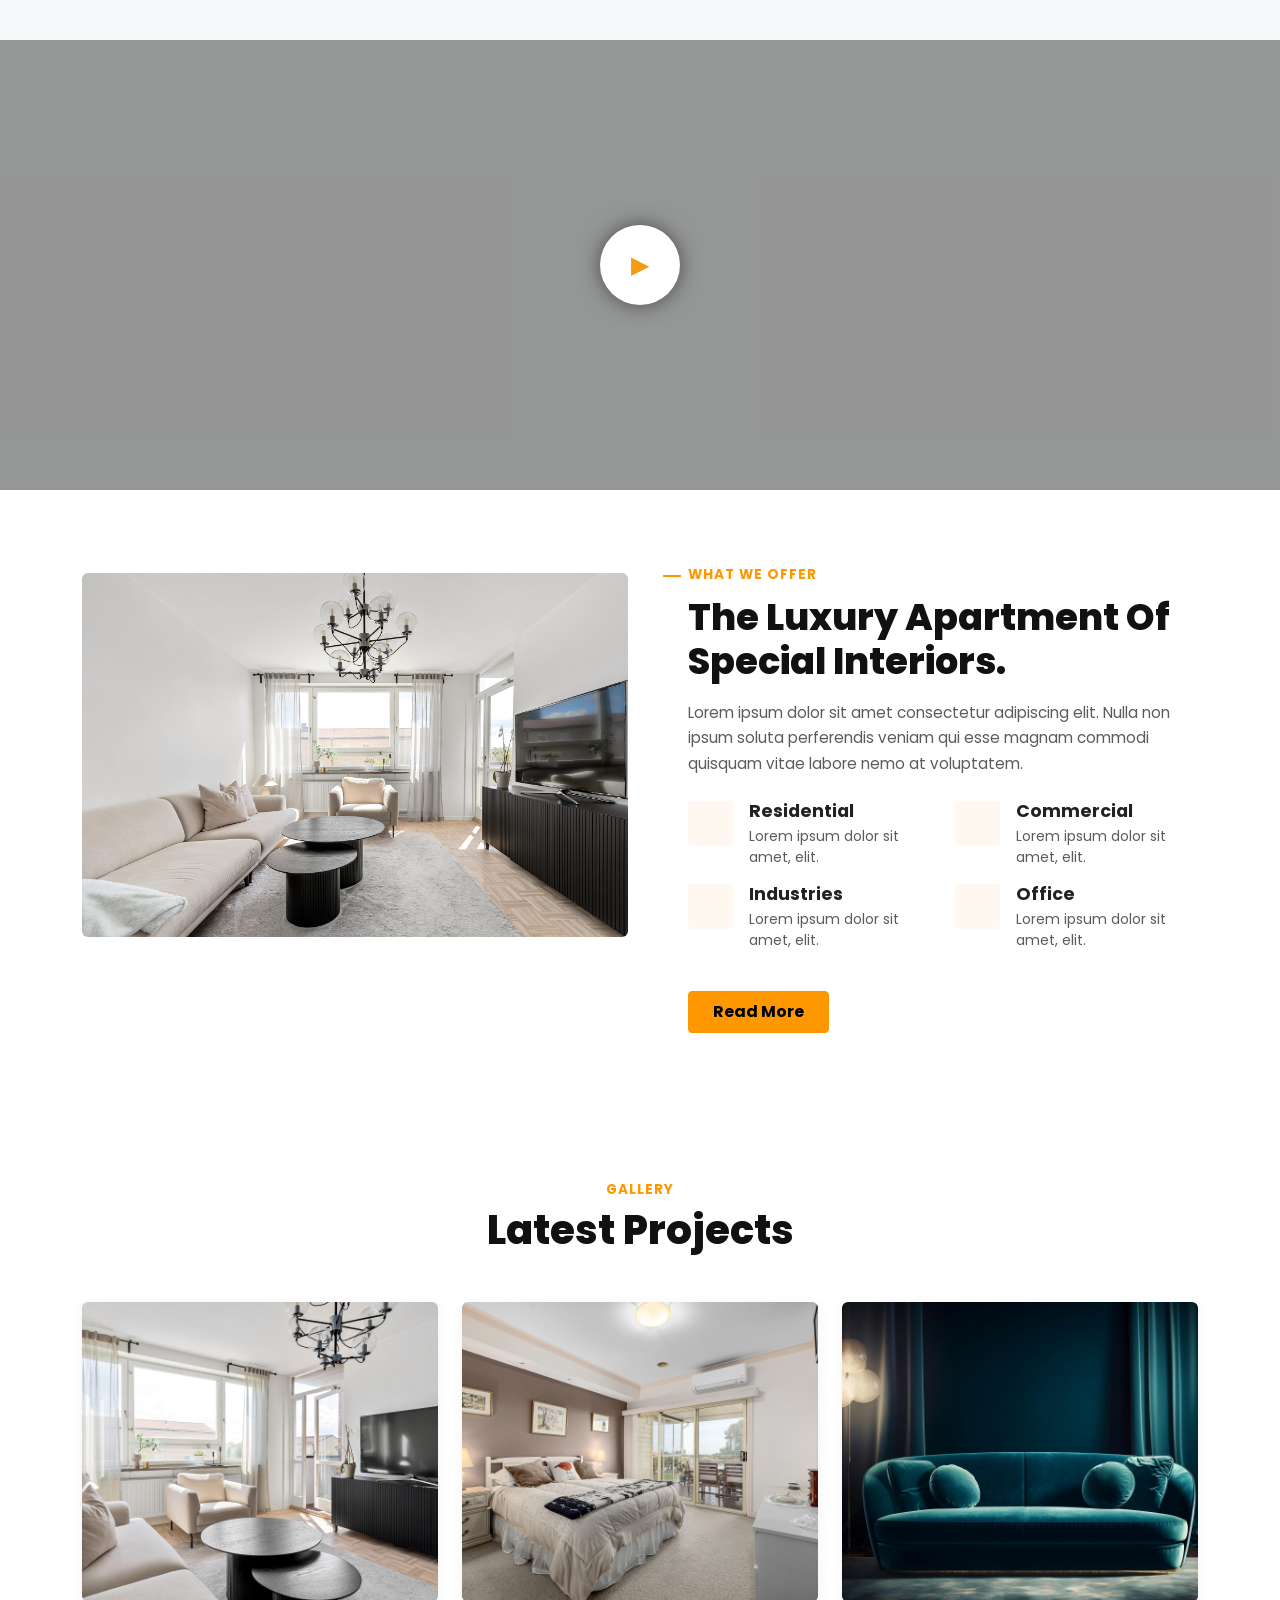
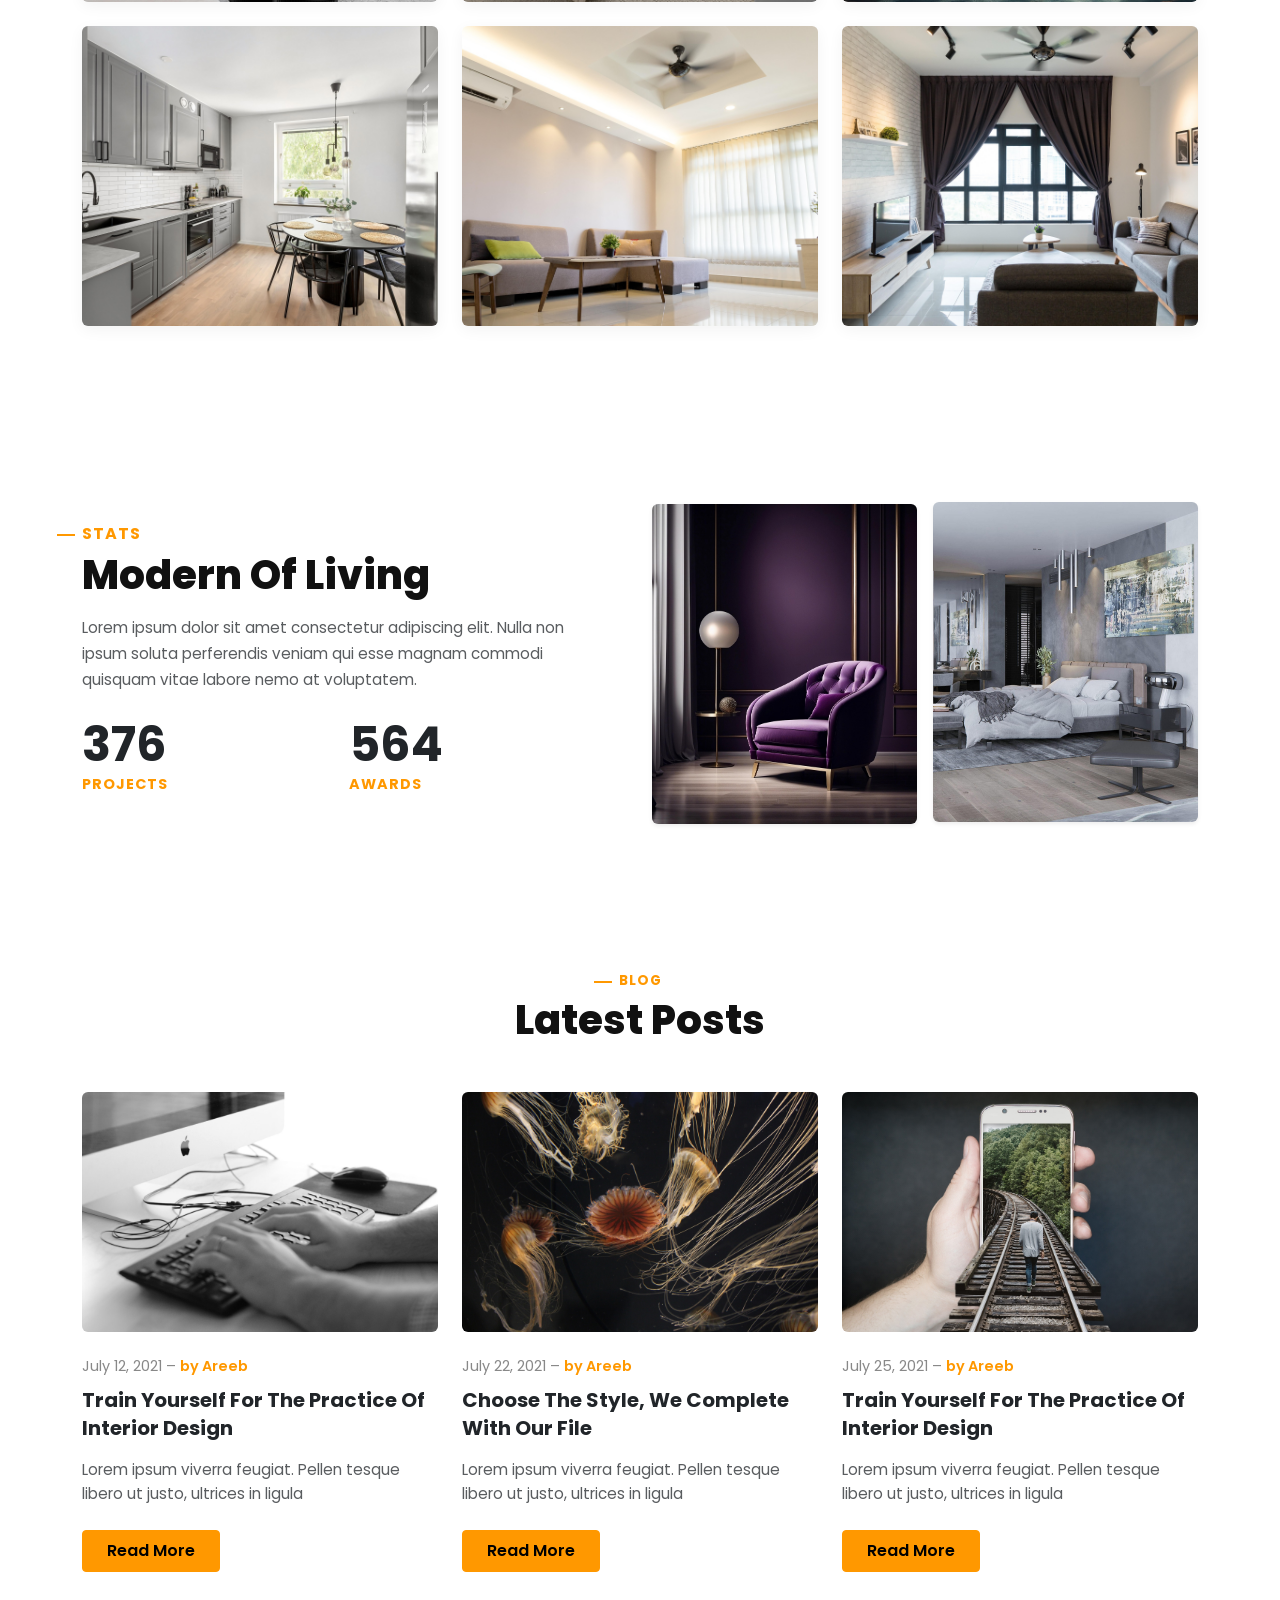
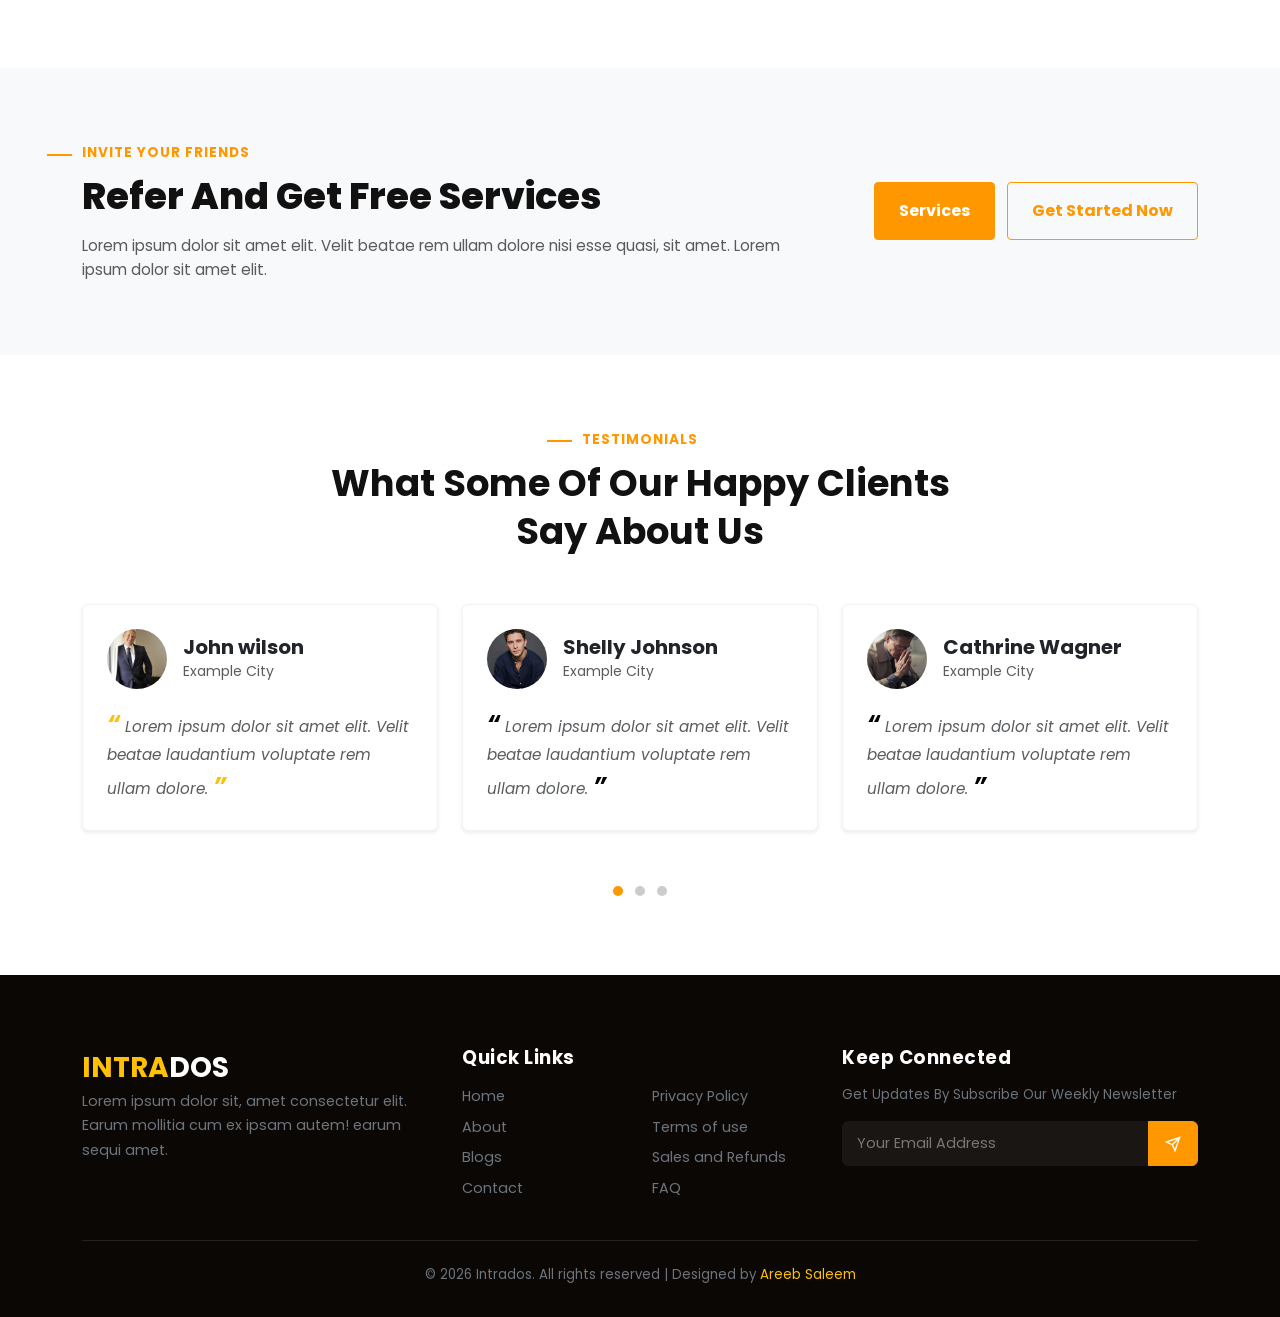
==== commit 19bf8e3f: "Update index.html" ====
--- a/index.html
+++ b/index.html
@@ -57,8 +57,8 @@
                     </ul>
                     <div class="d-flex align-items-center gap-3">
                         <form class="d-flex gap-2" role="search">
-                            <button class="btn btn-warning text-dark fw-semibold px-4 d-flex align-items-center gap-2"
-                                type="button">
+                           <button class="btn btn-warning text-dark fw-semibold px-4 d-flex align-items-center gap-2"
+                                type="button" data-bs-toggle="offcanvas" data-bs-target="#searchOffcanvas">
                                 <i class="bi bi-search"></i> Search
                             </button>
                         </form>
@@ -728,6 +728,36 @@
         <polyline points="18 15 12 9 6 15"></polyline>
     </svg>
 </a>
+
+    <div class="offcanvas offcanvas-end search-sidebar" tabindex="-1" id="searchOffcanvas" aria-labelledby="searchOffcanvasLabel">
+    <div class="offcanvas-header border-bottom justify-content-end p-4">
+        <button type="button" class="btn-close text-reset shadow-none" data-bs-dismiss="offcanvas" aria-label="Close"></button>
+    </div>
+    <div class="offcanvas-body d-flex flex-column justify-content-center text-center p-5">
+        <div class="search-box-container mx-auto w-100" style="max-width: 320px;">
+            <h3 class="fw-bold mb-4 text-dark" id="searchOffcanvasLabel">Search Here</h3>
+            
+            <!-- Search Form -->
+            <form id="globalSearchForm" onsubmit="handleSearch(event)">
+                <div class="mb-3">
+                    <input type="text" id="searchInputKeyword" class="form-control form-control-lg bg-light border-0 py-3 text-center fs-6" placeholder="Enter Keyword" required>
+                </div>
+                <button type="submit" class="btn btn-warning text-dark fw-bold w-100 py-3 rounded-2 shadow-sm">Search Now</button>
+            </form>
+
+            <!-- Social Links / Follow Us -->
+            <div class="mt-5">
+                <h6 class="fw-bold mb-3 text-dark">Follow Us</h6>
+                <div class="d-flex justify-content-center gap-2">
+                    <a href="#" class="social-icon-box d-flex align-items-center justify-content-center text-warning bg-light rounded-2 text-decoration-none"><i class="bi bi-twitter"></i></a>
+                    <a href="#" class="social-icon-box d-flex align-items-center justify-content-center text-warning bg-light rounded-2 text-decoration-none"><i class="bi bi-facebook"></i></a>
+                    <a href="#" class="social-icon-box d-flex align-items-center justify-content-center text-warning bg-light rounded-2 text-decoration-none"><i class="bi bi-linkedin"></i></a>
+                    <a href="#" class="social-icon-box d-flex align-items-center justify-content-center text-warning bg-light rounded-2 text-decoration-none"><i class="bi bi-instagram"></i></a>
+                </div>
+            </div>
+        </div>
+    </div>
+</div>
     <!-- Bootstrap 5.3.3 JS Bundle CDN -->
     <script src="https://cdn.jsdelivr.net/npm/bootstrap@5.3.3/dist/js/bootstrap.bundle.min.js"
         integrity="sha384-YvpcrYf0tY3lHB60NNkmXc5s9fDVZLESaAA55NDzOxhy9GkcIdslK1eN7N6jIeHz"
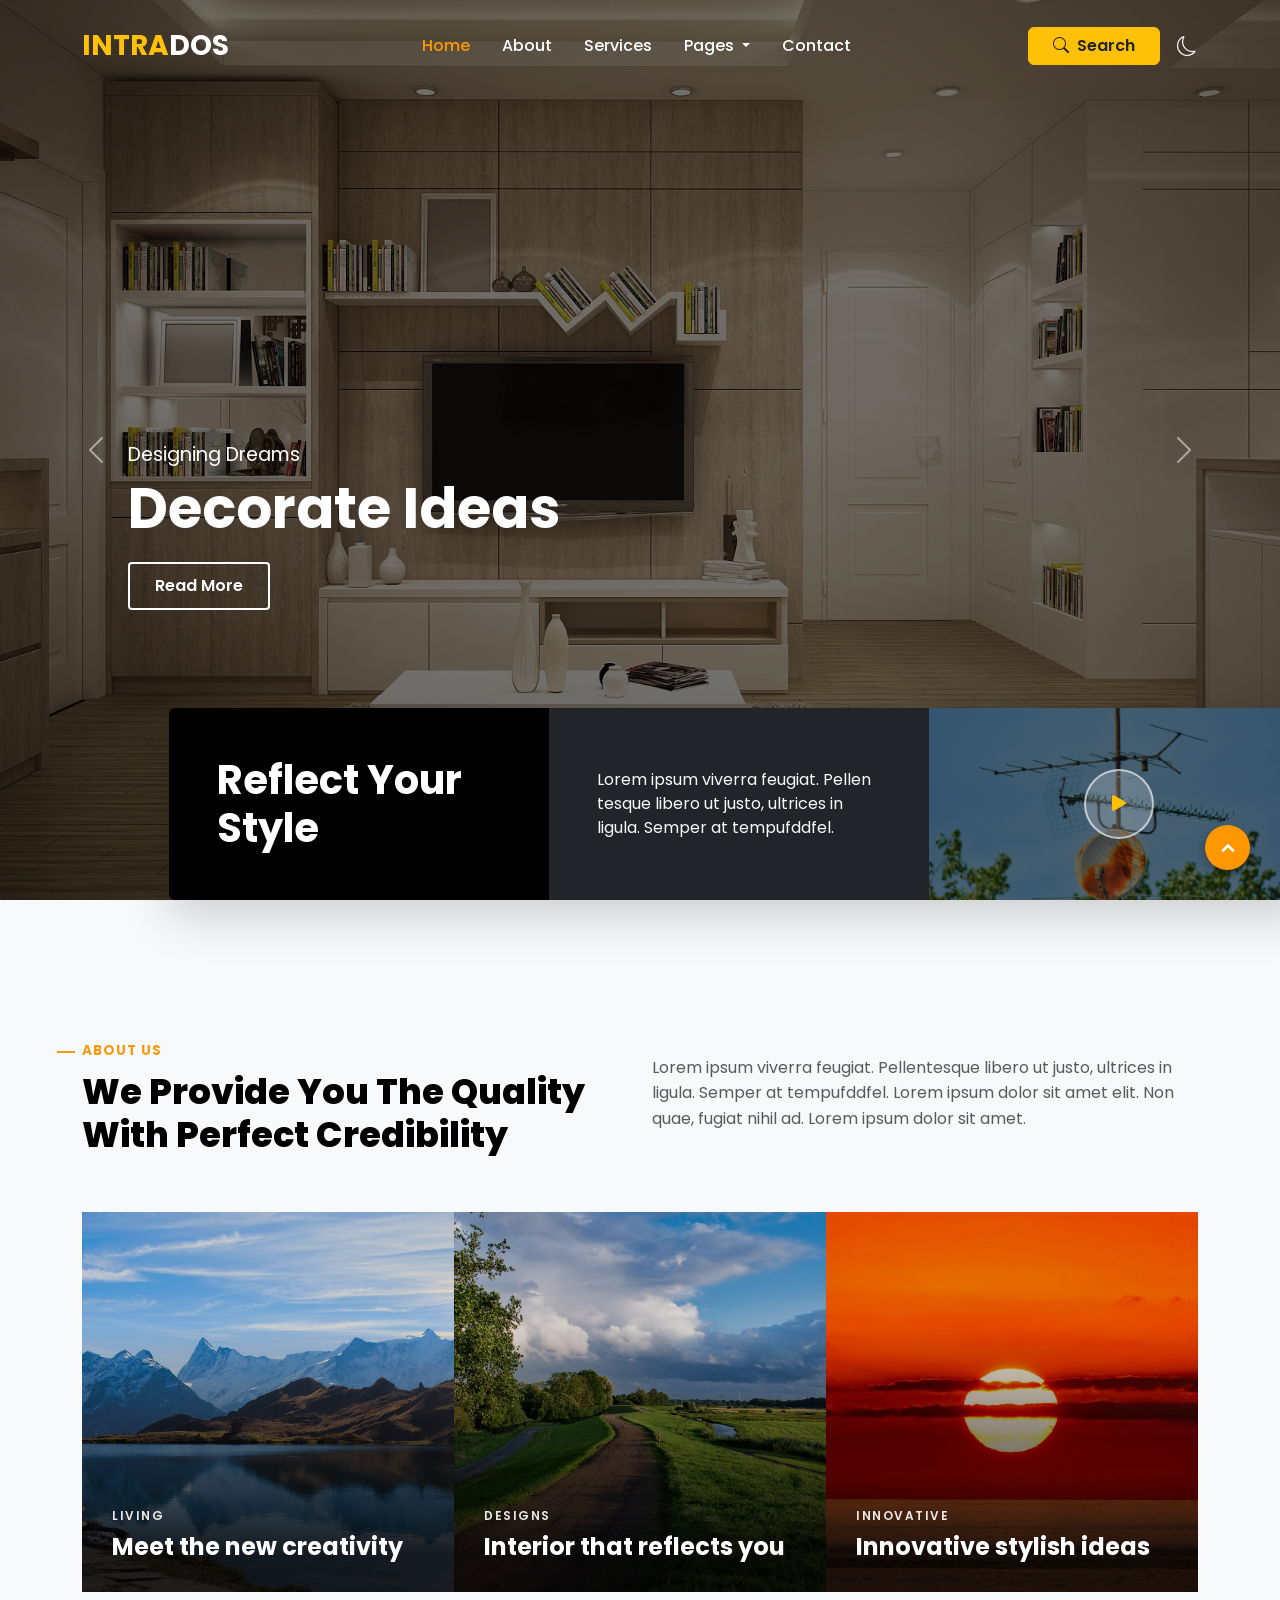
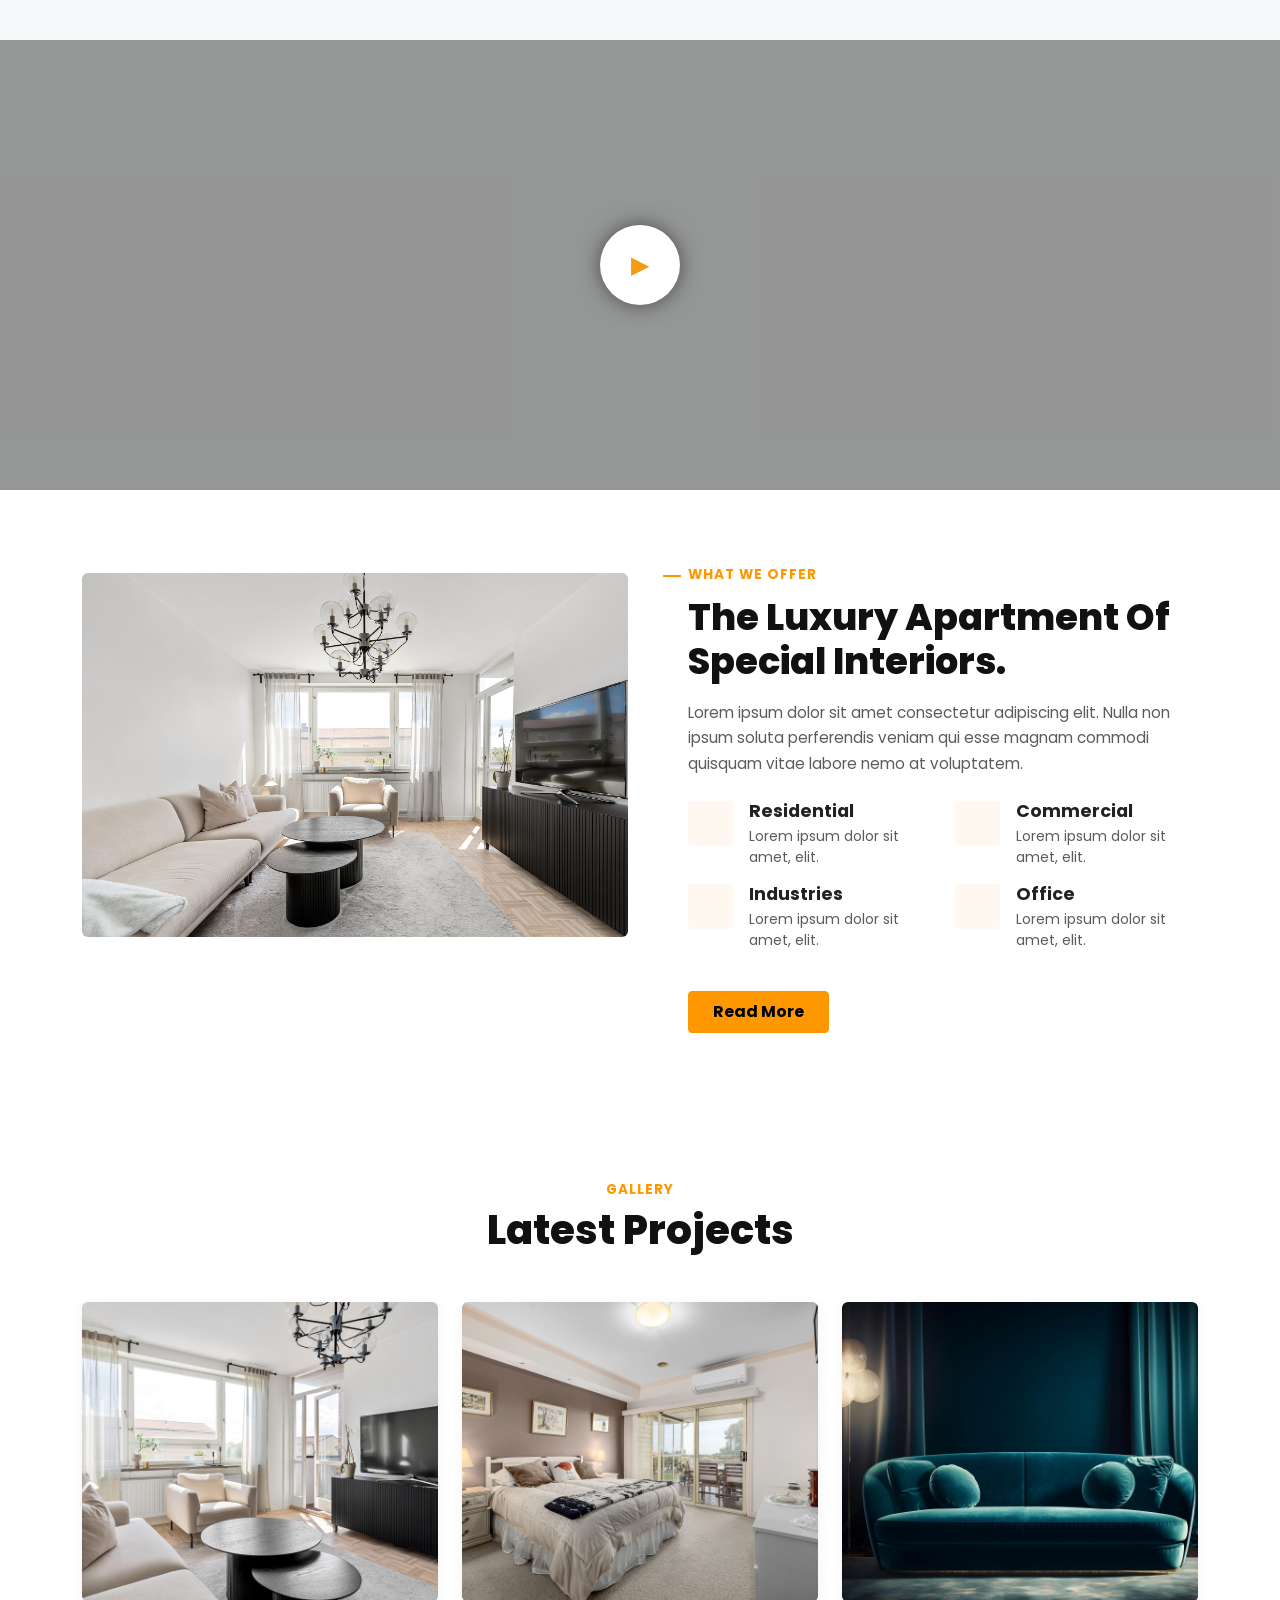
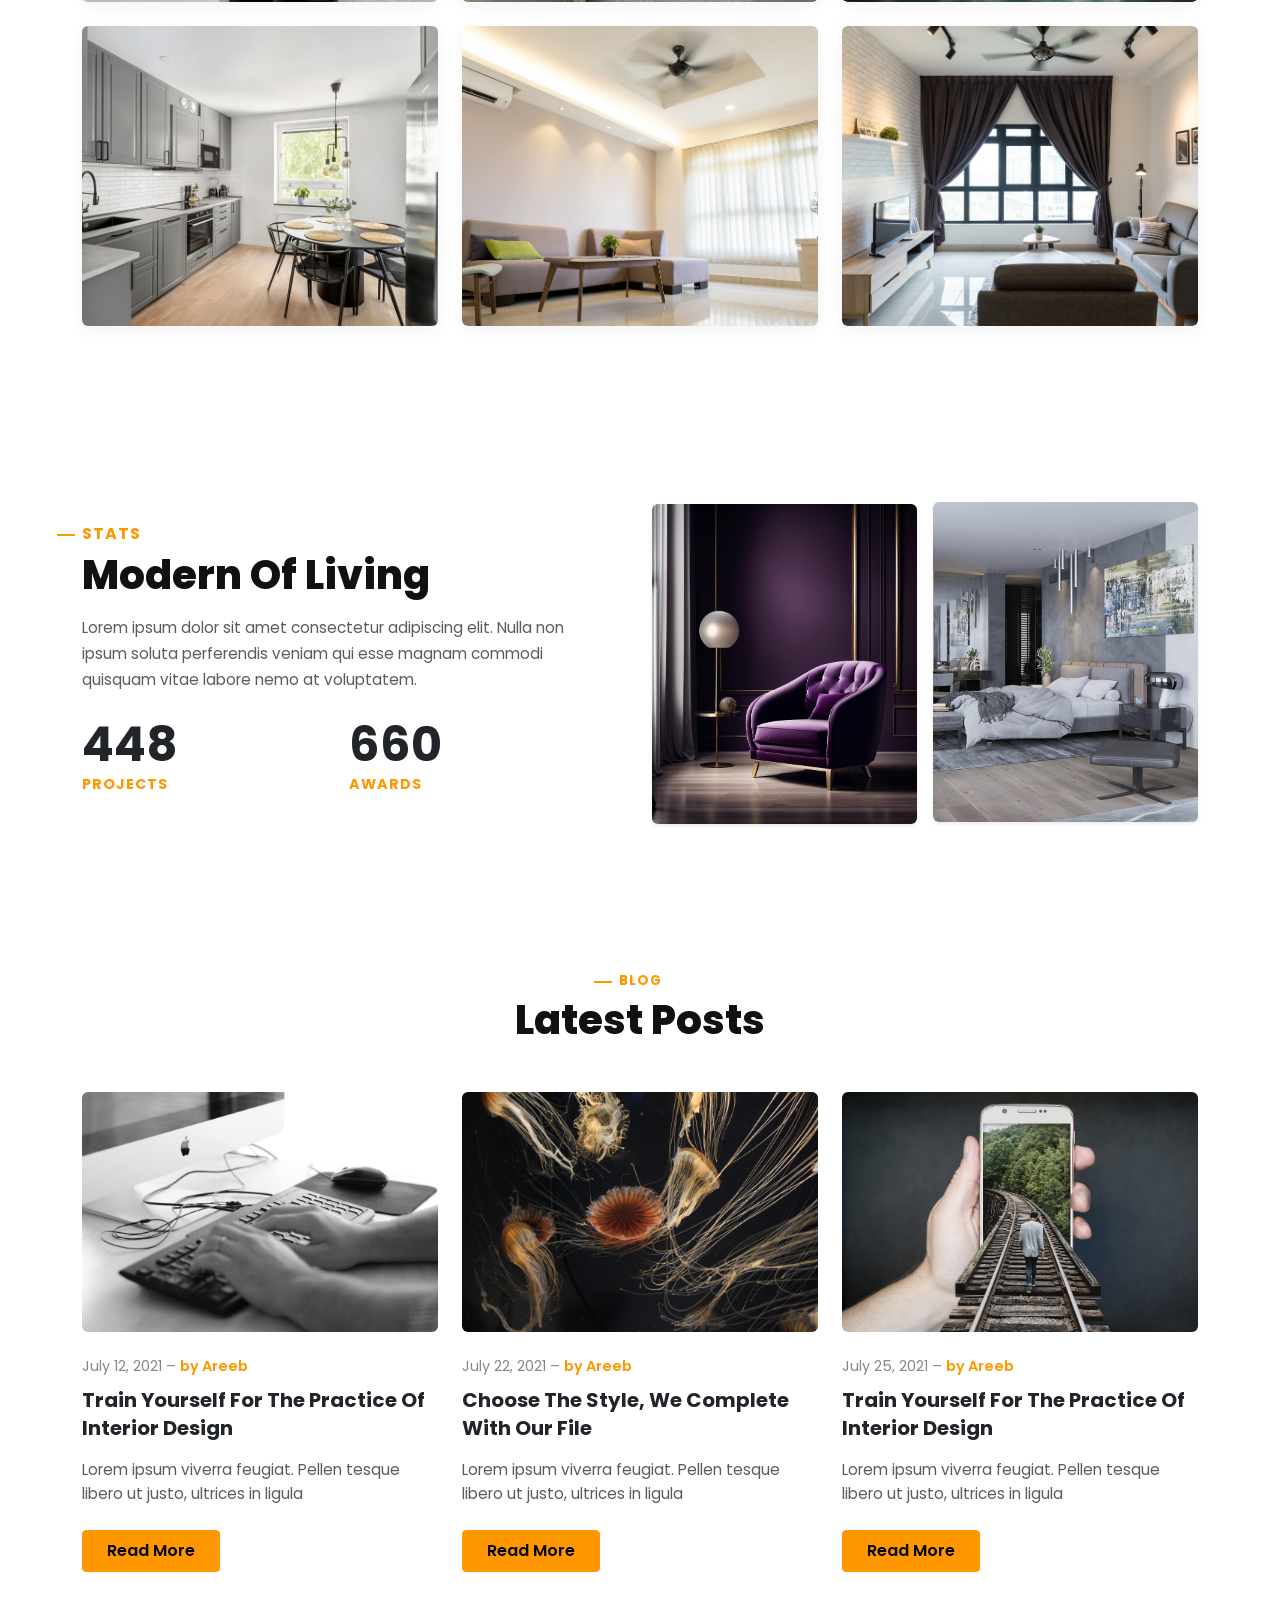
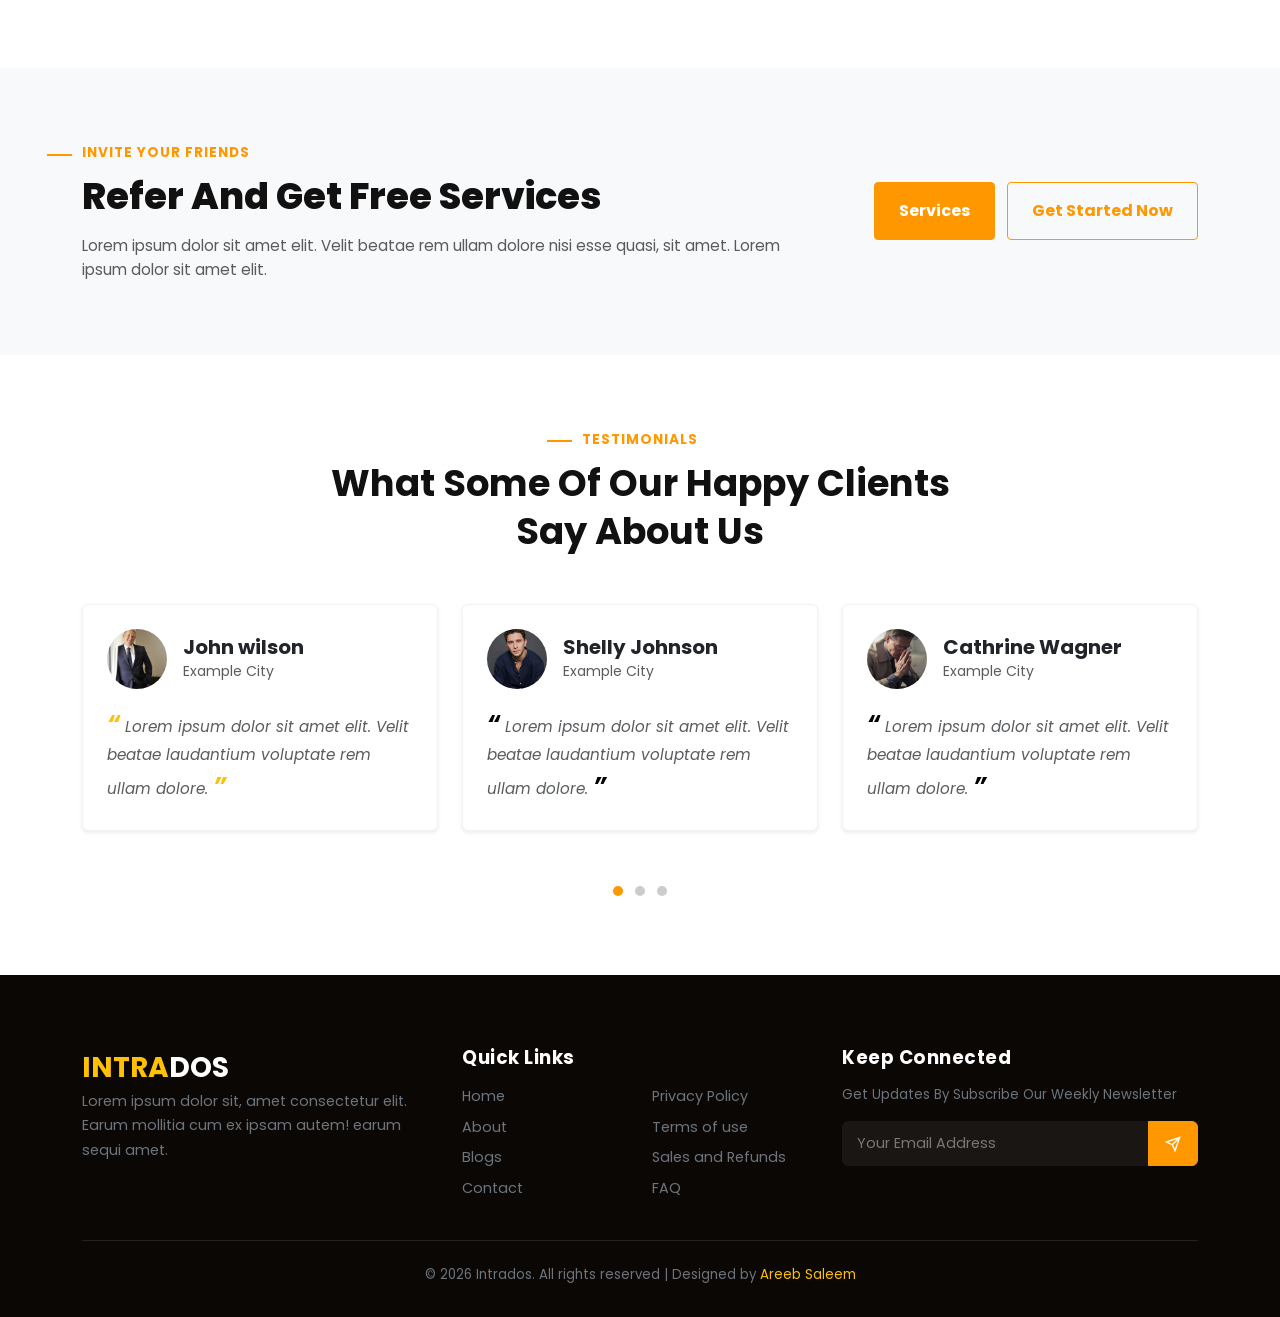
==== commit e8148446: "Update index.html" ====
--- a/index.html
+++ b/index.html
@@ -29,13 +29,13 @@
                 <div class="collapse navbar-collapse" id="navbarSupportedContent">
                     <ul class="navbar-nav mx-auto mb-2 mb-lg-0 gap-lg-3">
                         <li class="nav-item">
-                            <a class="nav-link active" aria-current="page" href="home.html">Home</a>
+                            <a class="nav-link active" aria-current="page" href="#">Home</a>
                         </li>
                         <li class="nav-item">
                             <a class="nav-link" href="about.html">About</a>
                         </li>
                         <li class="nav-item">
-                            <a class="nav-link" href="services.html">Services</a>
+                            <a class="nav-link" href="#">Services</a>
                         </li>
                         <li class="nav-item dropdown">
                             <a class="nav-link dropdown-toggle" href="#" role="button" data-bs-toggle="dropdown"
@@ -57,7 +57,7 @@
                     </ul>
                     <div class="d-flex align-items-center gap-3">
                         <form class="d-flex gap-2" role="search">
-                           <button class="btn btn-warning text-dark fw-semibold px-4 d-flex align-items-center gap-2"
+                            <button class="btn btn-warning text-dark fw-semibold px-4 d-flex align-items-center gap-2"
                                 type="button" data-bs-toggle="offcanvas" data-bs-target="#searchOffcanvas">
                                 <i class="bi bi-search"></i> Search
                             </button>
@@ -91,7 +91,7 @@
                         <p class="design-sub">Designing Dreams</p>
                         <h1 class="hero-title">Modern Interior</h1>
                         <div class="imbtn">
-                            <button type="button" class="btn btn-outline-light">Read More</button>
+                            <button type="button" class="btn btn-outline-light hover">Read More</button>
                         </div>
                     </div>
                 </div>
@@ -649,87 +649,96 @@
     </section>
     <!-- footer Section -->
     <footer class="footer-section text-white pt-5 pb-4">
-    <div class="container pt-lg-4">
-        <div class="row">
-            
-            <!-- Column 1: Brand Info -->
-            <div class="col-lg-4 mb-4 mb-lg-0 pe-lg-4">
-                <a class="navbar-brand fw-bold fs-3" href="#"><span class="text-warning">INTRA</span>DOS</a>
-                <p class="footer-desc text-secondary mb-0">
-                    Lorem ipsum dolor sit, amet consectetur elit. Earum mollitia cum ex ipsam autem! earum sequi amet.
+        <div class="container pt-lg-4">
+            <div class="row">
+
+                <!-- Column 1: Brand Info -->
+                <div class="col-lg-4 mb-4 mb-lg-0 pe-lg-4">
+                    <a class="navbar-brand fw-bold fs-3" href="#"><span class="text-warning">INTRA</span>DOS</a>
+                    <p class="footer-desc text-secondary mb-0">
+                        Lorem ipsum dolor sit, amet consectetur elit. Earum mollitia cum ex ipsam autem! earum sequi
+                        amet.
+                    </p>
+                </div>
+
+                <!-- Column 2: Quick Links (2 Columns inside footer) -->
+                <div class="col-lg-4 mb-4 mb-lg-0">
+                    <h5 class="footer-heading fw-bold mb-3">Quick Links</h5>
+                    <div class="row">
+                        <div class="col-6">
+                            <ul class="list-unstyled footer-links">
+                                <li class="mb-2"><a href="#" class="text-secondary text-decoration-none">Home</a></li>
+                                <li class="mb-2"><a href="#" class="text-secondary text-decoration-none">About</a></li>
+                                <li class="mb-2"><a href="#" class="text-secondary text-decoration-none">Blogs</a></li>
+                                <li class="mb-2"><a href="#" class="text-secondary text-decoration-none">Contact</a>
+                                </li>
+                            </ul>
+                        </div>
+                        <div class="col-6">
+                            <ul class="list-unstyled footer-links">
+                                <li class="mb-2"><a href="#" class="text-secondary text-decoration-none">Privacy
+                                        Policy</a></li>
+                                <li class="mb-2"><a href="#" class="text-secondary text-decoration-none">Terms of
+                                        use</a></li>
+                                <li class="mb-2"><a href="#" class="text-secondary text-decoration-none">Sales and
+                                        Refunds</a></li>
+                                <li class="mb-2"><a href="#" class="text-secondary text-decoration-none">FAQ</a></li>
+                            </ul>
+                        </div>
+                    </div>
+                </div>
+
+                <!-- Column 3: Keep Connected & Newsletter -->
+                <div class="col-lg-4">
+                    <h5 class="footer-heading fw-bold mb-3">Keep Connected</h5>
+                    <p class="text-secondary small mb-3">Get Updates By Subscribe Our Weekly Newsletter</p>
+
+                    <!-- Newsletter Form -->
+                    <form class="input-group mb-4">
+                        <input type="email" class="form-control footer-input text-white border-0 shadow-none"
+                            placeholder="Your Email Address">
+                        <button class="btn btn-warning text-white px-3" type="submit">
+                            <svg width="16" height="16" viewBox="0 0 24 24" fill="none" stroke="currentColor"
+                                stroke-width="2">
+                                <line x1="22" y1="2" x2="11" y2="13"></line>
+                                <polygon points="22 2 15 22 11 13 2 9 22 2"></polygon>
+                            </svg>
+                        </button>
+                    </form>
+
+                    <!-- Social Icons -->
+                    <div class="social-icons d-flex gap-3">
+                        <a href="#" class="text-secondary"><i class="fab fa-facebook-f"></i></a>
+                        <a href="#" class="text-secondary"><i class="fab fa-twitter"></i></a>
+                        <a href="#" class="text-secondary"><i class="fab fa-pinterest-p"></i></a>
+                        <a href="#" class="text-secondary"><i class="fab fa-instagram"></i></a>
+                        <a href="#" class="text-secondary"><i class="fab fa-google-plus-g"></i></a>
+                        <a href="#" class="text-secondary"><i class="fab fa-linkedin-in"></i></a>
+                    </div>
+                </div>
+
+            </div>
+
+            <!-- Copyright Bar -->
+            <hr class="border-secondary my-4 opacity-25">
+            <div class="text-center pb-2">
+                <p class="text-secondary small mb-0">
+                    © 2026 Intrados. All rights reserved | Designed by <a href="#"
+                        class="text-warning text-decoration-none">Areeb Saleem</a>
                 </p>
             </div>
-
-            <!-- Column 2: Quick Links (2 Columns inside footer) -->
-            <div class="col-lg-4 mb-4 mb-lg-0">
-                <h5 class="footer-heading fw-bold mb-3">Quick Links</h5>
-                <div class="row">
-                    <div class="col-6">
-                        <ul class="list-unstyled footer-links">
-                            <li class="mb-2"><a href="home.html" class="text-secondary text-decoration-none">Home</a></li>
-                            <li class="mb-2"><a href="about.html" class="text-secondary text-decoration-none">About</a></li>
-                            <li class="mb-2"><a href="#" class="text-secondary text-decoration-none">Blogs</a></li>
-                            <li class="mb-2"><a href="contacts.html" class="text-secondary text-decoration-none">Contact</a></li>
-                        </ul>
-                    </div>
-                    <div class="col-6">
-                        <ul class="list-unstyled footer-links">
-                            <li class="mb-2"><a href="#" class="text-secondary text-decoration-none">Privacy Policy</a></li>
-                            <li class="mb-2"><a href="#" class="text-secondary text-decoration-none">Terms of use</a></li>
-                            <li class="mb-2"><a href="#" class="text-secondary text-decoration-none">Sales and Refunds</a></li>
-                            <li class="mb-2"><a href="#" class="text-secondary text-decoration-none">FAQ</a></li>
-                        </ul>
-                    </div>
-                </div>
-            </div>
-
-            <!-- Column 3: Keep Connected & Newsletter -->
-            <div class="col-lg-4">
-                <h5 class="footer-heading fw-bold mb-3">Keep Connected</h5>
-                <p class="text-secondary small mb-3">Get Updates By Subscribe Our Weekly Newsletter</p>
-                
-                <!-- Newsletter Form -->
-                <form class="input-group mb-4">
-                    <input type="email" class="form-control footer-input text-white border-0 shadow-none" placeholder="Your Email Address">
-                    <button class="btn btn-warning text-white px-3" type="submit">
-                        <svg width="16" height="16" viewBox="0 0 24 24" fill="none" stroke="currentColor" stroke-width="2">
-                            <line x1="22" y1="2" x2="11" y2="13"></line>
-                            <polygon points="22 2 15 22 11 13 2 9 22 2"></polygon>
-                        </svg>
-                    </button>
-                </form>
-
-                <!-- Social Icons -->
-                <div class="social-icons d-flex gap-3">
-                    <a href="#" class="text-secondary"><i class="fab fa-facebook-f"></i></a>
-                    <a href="#" class="text-secondary"><i class="fab fa-twitter"></i></a>
-                    <a href="#" class="text-secondary"><i class="fab fa-pinterest-p"></i></a>
-                    <a href="#" class="text-secondary"><i class="fab fa-instagram"></i></a>
-                    <a href="#" class="text-secondary"><i class="fab fa-google-plus-g"></i></a>
-                    <a href="#" class="text-secondary"><i class="fab fa-linkedin-in"></i></a>
-                </div>
-            </div>
-
-        </div>
-
-        <!-- Copyright Bar -->
-        <hr class="border-secondary my-4 opacity-25">
-        <div class="text-center pb-2">
-            <p class="text-secondary small mb-0">
-                © 2026 Intrados. All rights reserved | Designed by <a href="#" class="text-warning text-decoration-none">Areeb Saleem</a>
-            </p>
-        </div>
-    </div>
-</footer>
-
-<!-- Scroll to Top Button -->
-<a href="#" id="scrollTopBtn" class="scroll-top-btn">
-    <svg width="20" height="20" viewBox="0 0 24 24" fill="none" stroke="currentColor" stroke-width="3" stroke-linecap="round" stroke-linejoin="round">
-        <polyline points="18 15 12 9 6 15"></polyline>
-    </svg>
-</a>
-
-    <div class="offcanvas offcanvas-end search-sidebar" tabindex="-1" id="searchOffcanvas" aria-labelledby="searchOffcanvasLabel">
+        </div>
+    </footer>
+
+    <!-- Scroll to Top Button -->
+    <a href="#" id="scrollTopBtn" class="scroll-top-btn">
+        <svg width="20" height="20" viewBox="0 0 24 24" fill="none" stroke="currentColor" stroke-width="3"
+            stroke-linecap="round" stroke-linejoin="round">
+            <polyline points="18 15 12 9 6 15"></polyline>
+        </svg>
+    </a>
+    <!-- Search Right Sidebar (Offcanvas) -->
+<div class="offcanvas offcanvas-end search-sidebar" tabindex="-1" id="searchOffcanvas" aria-labelledby="searchOffcanvasLabel">
     <div class="offcanvas-header border-bottom justify-content-end p-4">
         <button type="button" class="btn-close text-reset shadow-none" data-bs-dismiss="offcanvas" aria-label="Close"></button>
     </div>
@@ -762,151 +771,6 @@
     <script src="https://cdn.jsdelivr.net/npm/bootstrap@5.3.3/dist/js/bootstrap.bundle.min.js"
         integrity="sha384-YvpcrYf0tY3lHB60NNkmXc5s9fDVZLESaAA55NDzOxhy9GkcIdslK1eN7N6jIeHz"
         crossorigin="anonymous"></script>
-
-    <!-- Navbar Scroll Script -->
-<script>
-        // Navbar scroll script same rahegi
-        window.addEventListener('scroll', function () {
-            const navbar = document.getElementById('mainNavbar');
-            if (window.scrollY > 50) {
-                navbar.classList.add('navbar-scrolled', 'shadow-sm');
-                navbar.classList.remove('custom-navbar');
-            } else {
-                navbar.classList.remove('navbar-scrolled', 'shadow-sm');
-                navbar.classList.add('custom-navbar');
-            }
-        });
-
-        // Naya Updated Video Toggle Function
-        function toggleVideo() {
-            var video = document.getElementById("customVideo");
-            var btn = document.getElementById("playBtn");
-
-            if (video.paused) {
-                video.play();
-                btn.style.display = "none"; // Video chalne par button chup jayega
-            } else {
-                video.pause();
-                btn.style.display = "flex"; // Video rukne par button wapis aa jayega
-            }
-        }
-
-        // Yeh line add karein taake video ke upar click karne se bhi video pause ho sakay
-        document.getElementById("customVideo").addEventListener('click', function () {
-            var video = document.getElementById("customVideo");
-            var btn = document.getElementById("playBtn");
-
-            if (!video.paused) {
-                video.pause();
-                btn.style.display = "flex"; // Button wapis show ho jayega
-            }
-        });
-
-        function openLightbox(imageSrc) {
-            var modal = document.getElementById("customLightbox");
-            var modalImg = document.getElementById("lightboxImage");
-            modal.style.display = "flex";
-            modalImg.src = imageSrc;
-        }
-
-        function closeLightbox() {
-            var modal = document.getElementById("customLightbox");
-            modal.style.display = "none";
-        }
-
-        window.onclick = function (event) {
-            var modal = document.getElementById("customLightbox");
-            if (event.target == modal) {
-                modal.style.display = "none";
-            }
-        }
-
-        // Counter Animation Script
-        document.addEventListener("DOMContentLoaded", () => {
-            const counters = document.querySelectorAll(".counter-number");
-            let speed = 200; // Jitna kam number hoga, counting utni tez hogi
-
-            const startCounting = (counter) => {
-                const target = +counter.getAttribute("data-target");
-                const count = +counter.innerText;
-                const inc = target / speed;
-
-                if (count < target) {
-                    counter.innerText = Math.ceil(count + inc);
-                    setTimeout(() => startCounting(counter), 15);
-                } else {
-                    counter.innerText = target;
-                }
-            };
-
-            // Jab user scroll kar ke is section par aaye ga tab counter shuru hoga
-            window.addEventListener("scroll", () => {
-                const section = document.querySelector(".stats-section");
-                if (section) {
-                    const sectionPos = section.getBoundingClientRect().top;
-                    const screenPos = window.innerHeight / 1.3;
-
-                    if (sectionPos < screenPos) {
-                        counters.forEach(counter => {
-                            if (counter.innerText === "0") {
-                                startCounting(counter);
-                            }
-                        });
-                    }
-                }
-            });
-        });
-
-        // Scroll to Top Click Function
-        const scrollTopBtn = document.getElementById("scrollTopBtn");
-        if (scrollTopBtn) {
-            scrollTopBtn.addEventListener("click", function(e) {
-                e.preventDefault();
-                window.scrollTo({
-                    top: 0,
-                    behavior: "smooth"
-                });
-            });
-        }
-
-        // Theme Toggle Function
-        const themeToggleBtn = document.getElementById("themeToggle");
-        const bodyElement = document.body;
-        
-        if (themeToggleBtn) {
-            const themeIcon = themeToggleBtn.querySelector("i");
-
-            // Check if user has selected dark mode previously
-            if (localStorage.getItem("theme") === "dark") {
-                bodyElement.classList.add("dark-mode");
-                if (themeIcon) {
-                    themeIcon.classList.remove("bi-moon");
-                    themeIcon.classList.add("bi-sun");
-                }
-            }
-
-            themeToggleBtn.addEventListener("click", function() {
-                bodyElement.classList.toggle("dark-mode");
-
-                if (bodyElement.classList.contains("dark-mode")) {
-                    localStorage.setItem("theme", "dark");
-                    if (themeIcon) {
-                        themeIcon.classList.remove("bi-moon");
-                        themeIcon.classList.add("bi-sun");
-                    }
-                } else {
-                    localStorage.setItem("theme", "light");
-                    if (themeIcon) {
-                        themeIcon.classList.remove("bi-sun");
-                        themeIcon.classList.add("bi-moon");
-                    }
-                }
-            });
-        }
-    </script>
-        <script src="https://cdn.jsdelivr.net/npm/bootstrap@5.3.3/dist/js/bootstrap.bundle.min.js"
-        integrity="sha384-YvpcrYf0tY3lHB60NNkmXc5s9fDVZLESaAA55NDzOxhy9GkcIdslK1eN7N6jIeHz"
-        crossorigin="anonymous"></script>
     <!-- JavaScript File Link -->
     <script src="script.js"></script>
 </body>
